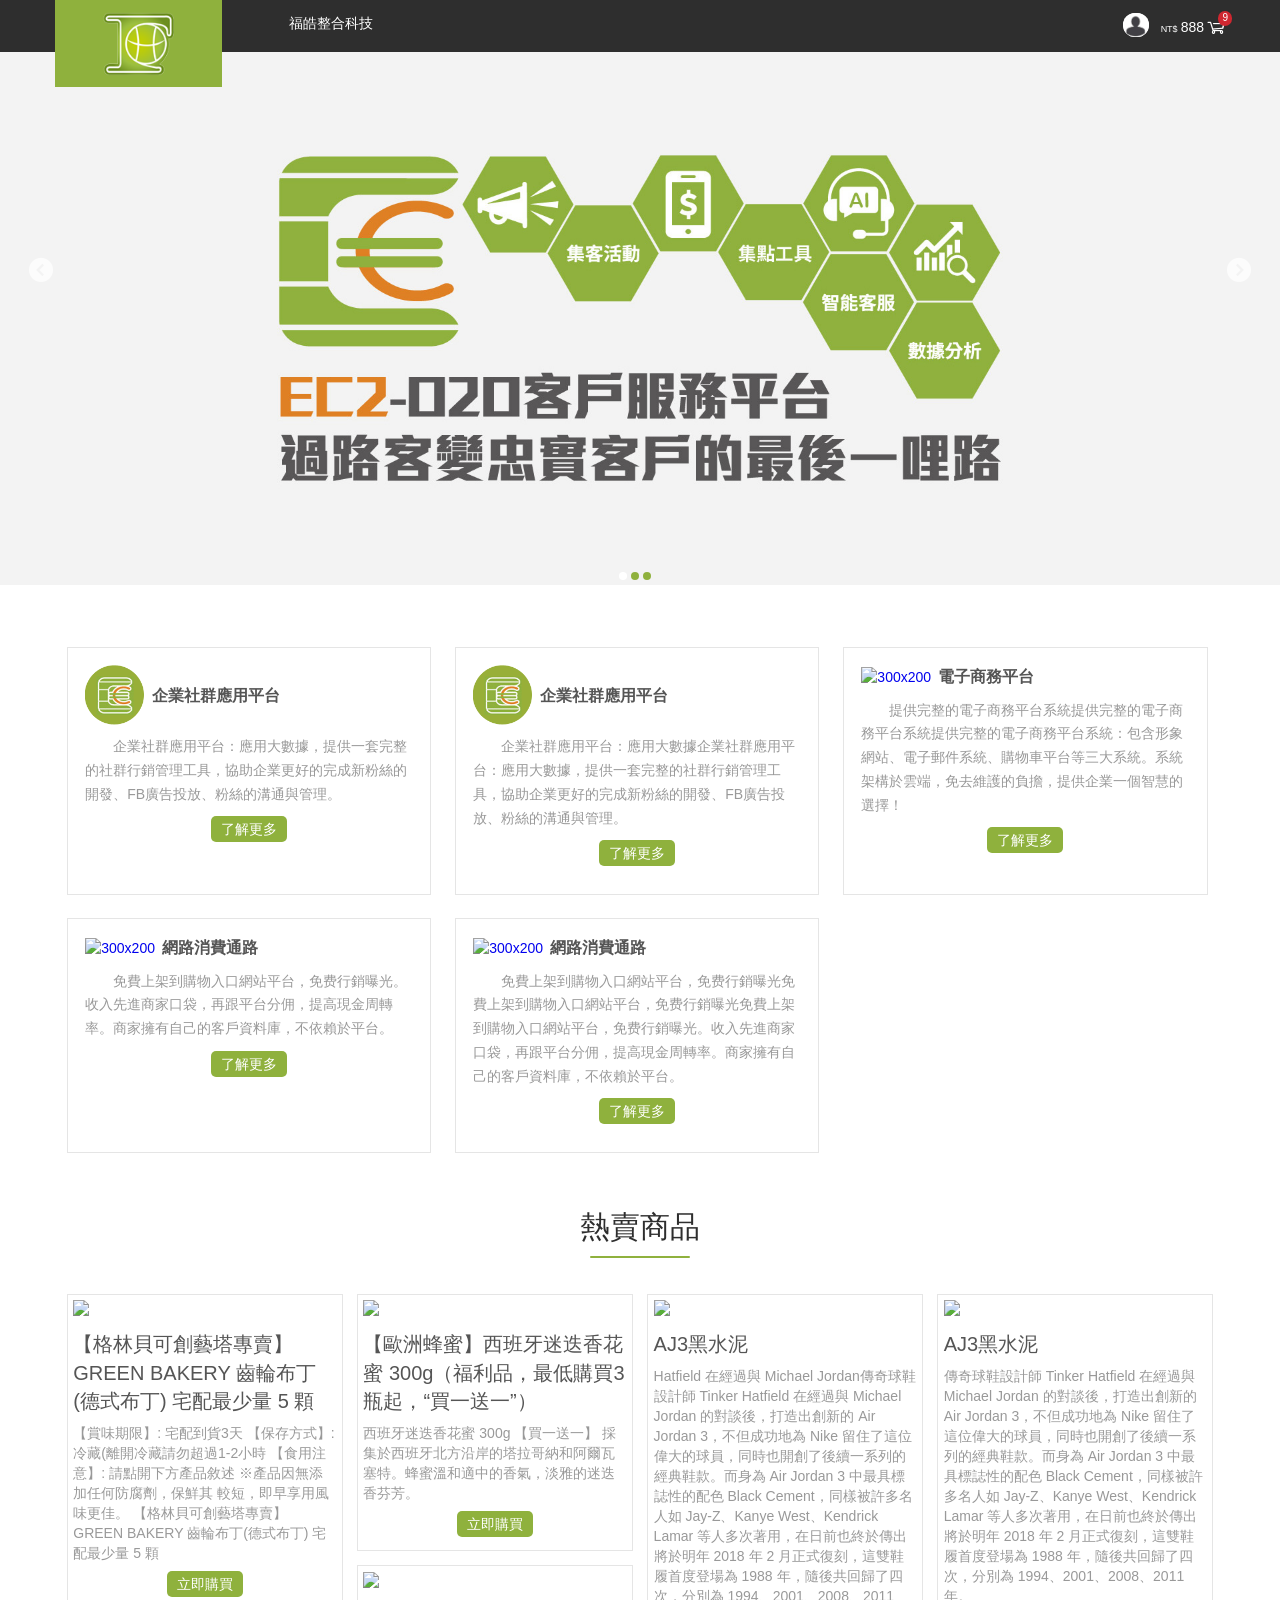
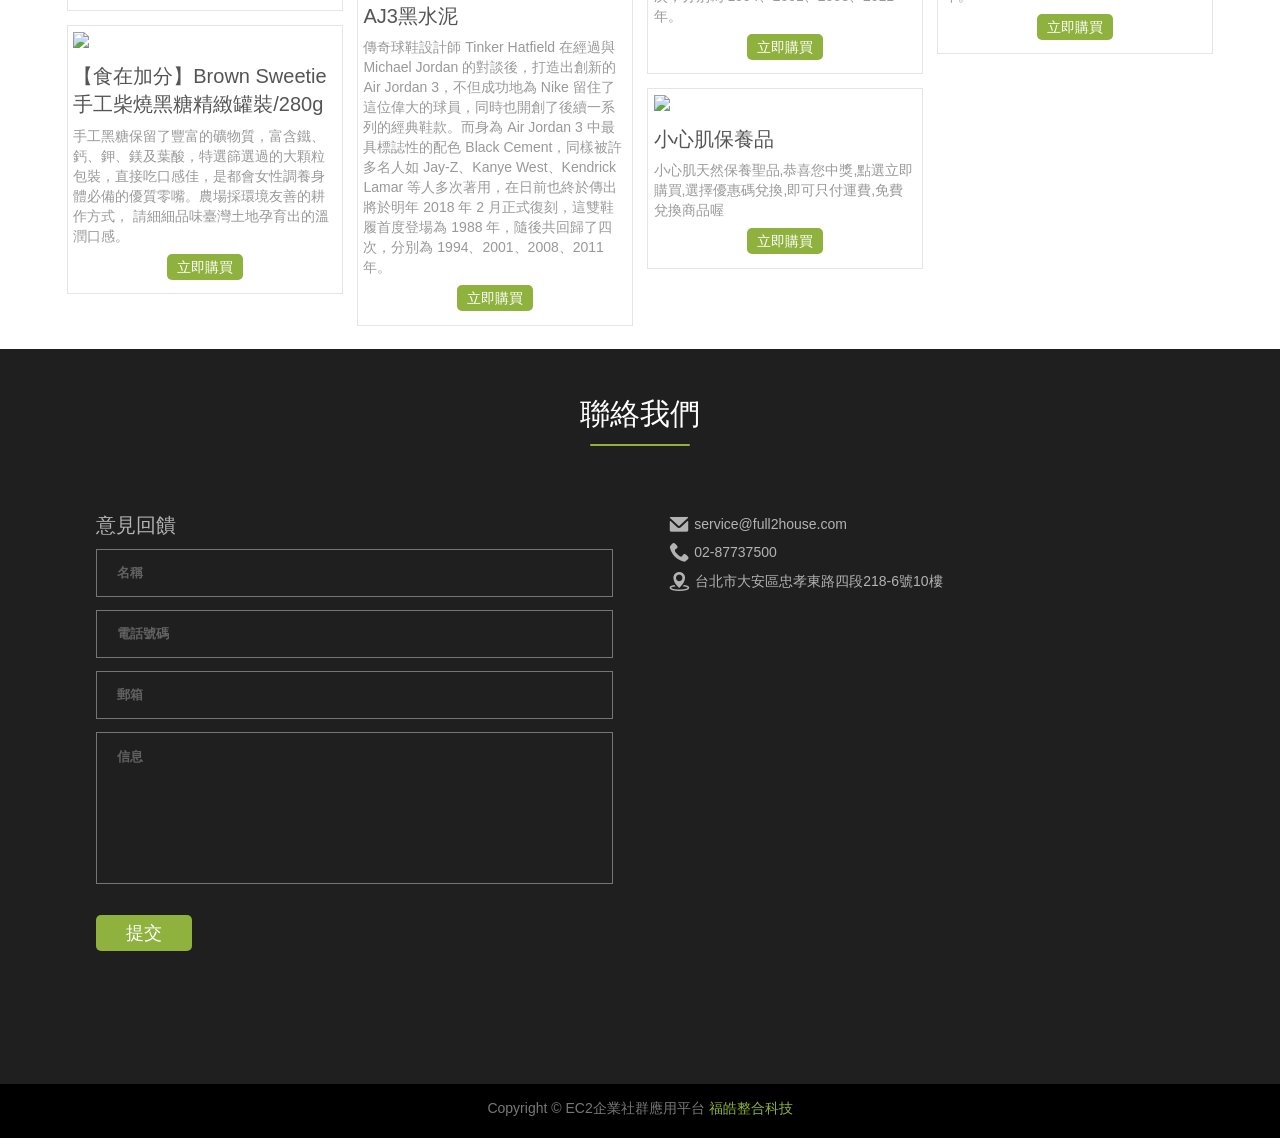
==== index.html @ b78aa19b "添加地图" ====
<!DOCTYPE html>
<html>

<head>
    <title>Home</title>
    <meta name="viewport" content="width=device-width, initial-scale=1">
    <meta http-equiv="Content-Type" content="text/html; charset=utf-8" />
    <!-- <link href="http://site.full2house.com/User/../Public/bootstrap/css/bootstrap.min.css?version=1.1.5" rel="stylesheet" type="text/css"> -->
    <link href="css/index.css" rel="stylesheet" type="text/css" media="all" />
    <link href="css/iconfont.css" rel="stylesheet" type="text/css" />
    <link href="css/animate.css" rel="stylesheet" type="text/css" />
    <script src="js/jquery.min.js"></script>
</head>

<body>
    <!--header-->
    <div class="ec-header">
        <div class="container">
            <div class="head">
                <div class=" logo">
                    <a href="index.html"><img class="animated tada" src="images/logo.png" alt=""></a>
                </div>
            </div>
        </div>
        <div class="ec-header-top">
            <div class="container">
                <span class="header-name">
                    福皓整合科技
            </span>
                <div class="shopping-cart">

                    <a href="#" class="user"><img src="images/user.png"></a>
                    <a href="#" class="car"><span class="num">9</span><span><em>NT$</em>888</span><i class="icon iconfont icon-gouwuche1"></i></a>
                </div>
                <div class="clearfix"> </div>
            </div>
        </div>
    </div>
    <section class="img-container">
    </section>
    <!--content-->
    <div class="content">
        <div class="container">
            <section class="flexbox">
                <div class="innerbox">
                    <div class="innerflex">
                        <a href="http://www.full2house.com/ecc.html">
                            <img src="images/ec2.png">
                        </a>
                        <h3>企業社群應用平台</h3>
                    </div>

                    <p class="desc">企業社群應用平台：應用大數據，提供一套完整的社群行銷管理工具，協助企業更好的完成新粉絲的開發、FB廣告投放、粉絲的溝通與管理。</p>
                    <p class="btncon"><a class="btn btn-green animated" href="http://www.full2house.com/ecc.html">了解更多</a></p>
                </div>
                <div class="innerbox">
                    <div class="innerflex">
                        <a href="http://www.full2house.com/ecc.html">
                            <img src="images/ec2.png">
                        </a>
                        <h3>企業社群應用平台</h3>
                    </div>

                    <p class="desc">企業社群應用平台：應用大數據企業社群應用平台：應用大數據，提供一套完整的社群行銷管理工具，協助企業更好的完成新粉絲的開發、FB廣告投放、粉絲的溝通與管理。</p>
                    <p class="btncon"><a class="btn btn-green animated" href="http://www.full2house.com/ecc.html">了解更多</a></p>
                </div>
                <div class="innerbox">
                    <div class="innerflex">
                        <a href="http://site.full2house.com/User/index.php?sid=5&a=Website&m=service">
                            <img alt="300x200" src="http://ec2.full2house.com/Upload/Form/Files/201707/201707121455432258.png">
                        </a>
                        <h3>電子商務平台</h3>
                    </div>
                    <p class="desc">提供完整的電子商務平台系統提供完整的電子商務平台系統提供完整的電子商務平台系統：包含形象網站、電子郵件系統、購物車平台等三大系統。系統架構於雲端，免去維護的負擔，提供企業一個智慧的選擇！</p>
                    <p class="btncon"><a class="btn btn-green animated" href="http://www.full2house.com/ecc.html">了解更多</a></p>
                </div>
                <div class="innerbox">
                    <div class="innerflex">
                        <a href="http://site.full2house.com/User/index.php?sid=6&a=Website&m=service">
                            <img alt="300x200" src="http://ec2.full2house.com/Upload/Form/Files/201707/201707121500451761.png">
                        </a>
                        <h3>網路消費通路</h3>
                    </div>
                    <p class="desc">免費上架到購物入口網站平台，免费行銷曝光。收入先進商家口袋，再跟平台分佣，提高現金周轉率。商家擁有自己的客戶資料庫，不依賴於平台。</p>
                    <p class="btncon"><a class="btn btn-green animated" href="http://www.full2house.com/ecc.html">了解更多</a></p>
                </div>
                <div class="innerbox">
                    <div class="innerflex">
                        <a href="http://site.full2house.com/User/index.php?sid=6&a=Website&m=service">
                            <img alt="300x200" src="http://ec2.full2house.com/Upload/Form/Files/201707/201707121500451761.png">
                        </a>
                        <h3>網路消費通路</h3>
                    </div>
                    <p class="desc">免費上架到購物入口網站平台，免费行銷曝光免費上架到購物入口網站平台，免费行銷曝光免費上架到購物入口網站平台，免费行銷曝光。收入先進商家口袋，再跟平台分佣，提高現金周轉率。商家擁有自己的客戶資料庫，不依賴於平台。</p>
                    <p class="btncon"><a class="btn btn-green animated" href="http://www.full2house.com/ecc.html">了解更多</a></p>
                </div>
            </section>
            <section class="flowcon">
                <h3>熱賣商品</h3>
                <label class="line"></label>
                <div class="flowflex">
                    <div class="item">
                        <div class="imgcon">
                            <a href="javascript:;"><img src="http://ec2.full2house.com/Upload/Form/Files/201801/201801101109026038.jpg"></a>
                        </div>
                        <p class="pro-name">【格林貝可創藝塔專賣】GREEN BAKERY 齒輪布丁(德式布丁) 宅配最少量 5 顆</p>
                        <p class="pro-desc">【賞味期限】: 宅配到貨3天 【保存方式】: 冷藏(離開冷藏請勿超過1-2小時 【食用注意】: 請點開下方產品敘述 ※產品因無添加任何防腐劑，保鮮其 較短，即早享用風味更佳。 【格林貝可創藝塔專賣】GREEN BAKERY 齒輪布丁(德式布丁) 宅配最少量 5 顆</p>
                        <p class="btncon">
                            <a class="btn btn-green animated" href="">立即購買</a>
                        </p>
                    </div>
                    <div class="item">
                        <div class="imgcon">
                            <a href="javascript:;">
                                <img src="http://ec2.full2house.com/Upload/Form/Files/201802/201802071704459237.jpg"></a>
                        </div>
                        <p class="pro-name">【食在加分】Brown Sweetie 手工柴燒黑糖精緻罐裝/280g</p>
                        <p class="pro-desc">手工黑糖保留了豐富的礦物質，富含鐵、鈣、鉀、鎂及葉酸，特選篩選過的大顆粒包裝，直接吃口感佳，是都會女性調養身體必備的優質零嘴。農場採環境友善的耕作方式， 請細細品味臺灣土地孕育出的溫潤口感。</p>
                        <p class="btncon"><a class="btn btn-green animated" href="">立即購買</a></p>
                    </div>
                    <div class="item">
                        <div class="imgcon">
                            <a href="javascript:;">
                                <img src="http://ec2.full2house.com/Upload/Form/Files/201802/201802071700107934.jpg"></a>
                        </div>
                        <p class="pro-name">【歐洲蜂蜜】西班牙迷迭香花蜜 300g（福利品，最低購買3瓶起，“買一送一”）</p>
                        <p class="pro-desc">西班牙迷迭香花蜜 300g 【買一送一】 採集於西班牙北方沿岸的塔拉哥納和阿爾瓦塞特。蜂蜜溫和適中的香氣，淡雅的迷迭香芬芳。</p>
                        <p class="btncon"><a class="btn btn-green animated" href="">立即購買</a></p>
                    </div>
                    <div class="item">
                        <div class="imgcon">
                            <a href="javascript:;">
                                <img src="http://ec2.full2house.com/Upload/Form/Files/201803/201803271743496788.jpg"></a>
                        </div>
                        <p class="pro-name">AJ3黑水泥</p>
                        <p class="pro-desc">傳奇球鞋設計師 Tinker Hatfield 在經過與 Michael Jordan 的對談後，打造出創新的 Air Jordan 3，不但成功地為 Nike 留住了這位偉大的球員，同時也開創了後續一系列的經典鞋款。而身為 Air Jordan 3 中最具標誌性的配色 Black Cement，同樣被許多名人如 Jay-Z、Kanye West、Kendrick Lamar 等人多次著用，在日前也終於傳出將於明年 2018 年 2 月正式復刻，這雙鞋履首度登場為
                            1988 年，隨後共回歸了四次，分別為 1994、2001、2008、2011 年。</p>
                        <p class="btncon"><a class="btn btn-green animated" href="">立即購買</a></p>
                    </div>
                    <div class="item">
                        <div class="imgcon">
                            <a href="javascript:;">
                                <img src="http://ec2.full2house.com/Upload/Form/Files/201803/201803271743496788.jpg"></a>
                        </div>
                        <p class="pro-name">AJ3黑水泥</p>
                        <p class="pro-desc"> Hatfield 在經過與 Michael Jordan傳奇球鞋設計師 Tinker Hatfield 在經過與 Michael Jordan 的對談後，打造出創新的 Air Jordan 3，不但成功地為 Nike 留住了這位偉大的球員，同時也開創了後續一系列的經典鞋款。而身為 Air Jordan 3 中最具標誌性的配色 Black Cement，同樣被許多名人如 Jay-Z、Kanye West、Kendrick Lamar 等人多次著用，在日前也終於傳出將於明年
                            2018 年 2 月正式復刻，這雙鞋履首度登場為 1988 年，隨後共回歸了四次，分別為 1994、2001、2008、2011 年。</p>
                        <p class="btncon"><a class="btn btn-green animated" href="">立即購買</a></p>
                    </div>

                    <div class="item">
                        <div class="imgcon">
                            <a href="http://ec2.full2house.com/Mall/index.php?a=Mall&amp;m=goods_detail&amp;ent_id=VKMQti0H&amp;goods_id=g7NzccYa7"><img src="http://ec2.full2house.com/Upload/Form/Files/201804/201804111022284966.jpg"></a>
                        </div>
                        <p class="pro-name">小心肌保養品</p>
                        <p class="pro-desc">小心肌天然保養聖品,恭喜您中獎,點選立即購買,選擇優惠碼兌換,即可只付運費,免費兌換商品喔</p>
                        <p class="btncon">
                            <a class="btn btn-green animated" href="http://ec2.full2house.com/Mall/index.php?a=Mall&amp;m=goods_detail&amp;ent_id=VKMQti0H&amp;goods_id=g7NzccYa7">立即購買</a>
                        </p>
                    </div>
                    <div class="item">
                        <div class="imgcon">
                            <a href="javascript:;">
                                <img src="http://ec2.full2house.com/Upload/Form/Files/201803/201803271743496788.jpg"></a>
                        </div>
                        <p class="pro-name">AJ3黑水泥</p>
                        <p class="pro-desc">傳奇球鞋設計師 Tinker Hatfield 在經過與 Michael Jordan 的對談後，打造出創新的 Air Jordan 3，不但成功地為 Nike 留住了這位偉大的球員，同時也開創了後續一系列的經典鞋款。而身為 Air Jordan 3 中最具標誌性的配色 Black Cement，同樣被許多名人如 Jay-Z、Kanye West、Kendrick Lamar 等人多次著用，在日前也終於傳出將於明年 2018 年 2 月正式復刻，這雙鞋履首度登場為
                            1988 年，隨後共回歸了四次，分別為 1994、2001、2008、2011 年。</p>
                        <p class="btncon"><a class="btn btn-green animated" href="">立即購買</a></p>
                    </div>

                </div>
            </section>
        </div>
    </div>
    <!--//content-->
    <!--//footer-->
    <div class="footer">
        <div class="footer-middle">
            <div class="container">
                <h3>聯絡我們</h3>
                <label class="line"></label>
                <div class="flexcon">


                    <div class="wrap">
                        <h4>意見回饋</h4>
                        <form>
                            <input type="text" class="text" maxlength="20" value="名稱" onfocus="this.value = '';" onblur="if (this.value == '') {this.value = '姓名';}">
                            <input type="text" class="text" maxlength="20" value="電話號碼" onfocus="this.value = '';" onblur="if (this.value == '') {this.value = '電話號碼';}">
                            <input type="text" class="text" maxlength="20" value="郵箱" onfocus="this.value = '';" onblur="if (this.value == '') {this.value = '郵箱';}">
                            <textarea class="text" value="信息" onfocus="this.value = ''" onblur="if (this.value == '') {this.value = '信息';}">信息</textarea>
                            <input type="submit" class="btn-green" value="提交">
                        </form>

                    </div>
                    <div class="wrap">
                        <p class="cont"><i class="icon iconfont icon-email"></i>service@full2house.com </p>
                        <p class="cont"><i class="icon iconfont icon-phone"></i>02-87737500 </p>
                        <p class="cont"><i class="icon iconfont icon-dingwei"></i>台北市大安區忠孝東路四段218-6號10樓 </p>
                        <div class="map">
                            <iframe src="https://www.google.com/maps/embed?pb=!1m18!1m12!1m3!1d3614.7963355835836!2d121.55135421438476!3d25.040984844166715!2m3!1f0!2f0!3f0!3m2!1i1024!2i768!4f13.1!3m3!1m2!1s0x3442abc5dd05120b%3A0x43dc2acf1b2c213b!2zMTA25Y-w5rm-5Y-w5YyX5biC5aSn5a6J5Y2A5b-g5a2d5p2x6Lev5Zub5q61MjE4LTbomZ8xMA!5e0!3m2!1szh-CN!2sus!4v1526452213032"
                                width="100%" height="400" frameborder="0" style="border:0" allowfullscreen></iframe>
                        </div>
                    </div>
                </div>
            </div>
        </div>
        <div class="footer-bottom">
            <div class="container">
                Copyright © EC2企業社群應用平台 <a href="javascript">福皓整合科技</a>
            </div>
        </div>
    </div>
    <!--//footer-->
    <!-- slide -->
    <!--  <script src="js/bootstrap.min.js"></script> -->
    <script src="./js/base.js"></script>
    <script src="./js/touchwipe.min.js"></script>
    <script type="text/javascript" charset="utf-8">
        $(function() {
            var baseUrl = './images/';
            var slideimgs = [baseUrl + 'banner-1.jpg', baseUrl + 'banner-2.jpg', baseUrl + 'banner-3.jpg'];
            mybase.preloadimages(slideimgs).done(function(images) {
                $('#loading').hide();
                mybase.myScroll({
                    autoplay: true, //是否自动播放
                    el: '.img-container',
                    imgList: slideimgs,
                    currcolor: '#ffffff',
                    bgcolor: '#8fb13d'
                });
            })

        })
    </script>
</body>

</html>
---- css/index.css ----
* {
  padding: 0;
  margin: 0;
}
body,
html,
p,
div,
ul,
li,
a {
  padding: 0;
  margin: 0;
}
html {
  font-size: 62.5%;
}
ul,
li {
  list-style: none;
}
body {
  font-family: "微软雅黑", Helvetica, Arial, sans-serif;
  font-size: 14px;
  line-height: 1.42857143;
  color: #555;
  overflow-x: hidden;
  background: #000;
}
body a {
  transition: 0.5s all;
  -webkit-transition: 0.5s all;
  -o-transition: 0.5s all;
  -moz-transition: 0.5s all;
  -ms-transition: 0.5s all;
  text-decoration: none;
}
.content {
  background: #fff;
  padding-top: 3%;
}
.container {
  padding-right: 15px;
  padding-left: 15px;
  margin-right: auto;
  margin-left: auto;
}
.clearfix {
  zoom: 1;
}
.clearfix:after,
.container:after {
  content: ".";
  display: block;
  height: 0;
  visibility: hidden;
  clear: both;
}
img {
  border: none;
  vertical-align: top;
}
.text-center {
  text-align: center;
}
/*--header--*/
.ec-header {
  color: #fff;
}
.ec-header .logo {
  text-align: center;
  position: absolute;
  top: 0;
  padding: 1% 2%;
  background: #8fb13d;
  z-index: 1001;
}
.ec-header .logo a {
  display: inline-block;
}
.ec-header .head {
  position: relative;
}
.ec-header .ec-header-top {
  background-color: #2E2E2E;
  padding: 1% 0;
}
.ec-header .header-name {
  margin-left: 24%;
  width: 33%;
  float: left;
}
.ec-header .shopping-cart {
  text-align: right;
  float: right;
  width: 35%;
}
.ec-header .shopping-cart .car {
  color: #fff;
  display: inline-block;
  position: relative;
}
.ec-header .shopping-cart .user {
  display: inline-block;
  width: 20px;
  border-radius: 10px;
  text-decoration: none;
  background: #fff;
  margin-right: 2%;
}
.ec-header .shopping-cart .user img {
  width: 100%;
  border-radius: 10px;
  border: none;
  vertical-align: bottom;
}
.ec-header .shopping-cart .car em {
  font-size: 0.9rem;
  font-style: normal;
  padding-right: 3px;
}
.ec-header .shopping-cart .icon-gouwuche1 {
  padding-left: 3px;
  font-size: 18px;
}
.ec-header .shopping-cart .num {
  position: absolute;
  right: -7px;
  top: -2px;
  padding: 0 4px;
  background: #cf2730;
  border-radius: 10px;
  font-size: 10px;
}
.flexbox {
  display: -webkit-flex;
  /* Safari */
  display: flex;
  flex-direction: row;
  /*     align-items:stretch; */
  flex-wrap: wrap;
  width: 100%;
  margin-top: 1%;
}
.flexbox .innerbox {
  margin: 1%;
  padding: 1.5%;
  border: 1px solid #e5e5e5;
  width: 28%;
  background: #fff;
  transition: 0.5s ease-in;
  -webkit-transition: 0.5s ease-in;
  -moz-transition: 0.5s ease-in;
  -o-transition: 0.5s ease-in;
  -ms-transition: 0.5s ease-in;
}
.flexbox .innerbox:hover {
  background: #333;
  color: #fff;
}
.flexbox .innerbox .desc {
  color: #999;
  margin-top: 3%;
  text-indent: 2em;
  line-height: 170%;
}
.flexbox .innerflex {
  display: -webkit-flex;
  /* Safari */
  display: flex;
  align-items: center;
}
.flexbox .innerflex img {
  width: 60px;
}
.flexbox .innerflex h3 {
  margin-left: 2%;
}
.btncon {
  text-align: center;
  color: #fff;
  margin: 3% 0;
}
.btn {
  display: inline-block;
  padding: 3px 10px;
  border-radius: 5px;
}
.btn-green {
  background: #8fb13d;
  color: #fff;
}
.btn-green:hover {
  -webkit-animation-name: swing;
  animation-name: swing;
}
.flowcon {
  margin-top: 3%;
  /*一个内容层*/
}
.flowcon label.line {
  width: 150px;
  height: 2px;
  display: block;
  background: #8fb13d;
  border-radius: 10px;
  margin: 0.2em auto;
}
.flowcon h3 {
  font-size: 26px;
  line-height: 1.8em;
  text-align: center;
  color: #2e2e2e;
  font-weight: normal;
}
.flowcon .flowflex {
  -moz-column-count: 2;
  /* Firefox */
  -webkit-column-count: 2;
  /* Safari 和 Chrome */
  column-count: 2;
  -moz-column-gap: 1em;
  -webkit-column-gap: 1em;
  column-gap: 1em;
  margin: 3% 1% 2% 1%;
}
.flowcon .item {
  padding: 0.4em;
  margin: 0 0 1em 0;
  -moz-page-break-inside: avoid;
  -webkit-column-break-inside: avoid;
  break-inside: avoid;
  border: 1px solid #e5e5e5;
}
.flowcon .item img {
  width: 100%;
  cursor: pointer;
  transition: all 0.6s;
}
.flowcon .item img:hover {
  transform: scale(1.2);
}
.flowcon .pro-name {
  font-size: 20px;
}
.flowcon .pro-desc {
  font-size: 14px;
  color: #999;
  margin: 7px 0;
}
.flowcon .imgcon {
  width: 100%;
  margin-bottom: 10px;
  overflow: hidden;
}
/*footer*/
.footer .footer-middle {
  background: #1F1F1F;
  padding: 3% 0;
  color: #B3B3B3;
}
.footer .footer-middle label.line {
  width: 100px;
  height: 2px;
  display: block;
  background: #8fb13d;
  border-radius: 10px;
  margin: 0.2em auto;
}
.footer .footer-middle h3 {
  font-size: 26px;
  color: #fff;
  line-height: 1.8em;
  text-align: center;
  font-weight: normal;
}
.footer .footer-middle .map {
  margin-top: 3%;
}
.footer .footer-middle h4 {
  font-size: 20px;
  font-weight: normal;
  margin-bottom: 2%;
}
.footer .footer-middle .flexcon {
  display: -webkit-flex;
  display: flex;
  flex-direction: row;
  flex-wrap: wrap;
  width: 100%;
  margin-top: 3%;
  justify-content: center;
}
.footer .footer-middle .flexcon .wrap {
  margin: 1%;
  padding: 1.5%;
  width: 44%;
}
.footer .footer-middle .flexcon form input[type="text"],
.footer .footer-middle .flexcon form input[type="number"] {
  width: 100%;
  padding: 3% 0;
  font-weight: 600;
  text-indent: 20px;
  color: #616161;
  outline: none;
  border: solid 1px #747576;
  margin-bottom: 2.5%;
  background: none;
}
.footer .footer-middle .flexcon form textarea {
  width: 100%;
  resize: none;
  padding: 3% 0;
  font-weight: 600;
  text-indent: 20px;
  color: #616161;
  outline: none;
  border: solid 1px #747576;
  margin-bottom: 5%;
  background: none;
  min-height: 120px;
}
.footer .footer-middle .flexcon form input[type="submit"] {
  padding: 6px 30px;
  border-radius: 5px;
  font-size: 18px;
  font-weight: 300;
  border: none;
}
.footer .footer-middle .iconfont {
  font-size: 20px;
  margin-right: 5px;
  vertical-align: middle;
}
.footer .footer-bottom {
  background: #000;
  padding: 1em 0;
  text-align: center;
  color: #777;
}
.footer .footer-bottom a {
  color: #8fb13d;
}
.footer .footer-bottom a:hover {
  color: #fff;
}
/*滚动*/
.img-container {
  width: 100%;
  margin: 0 auto;
}
.img-container .img_scroll {
  width: 100%;
  overflow: hidden;
  position: relative;
  top: 0;
  left: 0;
  z-index: 99;
  background: #f3f3f3;
}
.img-container .rollbtn_type .roll_btn {
  width: 5%;
  text-align: center;
  color: rgba(255, 255, 255, 0.7);
  font-size: 3rem;
}
.img-container .rollbtn_type .prev:before,
.img-container .rollbtn_type .next:before {
  background: none;
  font-family: "iconfont" !important;
  cursor: pointer;
}
.img-container .rollbtn_type .next:before {
  content: "\e608";
  position: absolute;
  right: 0;
}
.img-container .rollbtn_type .prev:before {
  content: "\e609";
  position: absolute;
  left: 0;
}
.img-container .rollbtn_type .prev {
  position: absolute;
  left: 2%;
  top: 37%;
  z-index: 100;
}
.img-container .rollbtn_type .next {
  position: absolute;
  right: 2%;
  top: 37%;
  z-index: 100;
}
.img-container .slidebg {
  position: absolute;
  left: 0;
  top: 0;
  z-index: 99;
}
.img-container .img-list {
  overflow: hidden;
  position: relative;
  width: 100%;
}
.img-container .img-list ul {
  width: 9999px;
}
.img-container .img_scroll .img-list li {
  float: left;
}
.img-container .JQ-slide-nav {
  position: absolute;
  bottom: 10px;
  right: 5px;
  height: 10px;
  z-index: 1;
  width: 100%;
  text-align: center;
}
.img-container .JQ-slide-nav li {
  width: 8px;
  height: 8px;
  margin: 0 2px;
  border-radius: 4px;
  background: #8fb13d;
  display: inline-block;
}
.img-container .JQ-slide-nav li.on {
  background: #ec9f1e;
}
@media (max-width: 390px) {
  .ec-header .logo {
    padding: 1.5% 0;
  }
  .ec-header .logo img {
    width: 66%;
  }
  .flowcon label.line {
    width: 100px;
  }
  .flowcon h3 {
    font-size: 20px;
  }
  .flowcon .flowflex {
    -moz-column-count: 1;
    /* Firefox */
    -webkit-column-count: 1;
    /* Safari 和 Chrome */
    column-count: 1;
  }
  .flowcon .pro-name {
    font-size: 16px;
  }
  .flowcon .pro-desc {
    font-size: 12px;
  }
  .footer .footer-middle label.line {
    width: 80px;
  }
  .footer .footer-middle h3 {
    font-size: 20px;
  }
  .footer .footer-middle .flexcon .wrap {
    width: 96%;
  }
  .footer .footer-bottom {
    font-size: 12px;
  }
}
@media (max-width: 568px) {
  .ec-header .logo {
    padding: 1.5% 0;
  }
  .ec-header .logo img {
    width: 56%;
  }
  .ec-header .header-name {
    margin-left: 35%;
    width: 65%;
    text-align: right;
    padding: 0;
  }
  .ec-header .shopping-cart {
    padding: 0;
    margin-top: 2px;
    width: 65%;
  }
  .flexbox {
    flex-direction: column;
  }
  .flexbox .innerbox {
    width: 95%;
  }
  .flowcon label.line {
    width: 90px;
  }
  .flowcon h3 {
    font-size: 24px;
  }
  .flowcon .flowflex {
    -moz-column-count: 1;
    /* Firefox */
    -webkit-column-count: 1;
    /* Safari 和 Chrome */
    column-count: 1;
  }
  .flowcon .pro-name {
    font-size: 18px;
  }
  .flowcon .pro-desc {
    font-size: 14px;
  }
  .footer .footer-middle label.line {
    width: 90px;
  }
  .footer .footer-middle h3 {
    font-size: 24px;
  }
  .footer .footer-middle .flexcon .wrap {
    width: 96%;
  }
}
@media (min-width: 768px) {
  .container {
    width: 750px;
  }
  .ec-header .shopping-cart .user {
    width: 26px;
    border-radius: 13px;
  }
  .ec-header .shopping-cart .user img {
    border-radius: 13px;
  }
}
@media (min-width: 1000px) {
  .ec-header .logo img {
    width: 80%;
  }
  .ec-header .header-name {
    margin-left: 20%;
  }
  .container {
    width: 970px;
  }
  .flowcon label.line {
    width: 100px;
  }
  .flowcon h3 {
    font-size: 30px;
  }
  .flowcon .flowflex {
    -moz-column-count: 4;
    /* Firefox */
    -webkit-column-count: 4;
    /* Safari 和 Chrome */
    column-count: 4;
  }
  .footer .footer-middle label.line {
    width: 100px;
  }
  .footer .footer-middle h3 {
    font-size: 30px;
  }
}
@media (min-width: 1200px) {
  .container {
    width: 1170px;
  }
}
---- css/iconfont.css ----
@font-face {
    font-family: "iconfont";
    src: url('../iconfont.eot?t=1524038188802');
    /* IE9*/
    src: url('../iconfont.eot?t=1524038188802#iefix') format('embedded-opentype'), /* IE6-IE8 */
    url('[data-uri]') format('woff'), url('../iconfont.ttf?t=1524038188802') format('truetype'), /* chrome, firefox, opera, Safari, Android, iOS 4.2+*/
    url('../iconfont.svg?t=1524038188802#iconfont') format('svg');
    /* iOS 4.1- */
}

.iconfont {
    font-family: "iconfont" !important;
    font-size: 16px;
    font-style: normal;
    -webkit-font-smoothing: antialiased;
    -moz-osx-font-smoothing: grayscale;
}

.icon-sousuo:before {
    content: "\e6c3";
}

.icon-phone:before {
    content: "\e792";
}

.icon-gouwuche:before {
    content: "\e613";
}

.icon-gouwuche1:before {
    content: "\e601";
}

.icon-jia:before {
    content: "\e6ff";
}

.icon-duigou11:before {
    content: "\e677";
}

.icon-email:before {
    content: "\e6eb";
}

.icon-jian1:before {
    content: "\e61e";
}

.icon-yuanquan:before {
    content: "\e628";
}

.icon-dingwei:before {
    content: "\e610";
}

.icon-jiazai:before {
    content: "\e600";
}

.icon-duigou-copy:before {
    content: "\e629";
}

.icon-cuowu:before {
    content: "\e625";
}

.icon-right:before {
    content: "\e608";
}

.icon-left:before {
    content: "\e609";
}
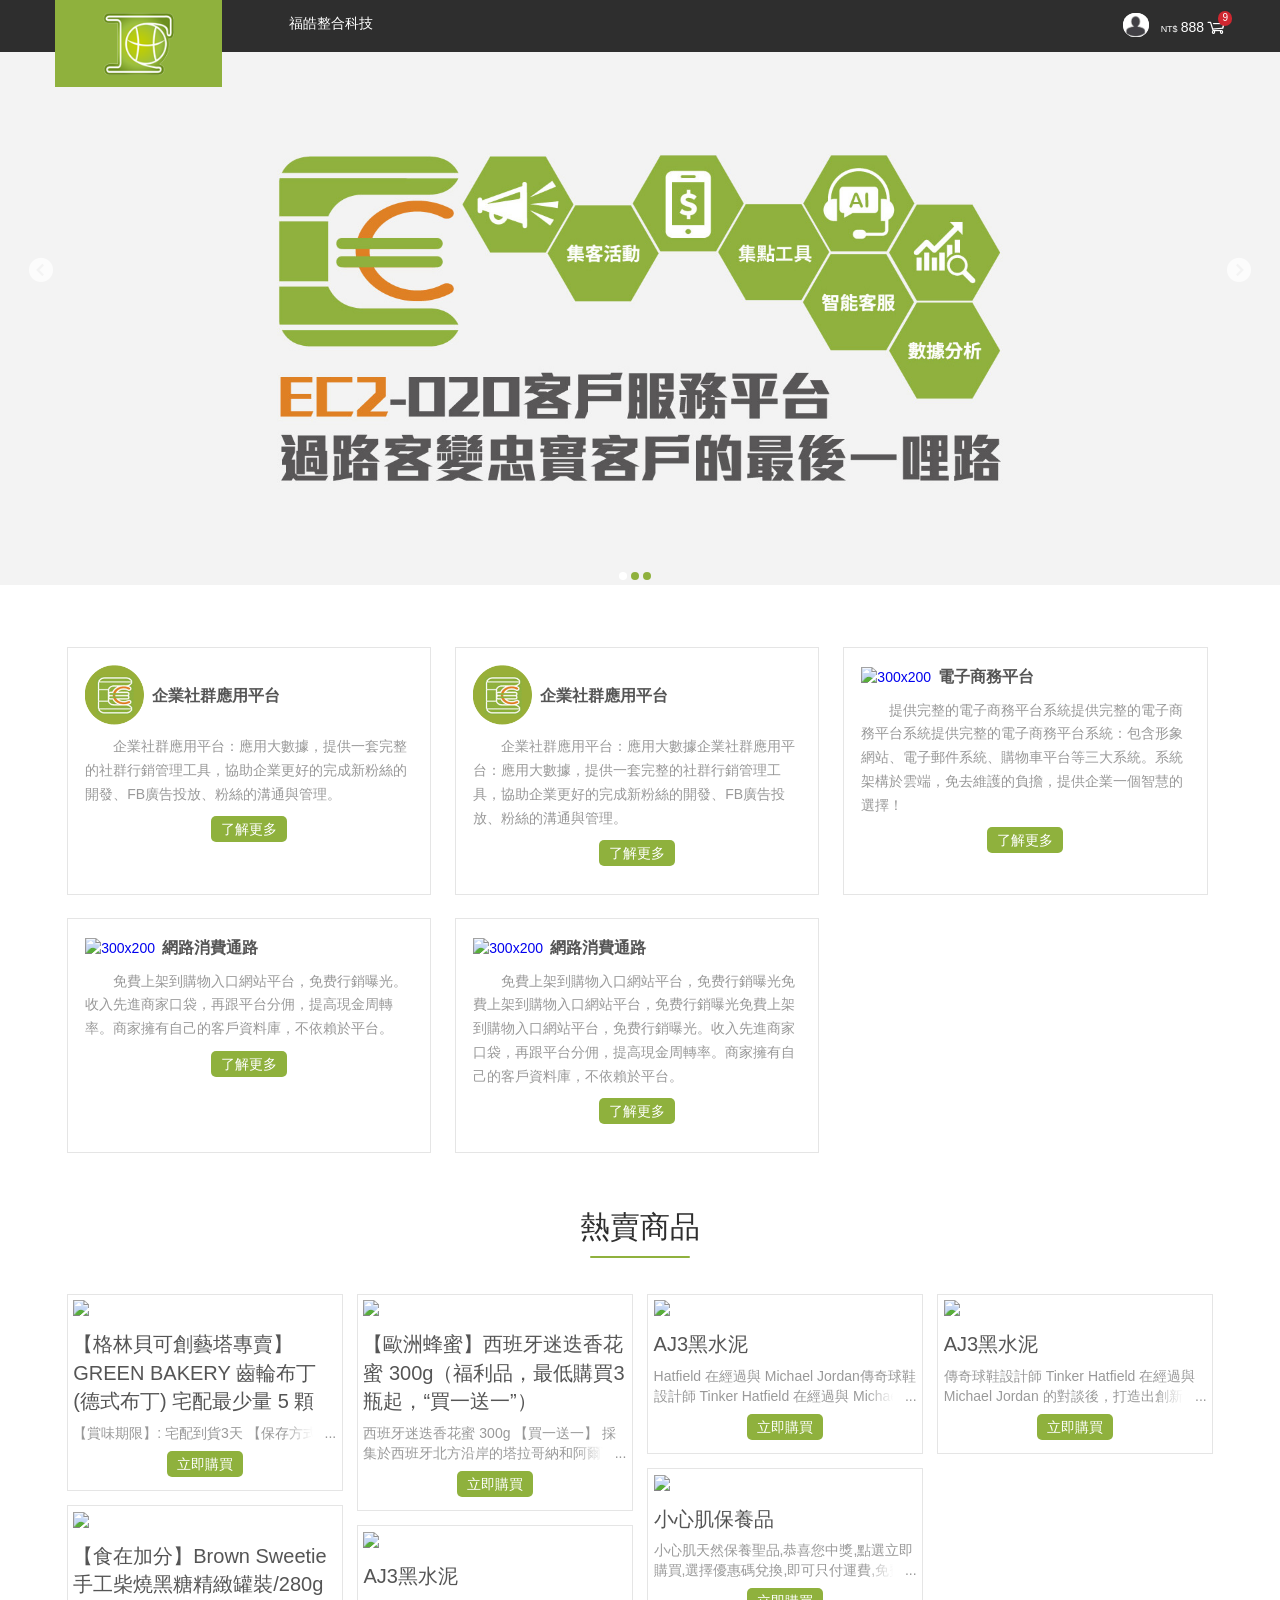
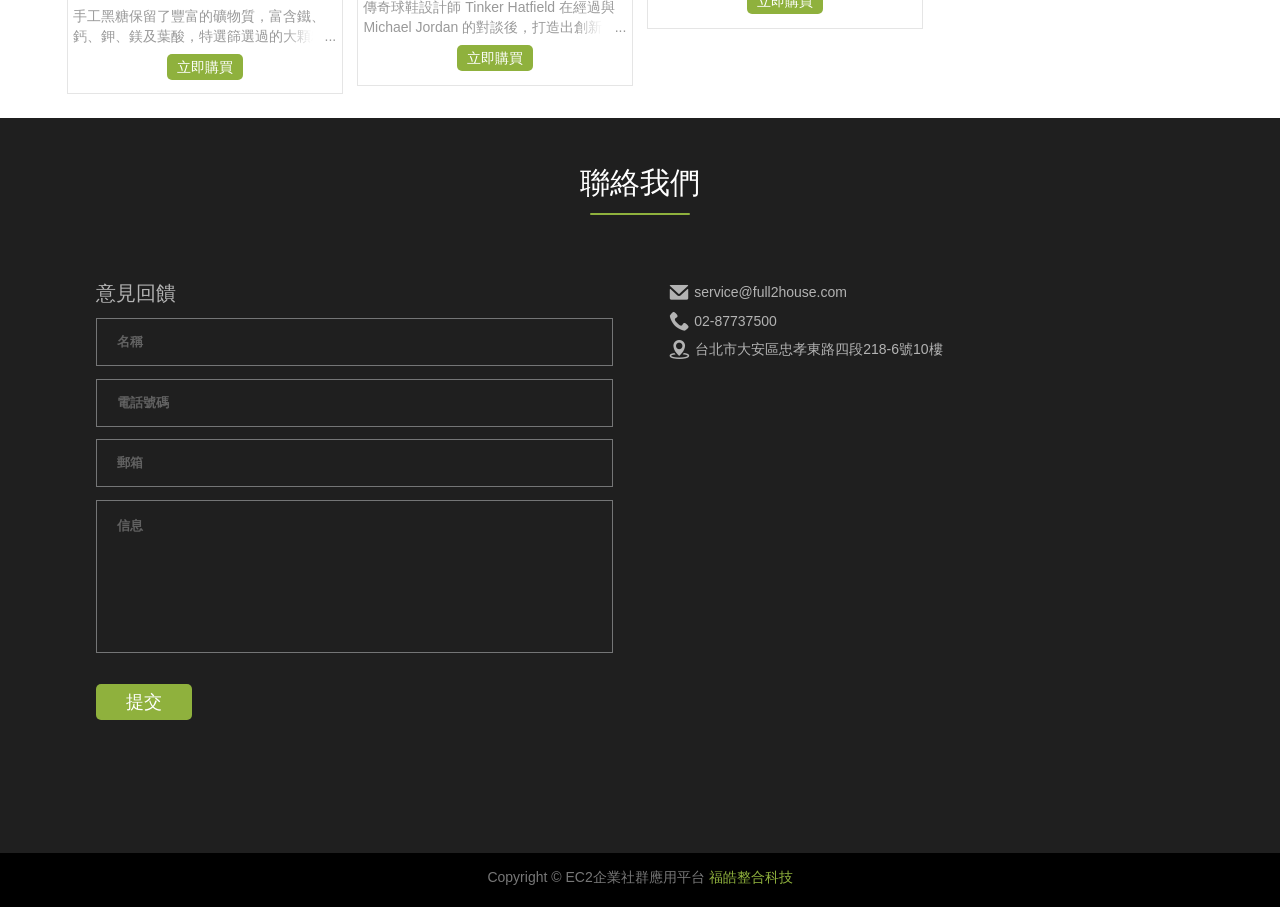
==== commit 58996842: "修改热卖商品两行" ====
--- a/index.html
+++ b/index.html
@@ -26,11 +26,12 @@
             <div class="container">
                 <span class="header-name">
                     福皓整合科技
-            </span>
+                </span>
                 <div class="shopping-cart">
 
                     <a href="#" class="user"><img src="images/user.png"></a>
-                    <a href="#" class="car"><span class="num">9</span><span><em>NT$</em>888</span><i class="icon iconfont icon-gouwuche1"></i></a>
+                    <a href="#" class="car"><span class="num">9</span><span><em>NT$</em>888</span><i
+                            class="icon iconfont icon-gouwuche1"></i></a>
                 </div>
                 <div class="clearfix"> </div>
             </div>
@@ -71,7 +72,9 @@
                         </a>
                         <h3>電子商務平台</h3>
                     </div>
-                    <p class="desc">提供完整的電子商務平台系統提供完整的電子商務平台系統提供完整的電子商務平台系統：包含形象網站、電子郵件系統、購物車平台等三大系統。系統架構於雲端，免去維護的負擔，提供企業一個智慧的選擇！</p>
+                    <p class="desc">
+                        提供完整的電子商務平台系統提供完整的電子商務平台系統提供完整的電子商務平台系統：包含形象網站、電子郵件系統、購物車平台等三大系統。系統架構於雲端，免去維護的負擔，提供企業一個智慧的選擇！
+                    </p>
                     <p class="btncon"><a class="btn btn-green animated" href="http://www.full2house.com/ecc.html">了解更多</a></p>
                 </div>
                 <div class="innerbox">
@@ -91,7 +94,9 @@
                         </a>
                         <h3>網路消費通路</h3>
                     </div>
-                    <p class="desc">免費上架到購物入口網站平台，免费行銷曝光免費上架到購物入口網站平台，免费行銷曝光免費上架到購物入口網站平台，免费行銷曝光。收入先進商家口袋，再跟平台分佣，提高現金周轉率。商家擁有自己的客戶資料庫，不依賴於平台。</p>
+                    <p class="desc">
+                        免費上架到購物入口網站平台，免费行銷曝光免費上架到購物入口網站平台，免费行銷曝光免費上架到購物入口網站平台，免费行銷曝光。收入先進商家口袋，再跟平台分佣，提高現金周轉率。商家擁有自己的客戶資料庫，不依賴於平台。
+                    </p>
                     <p class="btncon"><a class="btn btn-green animated" href="http://www.full2house.com/ecc.html">了解更多</a></p>
                 </div>
             </section>
@@ -104,7 +109,7 @@
                             <a href="javascript:;"><img src="http://ec2.full2house.com/Upload/Form/Files/201801/201801101109026038.jpg"></a>
                         </div>
                         <p class="pro-name">【格林貝可創藝塔專賣】GREEN BAKERY 齒輪布丁(德式布丁) 宅配最少量 5 顆</p>
-                        <p class="pro-desc">【賞味期限】: 宅配到貨3天 【保存方式】: 冷藏(離開冷藏請勿超過1-2小時 【食用注意】: 請點開下方產品敘述 ※產品因無添加任何防腐劑，保鮮其 較短，即早享用風味更佳。 【格林貝可創藝塔專賣】GREEN BAKERY 齒輪布丁(德式布丁) 宅配最少量 5 顆</p>
+                        <p class="pro-desc">【賞味期限】: 宅配到貨3天 【保存方式】</p>
                         <p class="btncon">
                             <a class="btn btn-green animated" href="">立即購買</a>
                         </p>
@@ -115,7 +120,8 @@
                                 <img src="http://ec2.full2house.com/Upload/Form/Files/201802/201802071704459237.jpg"></a>
                         </div>
                         <p class="pro-name">【食在加分】Brown Sweetie 手工柴燒黑糖精緻罐裝/280g</p>
-                        <p class="pro-desc">手工黑糖保留了豐富的礦物質，富含鐵、鈣、鉀、鎂及葉酸，特選篩選過的大顆粒包裝，直接吃口感佳，是都會女性調養身體必備的優質零嘴。農場採環境友善的耕作方式， 請細細品味臺灣土地孕育出的溫潤口感。</p>
+                        <p class="pro-desc">手工黑糖保留了豐富的礦物質，富含鐵、鈣、鉀、鎂及葉酸，特選篩選過的大顆粒包裝，直接吃口感佳，是都會女性調養身體必備的優質零嘴。農場採環境友善的耕作方式， 請細細品味臺灣土地孕育出的溫潤口感。
+                        </p>
                         <p class="btncon"><a class="btn btn-green animated" href="">立即購買</a></p>
                     </div>
                     <div class="item">
--- a/css/index.css
+++ b/css/index.css
@@ -247,6 +247,16 @@
   font-size: 14px;
   color: #999;
   margin: 7px 0;
+  position: relative; 
+  line-height: 20px; 
+  max-height: 40px;
+  overflow: hidden
+}
+.pro-desc::after{content: "..."; position: absolute; bottom: 0; right: 0; padding-left: 40px;
+background: -webkit-linear-gradient(left, transparent, #fff 55%);
+background: -o-linear-gradient(right, transparent, #fff 55%);
+background: -moz-linear-gradient(right, transparent, #fff 55%);
+background: linear-gradient(to right, transparent, #fff 55%);
 }
 .flowcon .imgcon {
   width: 100%;
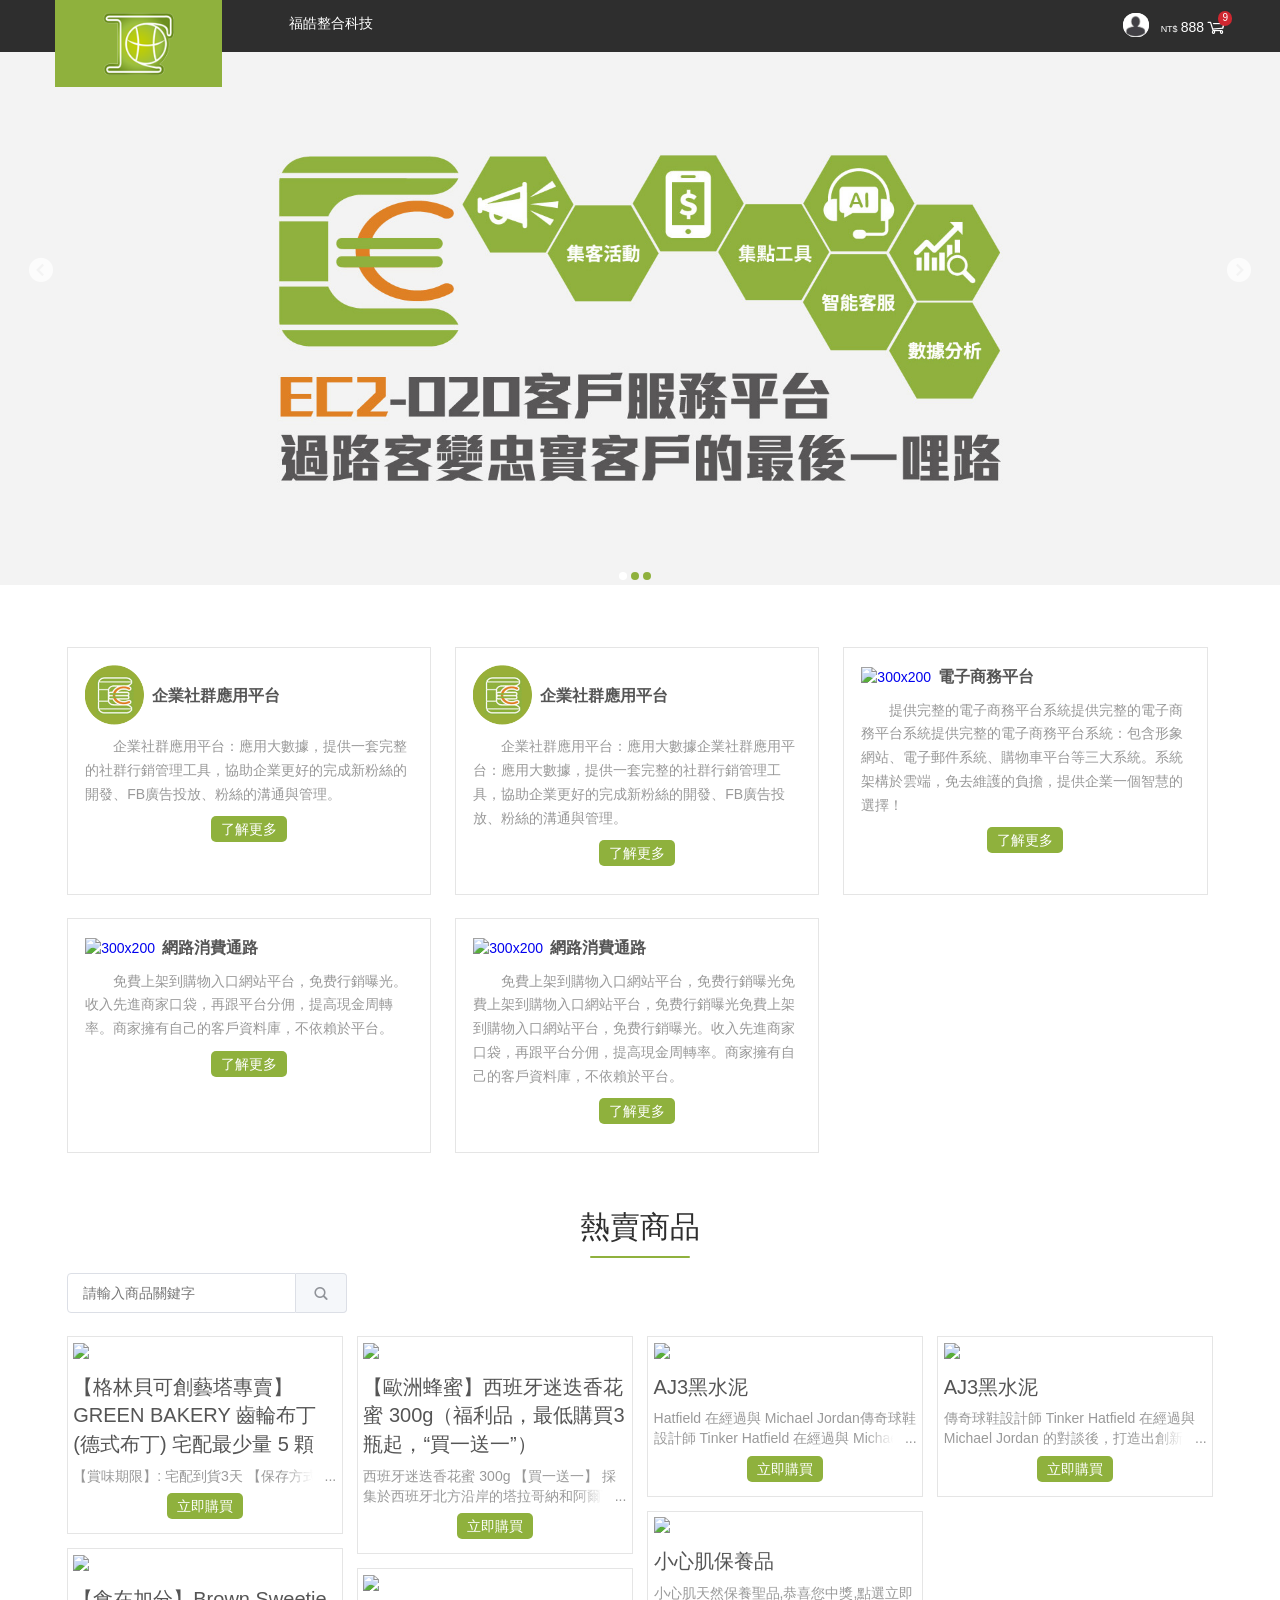
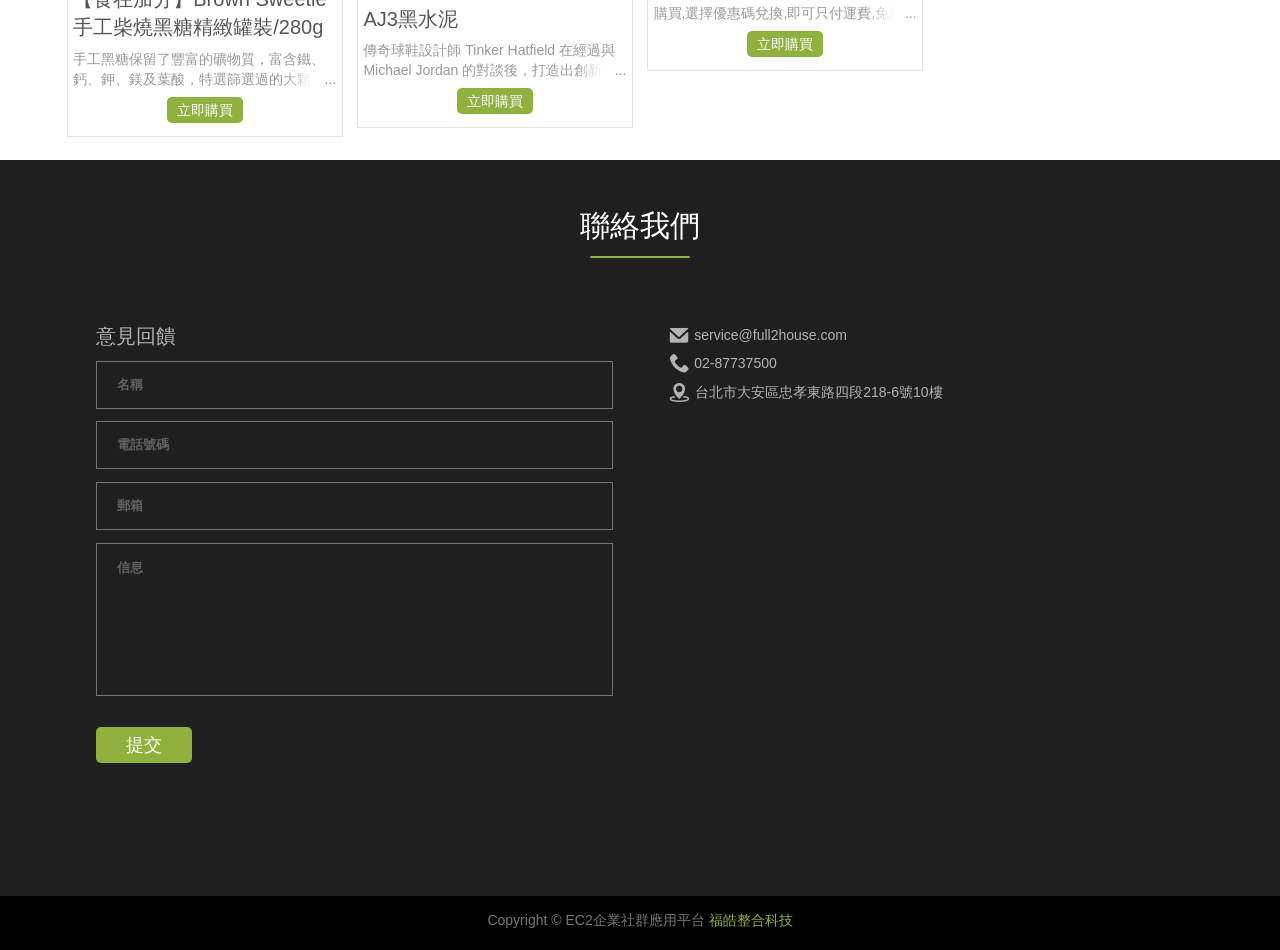
==== commit 762cd35f: "增加搜索框" ====
--- a/index.html
+++ b/index.html
@@ -103,6 +103,18 @@
             <section class="flowcon">
                 <h3>熱賣商品</h3>
                 <label class="line"></label>
+                <div class="search-con">
+
+                    <div class="search">
+                        <input type="text" autocomplete="off" placeholder="請輸入商品關鍵字">
+                    </div>
+                    <div class="btnSearch no-boder-left">
+                        <button type="button" class="el-button el-button--default"><i class="icon iconfont icon-sousuo"></i></button>
+
+                        <!-- <button type="button" id="btnSearch" class="btn btnSearch"><i class="fa fa-search" aria-hidden="true"></i></button> -->
+                    </div>
+
+                </div>
                 <div class="flowflex">
                     <div class="item">
                         <div class="imgcon">
--- a/css/index.css
+++ b/css/index.css
@@ -1,7 +1,8 @@
 * {
-  padding: 0;
-  margin: 0;
-}
+    padding: 0;
+    margin: 0;
+}
+
 body,
 html,
 p,
@@ -9,573 +10,739 @@
 ul,
 li,
 a {
-  padding: 0;
-  margin: 0;
-}
+    padding: 0;
+    margin: 0;
+}
+
 html {
-  font-size: 62.5%;
-}
+    font-size: 62.5%;
+}
+
 ul,
 li {
-  list-style: none;
-}
+    list-style: none;
+}
+
 body {
-  font-family: "微软雅黑", Helvetica, Arial, sans-serif;
-  font-size: 14px;
-  line-height: 1.42857143;
-  color: #555;
-  overflow-x: hidden;
-  background: #000;
-}
+    font-family: "微软雅黑", Helvetica, Arial, sans-serif;
+    font-size: 14px;
+    line-height: 1.42857143;
+    color: #555;
+    overflow-x: hidden;
+    background: #000;
+}
+
 body a {
-  transition: 0.5s all;
-  -webkit-transition: 0.5s all;
-  -o-transition: 0.5s all;
-  -moz-transition: 0.5s all;
-  -ms-transition: 0.5s all;
-  text-decoration: none;
-}
+    transition: 0.5s all;
+    -webkit-transition: 0.5s all;
+    -o-transition: 0.5s all;
+    -moz-transition: 0.5s all;
+    -ms-transition: 0.5s all;
+    text-decoration: none;
+}
+
 .content {
-  background: #fff;
-  padding-top: 3%;
-}
+    background: #fff;
+    padding-top: 3%;
+}
+
 .container {
-  padding-right: 15px;
-  padding-left: 15px;
-  margin-right: auto;
-  margin-left: auto;
-}
+    padding-right: 15px;
+    padding-left: 15px;
+    margin-right: auto;
+    margin-left: auto;
+}
+
 .clearfix {
-  zoom: 1;
-}
+    zoom: 1;
+}
+
 .clearfix:after,
 .container:after {
-  content: ".";
-  display: block;
-  height: 0;
-  visibility: hidden;
-  clear: both;
-}
+    content: ".";
+    display: block;
+    height: 0;
+    visibility: hidden;
+    clear: both;
+}
+
 img {
-  border: none;
-  vertical-align: top;
-}
+    border: none;
+    vertical-align: top;
+}
+
 .text-center {
-  text-align: center;
-}
+    text-align: center;
+}
+
+
 /*--header--*/
+
 .ec-header {
-  color: #fff;
-}
+    color: #fff;
+}
+
 .ec-header .logo {
-  text-align: center;
-  position: absolute;
-  top: 0;
-  padding: 1% 2%;
-  background: #8fb13d;
-  z-index: 1001;
-}
+    text-align: center;
+    position: absolute;
+    top: 0;
+    padding: 1% 2%;
+    background: #8fb13d;
+    z-index: 1001;
+}
+
 .ec-header .logo a {
-  display: inline-block;
-}
+    display: inline-block;
+}
+
 .ec-header .head {
-  position: relative;
-}
+    position: relative;
+}
+
 .ec-header .ec-header-top {
-  background-color: #2E2E2E;
-  padding: 1% 0;
-}
+    background-color: #2E2E2E;
+    padding: 1% 0;
+}
+
 .ec-header .header-name {
-  margin-left: 24%;
-  width: 33%;
-  float: left;
-}
+    margin-left: 24%;
+    width: 33%;
+    float: left;
+}
+
 .ec-header .shopping-cart {
-  text-align: right;
-  float: right;
-  width: 35%;
-}
+    text-align: right;
+    float: right;
+    width: 35%;
+}
+
 .ec-header .shopping-cart .car {
-  color: #fff;
-  display: inline-block;
-  position: relative;
-}
+    color: #fff;
+    display: inline-block;
+    position: relative;
+}
+
 .ec-header .shopping-cart .user {
-  display: inline-block;
-  width: 20px;
-  border-radius: 10px;
-  text-decoration: none;
-  background: #fff;
-  margin-right: 2%;
-}
+    display: inline-block;
+    width: 20px;
+    border-radius: 10px;
+    text-decoration: none;
+    background: #fff;
+    margin-right: 2%;
+}
+
 .ec-header .shopping-cart .user img {
-  width: 100%;
-  border-radius: 10px;
-  border: none;
-  vertical-align: bottom;
-}
+    width: 100%;
+    border-radius: 10px;
+    border: none;
+    vertical-align: bottom;
+}
+
 .ec-header .shopping-cart .car em {
-  font-size: 0.9rem;
-  font-style: normal;
-  padding-right: 3px;
-}
+    font-size: 0.9rem;
+    font-style: normal;
+    padding-right: 3px;
+}
+
 .ec-header .shopping-cart .icon-gouwuche1 {
-  padding-left: 3px;
-  font-size: 18px;
-}
+    padding-left: 3px;
+    font-size: 18px;
+}
+
 .ec-header .shopping-cart .num {
-  position: absolute;
-  right: -7px;
-  top: -2px;
-  padding: 0 4px;
-  background: #cf2730;
-  border-radius: 10px;
-  font-size: 10px;
-}
+    position: absolute;
+    right: -7px;
+    top: -2px;
+    padding: 0 4px;
+    background: #cf2730;
+    border-radius: 10px;
+    font-size: 10px;
+}
+
 .flexbox {
-  display: -webkit-flex;
-  /* Safari */
-  display: flex;
-  flex-direction: row;
-  /*     align-items:stretch; */
-  flex-wrap: wrap;
-  width: 100%;
-  margin-top: 1%;
-}
+    display: -webkit-flex;
+    /* Safari */
+    display: flex;
+    flex-direction: row;
+    /*     align-items:stretch; */
+    flex-wrap: wrap;
+    width: 100%;
+    margin-top: 1%;
+}
+
 .flexbox .innerbox {
-  margin: 1%;
-  padding: 1.5%;
-  border: 1px solid #e5e5e5;
-  width: 28%;
-  background: #fff;
-  transition: 0.5s ease-in;
-  -webkit-transition: 0.5s ease-in;
-  -moz-transition: 0.5s ease-in;
-  -o-transition: 0.5s ease-in;
-  -ms-transition: 0.5s ease-in;
-}
+    margin: 1%;
+    padding: 1.5%;
+    border: 1px solid #e5e5e5;
+    width: 28%;
+    background: #fff;
+    transition: 0.5s ease-in;
+    -webkit-transition: 0.5s ease-in;
+    -moz-transition: 0.5s ease-in;
+    -o-transition: 0.5s ease-in;
+    -ms-transition: 0.5s ease-in;
+}
+
 .flexbox .innerbox:hover {
-  background: #333;
-  color: #fff;
-}
+    background: #333;
+    color: #fff;
+}
+
 .flexbox .innerbox .desc {
-  color: #999;
-  margin-top: 3%;
-  text-indent: 2em;
-  line-height: 170%;
-}
+    color: #999;
+    margin-top: 3%;
+    text-indent: 2em;
+    line-height: 170%;
+}
+
 .flexbox .innerflex {
-  display: -webkit-flex;
-  /* Safari */
-  display: flex;
-  align-items: center;
-}
+    display: -webkit-flex;
+    /* Safari */
+    display: flex;
+    align-items: center;
+}
+
 .flexbox .innerflex img {
-  width: 60px;
-}
+    width: 60px;
+}
+
 .flexbox .innerflex h3 {
-  margin-left: 2%;
-}
+    margin-left: 2%;
+}
+
 .btncon {
-  text-align: center;
-  color: #fff;
-  margin: 3% 0;
-}
+    text-align: center;
+    color: #fff;
+    margin: 3% 0;
+}
+
 .btn {
-  display: inline-block;
-  padding: 3px 10px;
-  border-radius: 5px;
-}
+    display: inline-block;
+    padding: 3px 10px;
+    border-radius: 5px;
+}
+
 .btn-green {
-  background: #8fb13d;
-  color: #fff;
-}
+    background: #8fb13d;
+    color: #fff;
+}
+
 .btn-green:hover {
-  -webkit-animation-name: swing;
-  animation-name: swing;
-}
+    -webkit-animation-name: swing;
+    animation-name: swing;
+}
+
 .flowcon {
-  margin-top: 3%;
-  /*一个内容层*/
-}
+    margin-top: 3%;
+    /*一个内容层*/
+}
+
 .flowcon label.line {
-  width: 150px;
-  height: 2px;
-  display: block;
-  background: #8fb13d;
-  border-radius: 10px;
-  margin: 0.2em auto;
-}
+    width: 150px;
+    height: 2px;
+    display: block;
+    background: #8fb13d;
+    border-radius: 10px;
+    margin: 0.2em auto;
+}
+
 .flowcon h3 {
-  font-size: 26px;
-  line-height: 1.8em;
-  text-align: center;
-  color: #2e2e2e;
-  font-weight: normal;
-}
+    font-size: 26px;
+    line-height: 1.8em;
+    text-align: center;
+    color: #2e2e2e;
+    font-weight: normal;
+}
+
 .flowcon .flowflex {
-  -moz-column-count: 2;
-  /* Firefox */
-  -webkit-column-count: 2;
-  /* Safari 和 Chrome */
-  column-count: 2;
-  -moz-column-gap: 1em;
-  -webkit-column-gap: 1em;
-  column-gap: 1em;
-  margin: 3% 1% 2% 1%;
-}
+    -moz-column-count: 2;
+    /* Firefox */
+    -webkit-column-count: 2;
+    /* Safari 和 Chrome */
+    column-count: 2;
+    -moz-column-gap: 1em;
+    -webkit-column-gap: 1em;
+    column-gap: 1em;
+    margin: 1% 1% 2% 1%;
+}
+
 .flowcon .item {
-  padding: 0.4em;
-  margin: 0 0 1em 0;
-  -moz-page-break-inside: avoid;
-  -webkit-column-break-inside: avoid;
-  break-inside: avoid;
-  border: 1px solid #e5e5e5;
-}
+    padding: 0.4em;
+    margin: 0 0 1em 0;
+    -moz-page-break-inside: avoid;
+    -webkit-column-break-inside: avoid;
+    break-inside: avoid;
+    border: 1px solid #e5e5e5;
+}
+
 .flowcon .item img {
-  width: 100%;
-  cursor: pointer;
-  transition: all 0.6s;
-}
+    width: 100%;
+    cursor: pointer;
+    transition: all 0.6s;
+}
+
 .flowcon .item img:hover {
-  transform: scale(1.2);
-}
+    transform: scale(1.2);
+}
+
 .flowcon .pro-name {
-  font-size: 20px;
-}
+    font-size: 20px;
+}
+
 .flowcon .pro-desc {
-  font-size: 14px;
-  color: #999;
-  margin: 7px 0;
-  position: relative; 
-  line-height: 20px; 
-  max-height: 40px;
-  overflow: hidden
-}
-.pro-desc::after{content: "..."; position: absolute; bottom: 0; right: 0; padding-left: 40px;
-background: -webkit-linear-gradient(left, transparent, #fff 55%);
-background: -o-linear-gradient(right, transparent, #fff 55%);
-background: -moz-linear-gradient(right, transparent, #fff 55%);
-background: linear-gradient(to right, transparent, #fff 55%);
-}
+    font-size: 14px;
+    color: #999;
+    margin: 7px 0;
+    position: relative;
+    line-height: 20px;
+    max-height: 40px;
+    overflow: hidden
+}
+
+.pro-desc::after {
+    content: "...";
+    position: absolute;
+    bottom: 0;
+    right: 0;
+    padding-left: 40px;
+    background: -webkit-linear-gradient(left, transparent, #fff 55%);
+    background: -o-linear-gradient(right, transparent, #fff 55%);
+    background: -moz-linear-gradient(right, transparent, #fff 55%);
+    background: linear-gradient(to right, transparent, #fff 55%);
+}
+
 .flowcon .imgcon {
-  width: 100%;
-  margin-bottom: 10px;
-  overflow: hidden;
-}
+    width: 100%;
+    margin-bottom: 10px;
+    overflow: hidden;
+}
+
+
 /*footer*/
+
 .footer .footer-middle {
-  background: #1F1F1F;
-  padding: 3% 0;
-  color: #B3B3B3;
-}
+    background: #1F1F1F;
+    padding: 3% 0;
+    color: #B3B3B3;
+}
+
 .footer .footer-middle label.line {
-  width: 100px;
-  height: 2px;
-  display: block;
-  background: #8fb13d;
-  border-radius: 10px;
-  margin: 0.2em auto;
-}
+    width: 100px;
+    height: 2px;
+    display: block;
+    background: #8fb13d;
+    border-radius: 10px;
+    margin: 0.2em auto;
+}
+
 .footer .footer-middle h3 {
-  font-size: 26px;
-  color: #fff;
-  line-height: 1.8em;
-  text-align: center;
-  font-weight: normal;
-}
+    font-size: 26px;
+    color: #fff;
+    line-height: 1.8em;
+    text-align: center;
+    font-weight: normal;
+}
+
 .footer .footer-middle .map {
-  margin-top: 3%;
-}
+    margin-top: 3%;
+}
+
 .footer .footer-middle h4 {
-  font-size: 20px;
-  font-weight: normal;
-  margin-bottom: 2%;
-}
+    font-size: 20px;
+    font-weight: normal;
+    margin-bottom: 2%;
+}
+
 .footer .footer-middle .flexcon {
-  display: -webkit-flex;
-  display: flex;
-  flex-direction: row;
-  flex-wrap: wrap;
-  width: 100%;
-  margin-top: 3%;
-  justify-content: center;
-}
+    display: -webkit-flex;
+    display: flex;
+    flex-direction: row;
+    flex-wrap: wrap;
+    width: 100%;
+    margin-top: 3%;
+    justify-content: center;
+}
+
 .footer .footer-middle .flexcon .wrap {
-  margin: 1%;
-  padding: 1.5%;
-  width: 44%;
-}
+    margin: 1%;
+    padding: 1.5%;
+    width: 44%;
+}
+
 .footer .footer-middle .flexcon form input[type="text"],
 .footer .footer-middle .flexcon form input[type="number"] {
-  width: 100%;
-  padding: 3% 0;
-  font-weight: 600;
-  text-indent: 20px;
-  color: #616161;
-  outline: none;
-  border: solid 1px #747576;
-  margin-bottom: 2.5%;
-  background: none;
-}
+    width: 100%;
+    padding: 3% 0;
+    font-weight: 600;
+    text-indent: 20px;
+    color: #616161;
+    outline: none;
+    border: solid 1px #747576;
+    margin-bottom: 2.5%;
+    background: none;
+}
+
 .footer .footer-middle .flexcon form textarea {
-  width: 100%;
-  resize: none;
-  padding: 3% 0;
-  font-weight: 600;
-  text-indent: 20px;
-  color: #616161;
-  outline: none;
-  border: solid 1px #747576;
-  margin-bottom: 5%;
-  background: none;
-  min-height: 120px;
-}
+    width: 100%;
+    resize: none;
+    padding: 3% 0;
+    font-weight: 600;
+    text-indent: 20px;
+    color: #616161;
+    outline: none;
+    border: solid 1px #747576;
+    margin-bottom: 5%;
+    background: none;
+    min-height: 120px;
+}
+
 .footer .footer-middle .flexcon form input[type="submit"] {
-  padding: 6px 30px;
-  border-radius: 5px;
-  font-size: 18px;
-  font-weight: 300;
-  border: none;
-}
+    padding: 6px 30px;
+    border-radius: 5px;
+    font-size: 18px;
+    font-weight: 300;
+    border: none;
+}
+
 .footer .footer-middle .iconfont {
-  font-size: 20px;
-  margin-right: 5px;
-  vertical-align: middle;
-}
+    font-size: 20px;
+    margin-right: 5px;
+    vertical-align: middle;
+}
+
 .footer .footer-bottom {
-  background: #000;
-  padding: 1em 0;
-  text-align: center;
-  color: #777;
-}
+    background: #000;
+    padding: 1em 0;
+    text-align: center;
+    color: #777;
+}
+
 .footer .footer-bottom a {
-  color: #8fb13d;
-}
+    color: #8fb13d;
+}
+
 .footer .footer-bottom a:hover {
-  color: #fff;
-}
+    color: #fff;
+}
+
+
 /*滚动*/
+
 .img-container {
-  width: 100%;
-  margin: 0 auto;
-}
+    width: 100%;
+    margin: 0 auto;
+}
+
 .img-container .img_scroll {
-  width: 100%;
-  overflow: hidden;
-  position: relative;
-  top: 0;
-  left: 0;
-  z-index: 99;
-  background: #f3f3f3;
-}
+    width: 100%;
+    overflow: hidden;
+    position: relative;
+    top: 0;
+    left: 0;
+    z-index: 99;
+    background: #f3f3f3;
+}
+
 .img-container .rollbtn_type .roll_btn {
-  width: 5%;
-  text-align: center;
-  color: rgba(255, 255, 255, 0.7);
-  font-size: 3rem;
-}
+    width: 5%;
+    text-align: center;
+    color: rgba(255, 255, 255, 0.7);
+    font-size: 3rem;
+}
+
 .img-container .rollbtn_type .prev:before,
 .img-container .rollbtn_type .next:before {
-  background: none;
-  font-family: "iconfont" !important;
-  cursor: pointer;
-}
+    background: none;
+    font-family: "iconfont" !important;
+    cursor: pointer;
+}
+
 .img-container .rollbtn_type .next:before {
-  content: "\e608";
-  position: absolute;
-  right: 0;
-}
+    content: "\e608";
+    position: absolute;
+    right: 0;
+}
+
 .img-container .rollbtn_type .prev:before {
-  content: "\e609";
-  position: absolute;
-  left: 0;
-}
+    content: "\e609";
+    position: absolute;
+    left: 0;
+}
+
 .img-container .rollbtn_type .prev {
-  position: absolute;
-  left: 2%;
-  top: 37%;
-  z-index: 100;
-}
+    position: absolute;
+    left: 2%;
+    top: 37%;
+    z-index: 100;
+}
+
 .img-container .rollbtn_type .next {
-  position: absolute;
-  right: 2%;
-  top: 37%;
-  z-index: 100;
-}
+    position: absolute;
+    right: 2%;
+    top: 37%;
+    z-index: 100;
+}
+
 .img-container .slidebg {
-  position: absolute;
-  left: 0;
-  top: 0;
-  z-index: 99;
-}
+    position: absolute;
+    left: 0;
+    top: 0;
+    z-index: 99;
+}
+
 .img-container .img-list {
-  overflow: hidden;
-  position: relative;
-  width: 100%;
-}
+    overflow: hidden;
+    position: relative;
+    width: 100%;
+}
+
 .img-container .img-list ul {
-  width: 9999px;
-}
+    width: 9999px;
+}
+
 .img-container .img_scroll .img-list li {
-  float: left;
-}
+    float: left;
+}
+
 .img-container .JQ-slide-nav {
-  position: absolute;
-  bottom: 10px;
-  right: 5px;
-  height: 10px;
-  z-index: 1;
-  width: 100%;
-  text-align: center;
-}
+    position: absolute;
+    bottom: 10px;
+    right: 5px;
+    height: 10px;
+    z-index: 1;
+    width: 100%;
+    text-align: center;
+}
+
 .img-container .JQ-slide-nav li {
-  width: 8px;
-  height: 8px;
-  margin: 0 2px;
-  border-radius: 4px;
-  background: #8fb13d;
-  display: inline-block;
-}
+    width: 8px;
+    height: 8px;
+    margin: 0 2px;
+    border-radius: 4px;
+    background: #8fb13d;
+    display: inline-block;
+}
+
 .img-container .JQ-slide-nav li.on {
-  background: #ec9f1e;
-}
+    background: #ec9f1e;
+}
+
+
+/*查询*/
+
+.search-con {
+    line-height: normal;
+    display: inline-table;
+    width: 280px;
+    border-collapse: separate;
+    border-spacing: 0;
+    margin: 1%;
+}
+
+.search-con input {
+    -webkit-appearance: none;
+    background-color: #fff;
+    background-image: none;
+    border-top-left-radius: 4px;
+    border-bottom-left-radius: 4px;
+    border: 1px solid #dcdfe6;
+    box-sizing: border-box;
+    color: #606266;
+    display: inline-block;
+    font-size: inherit;
+    height: 40px;
+    line-height: 40px;
+    outline: none;
+    padding: 0 15px;
+    /* transition: border-color .2s cubic-bezier(.645,.045,.355,1); */
+    width: 100%;
+}
+
+.search-con .search input:focus {
+    border-color: #3a8ee6;
+}
+
+.search-con .btnSearch button {
+    border-color: transparent;
+    background-color: transparent;
+    color: inherit;
+    border-top: 0;
+    border-bottom: 0;
+    display: inline-block;
+    line-height: 1;
+    white-space: nowrap;
+    cursor: pointer;
+    -webkit-appearance: none;
+    text-align: center;
+    box-sizing: border-box;
+    outline: none;
+    margin: 0;
+    transition: .1s;
+    font-weight: 500;
+    font-size: 14px;
+}
+
+.search-con .btnSearch {
+    background-color: #f5f7fa;
+    color: #909399;
+    vertical-align: middle;
+    display: table-cell;
+    position: relative;
+    border: 1px solid #dcdfe6;
+    border-left: 0;
+    border-top-right-radius: 4px;
+    border-bottom-right-radius: 4px;
+    padding: 0 15px;
+    width: 1px;
+    white-space: nowrap;
+}
+
+
+/*end-查询*/
+
 @media (max-width: 390px) {
-  .ec-header .logo {
-    padding: 1.5% 0;
-  }
-  .ec-header .logo img {
-    width: 66%;
-  }
-  .flowcon label.line {
-    width: 100px;
-  }
-  .flowcon h3 {
-    font-size: 20px;
-  }
-  .flowcon .flowflex {
-    -moz-column-count: 1;
-    /* Firefox */
-    -webkit-column-count: 1;
-    /* Safari 和 Chrome */
-    column-count: 1;
-  }
-  .flowcon .pro-name {
-    font-size: 16px;
-  }
-  .flowcon .pro-desc {
-    font-size: 12px;
-  }
-  .footer .footer-middle label.line {
-    width: 80px;
-  }
-  .footer .footer-middle h3 {
-    font-size: 20px;
-  }
-  .footer .footer-middle .flexcon .wrap {
-    width: 96%;
-  }
-  .footer .footer-bottom {
-    font-size: 12px;
-  }
-}
+    .ec-header .logo {
+        padding: 1.5% 0;
+    }
+    .ec-header .logo img {
+        width: 66%;
+    }
+    .flowcon label.line {
+        width: 100px;
+    }
+    .flowcon h3 {
+        font-size: 20px;
+    }
+    .flowcon .flowflex {
+        -moz-column-count: 1;
+        /* Firefox */
+        -webkit-column-count: 1;
+        /* Safari 和 Chrome */
+        column-count: 1;
+    }
+    .flowcon .pro-name {
+        font-size: 16px;
+    }
+    .flowcon .pro-desc {
+        font-size: 12px;
+    }
+    .footer .footer-middle label.line {
+        width: 80px;
+    }
+    .footer .footer-middle h3 {
+        font-size: 20px;
+    }
+    .footer .footer-middle .flexcon .wrap {
+        width: 96%;
+    }
+    .footer .footer-bottom {
+        font-size: 12px;
+    }
+}
+
 @media (max-width: 568px) {
-  .ec-header .logo {
-    padding: 1.5% 0;
-  }
-  .ec-header .logo img {
-    width: 56%;
-  }
-  .ec-header .header-name {
-    margin-left: 35%;
-    width: 65%;
-    text-align: right;
-    padding: 0;
-  }
-  .ec-header .shopping-cart {
-    padding: 0;
-    margin-top: 2px;
-    width: 65%;
-  }
-  .flexbox {
-    flex-direction: column;
-  }
-  .flexbox .innerbox {
-    width: 95%;
-  }
-  .flowcon label.line {
-    width: 90px;
-  }
-  .flowcon h3 {
-    font-size: 24px;
-  }
-  .flowcon .flowflex {
-    -moz-column-count: 1;
-    /* Firefox */
-    -webkit-column-count: 1;
-    /* Safari 和 Chrome */
-    column-count: 1;
-  }
-  .flowcon .pro-name {
-    font-size: 18px;
-  }
-  .flowcon .pro-desc {
-    font-size: 14px;
-  }
-  .footer .footer-middle label.line {
-    width: 90px;
-  }
-  .footer .footer-middle h3 {
-    font-size: 24px;
-  }
-  .footer .footer-middle .flexcon .wrap {
-    width: 96%;
-  }
-}
+    .ec-header .logo {
+        padding: 1.5% 0;
+    }
+    .ec-header .logo img {
+        width: 56%;
+    }
+    .ec-header .header-name {
+        margin-left: 35%;
+        width: 65%;
+        text-align: right;
+        padding: 0;
+    }
+    .ec-header .shopping-cart {
+        padding: 0;
+        margin-top: 2px;
+        width: 65%;
+    }
+    .flexbox {
+        flex-direction: column;
+    }
+    .flexbox .innerbox {
+        width: 95%;
+    }
+    .flowcon label.line {
+        width: 90px;
+    }
+    .flowcon h3 {
+        font-size: 24px;
+    }
+    .flowcon .flowflex {
+        -moz-column-count: 1;
+        /* Firefox */
+        -webkit-column-count: 1;
+        /* Safari 和 Chrome */
+        column-count: 1;
+    }
+    .flowcon .pro-name {
+        font-size: 18px;
+    }
+    .flowcon .pro-desc {
+        font-size: 14px;
+    }
+    .footer .footer-middle label.line {
+        width: 90px;
+    }
+    .footer .footer-middle h3 {
+        font-size: 24px;
+    }
+    .footer .footer-middle .flexcon .wrap {
+        width: 96%;
+    }
+    .search-con {
+        width: 100%;
+    }
+}
+
 @media (min-width: 768px) {
-  .container {
-    width: 750px;
-  }
-  .ec-header .shopping-cart .user {
-    width: 26px;
-    border-radius: 13px;
-  }
-  .ec-header .shopping-cart .user img {
-    border-radius: 13px;
-  }
-}
+    .container {
+        width: 750px;
+    }
+    .ec-header .shopping-cart .user {
+        width: 26px;
+        border-radius: 13px;
+    }
+    .ec-header .shopping-cart .user img {
+        border-radius: 13px;
+    }
+}
+
 @media (min-width: 1000px) {
-  .ec-header .logo img {
-    width: 80%;
-  }
-  .ec-header .header-name {
-    margin-left: 20%;
-  }
-  .container {
-    width: 970px;
-  }
-  .flowcon label.line {
-    width: 100px;
-  }
-  .flowcon h3 {
-    font-size: 30px;
-  }
-  .flowcon .flowflex {
-    -moz-column-count: 4;
-    /* Firefox */
-    -webkit-column-count: 4;
-    /* Safari 和 Chrome */
-    column-count: 4;
-  }
-  .footer .footer-middle label.line {
-    width: 100px;
-  }
-  .footer .footer-middle h3 {
-    font-size: 30px;
-  }
-}
+    .ec-header .logo img {
+        width: 80%;
+    }
+    .ec-header .header-name {
+        margin-left: 20%;
+    }
+    .container {
+        width: 970px;
+    }
+    .flowcon label.line {
+        width: 100px;
+    }
+    .flowcon h3 {
+        font-size: 30px;
+    }
+    .flowcon .flowflex {
+        -moz-column-count: 4;
+        /* Firefox */
+        -webkit-column-count: 4;
+        /* Safari 和 Chrome */
+        column-count: 4;
+    }
+    .footer .footer-middle label.line {
+        width: 100px;
+    }
+    .footer .footer-middle h3 {
+        font-size: 30px;
+    }
+}
+
 @media (min-width: 1200px) {
-  .container {
-    width: 1170px;
-  }
-}
+    .container {
+        width: 1170px;
+    }
+}
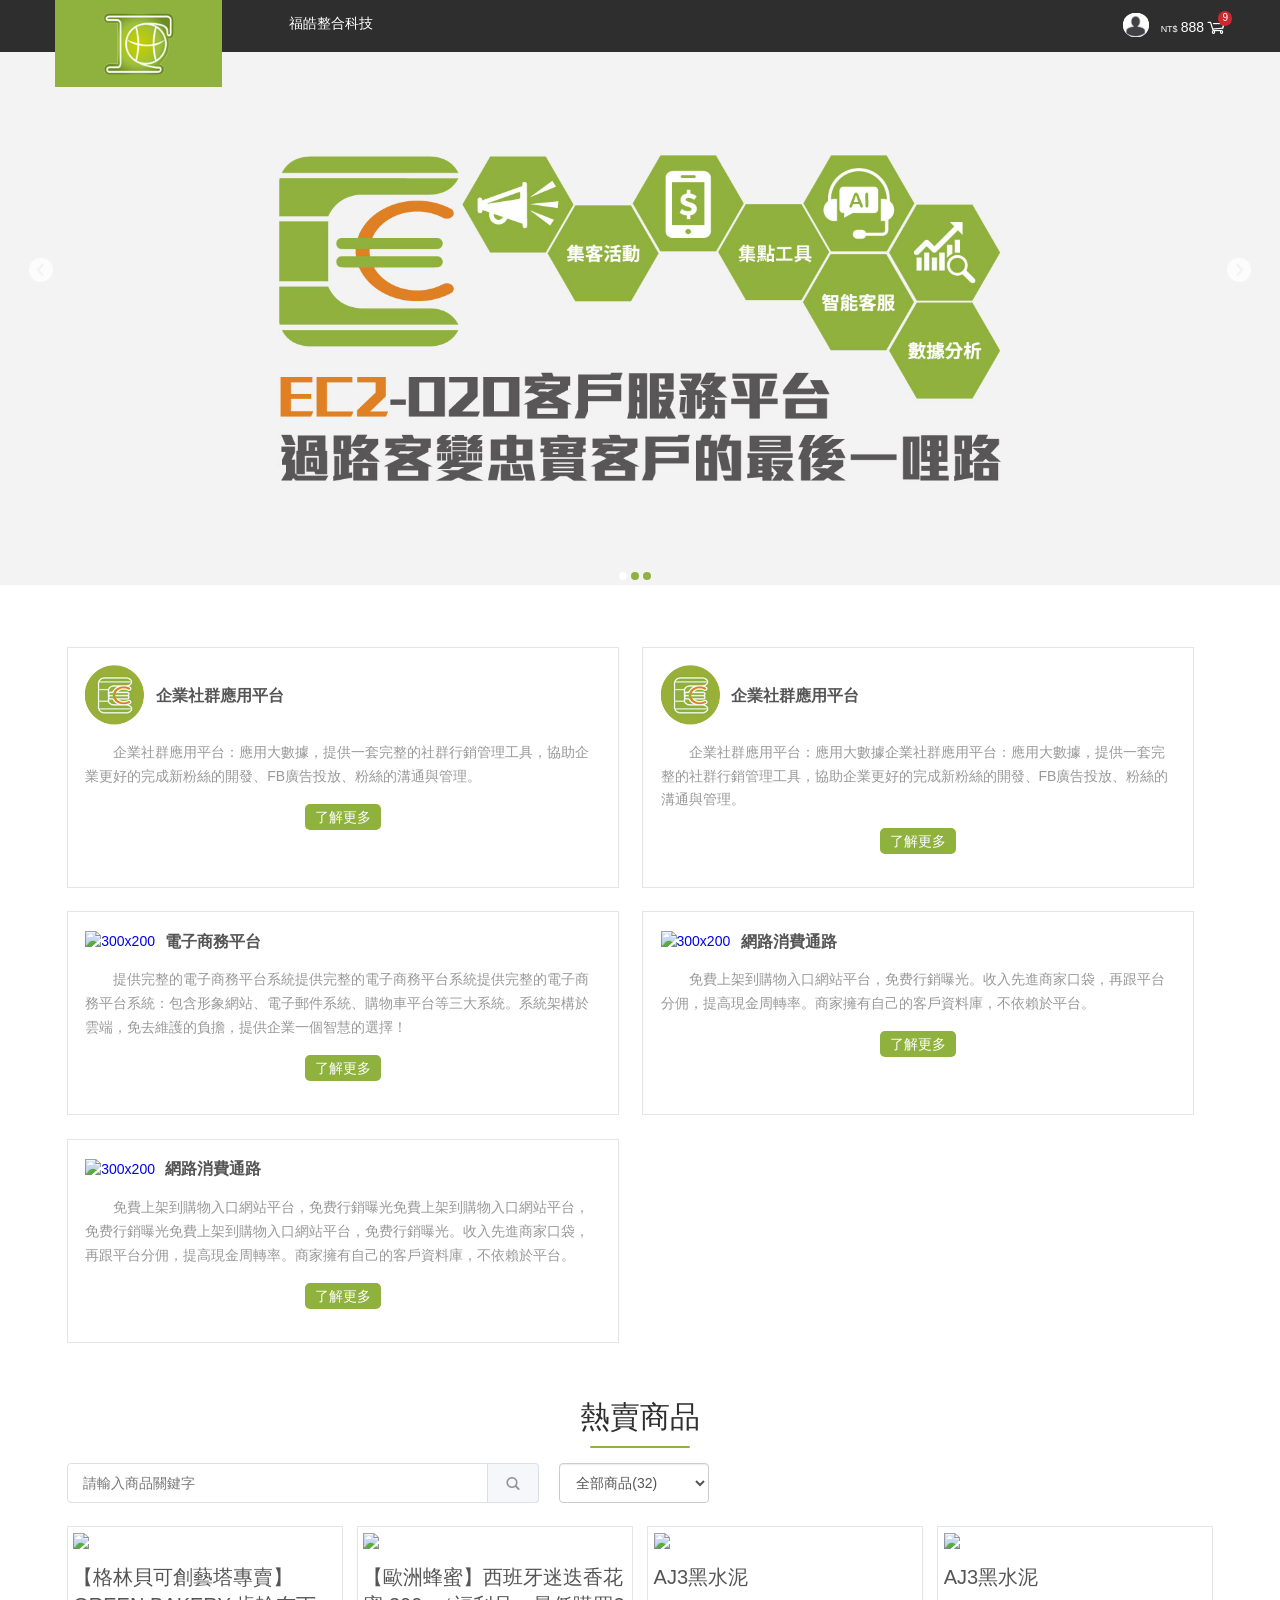
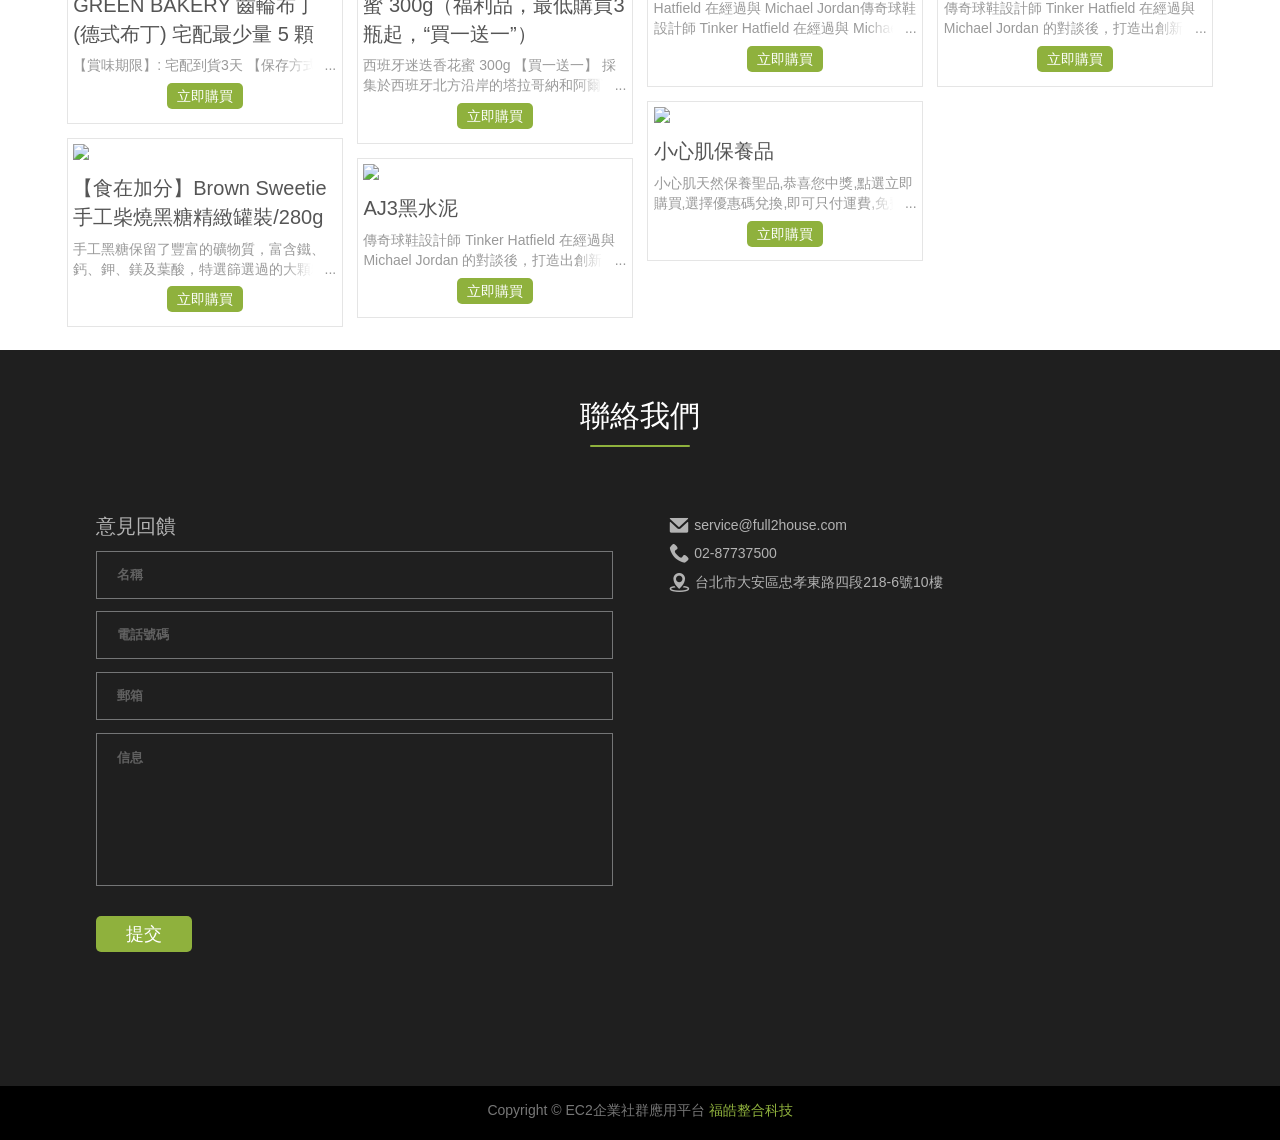
==== commit 3b88a99f: "样式兼容 改成2列" ====
--- a/index.html
+++ b/index.html
@@ -1,257 +1,268 @@
-<!DOCTYPE html>
-<html>
-
-<head>
-    <title>Home</title>
-    <meta name="viewport" content="width=device-width, initial-scale=1">
-    <meta http-equiv="Content-Type" content="text/html; charset=utf-8" />
-    <!-- <link href="http://site.full2house.com/User/../Public/bootstrap/css/bootstrap.min.css?version=1.1.5" rel="stylesheet" type="text/css"> -->
-    <link href="css/index.css" rel="stylesheet" type="text/css" media="all" />
-    <link href="css/iconfont.css" rel="stylesheet" type="text/css" />
-    <link href="css/animate.css" rel="stylesheet" type="text/css" />
-    <script src="js/jquery.min.js"></script>
-</head>
-
-<body>
-    <!--header-->
-    <div class="ec-header">
-        <div class="container">
-            <div class="head">
-                <div class=" logo">
-                    <a href="index.html"><img class="animated tada" src="images/logo.png" alt=""></a>
-                </div>
-            </div>
-        </div>
-        <div class="ec-header-top">
-            <div class="container">
-                <span class="header-name">
-                    福皓整合科技
-                </span>
-                <div class="shopping-cart">
-
-                    <a href="#" class="user"><img src="images/user.png"></a>
-                    <a href="#" class="car"><span class="num">9</span><span><em>NT$</em>888</span><i
-                            class="icon iconfont icon-gouwuche1"></i></a>
-                </div>
-                <div class="clearfix"> </div>
-            </div>
-        </div>
-    </div>
-    <section class="img-container">
-    </section>
-    <!--content-->
-    <div class="content">
-        <div class="container">
-            <section class="flexbox">
-                <div class="innerbox">
-                    <div class="innerflex">
-                        <a href="http://www.full2house.com/ecc.html">
-                            <img src="images/ec2.png">
-                        </a>
-                        <h3>企業社群應用平台</h3>
-                    </div>
-
-                    <p class="desc">企業社群應用平台：應用大數據，提供一套完整的社群行銷管理工具，協助企業更好的完成新粉絲的開發、FB廣告投放、粉絲的溝通與管理。</p>
-                    <p class="btncon"><a class="btn btn-green animated" href="http://www.full2house.com/ecc.html">了解更多</a></p>
-                </div>
-                <div class="innerbox">
-                    <div class="innerflex">
-                        <a href="http://www.full2house.com/ecc.html">
-                            <img src="images/ec2.png">
-                        </a>
-                        <h3>企業社群應用平台</h3>
-                    </div>
-
-                    <p class="desc">企業社群應用平台：應用大數據企業社群應用平台：應用大數據，提供一套完整的社群行銷管理工具，協助企業更好的完成新粉絲的開發、FB廣告投放、粉絲的溝通與管理。</p>
-                    <p class="btncon"><a class="btn btn-green animated" href="http://www.full2house.com/ecc.html">了解更多</a></p>
-                </div>
-                <div class="innerbox">
-                    <div class="innerflex">
-                        <a href="http://site.full2house.com/User/index.php?sid=5&a=Website&m=service">
-                            <img alt="300x200" src="http://ec2.full2house.com/Upload/Form/Files/201707/201707121455432258.png">
-                        </a>
-                        <h3>電子商務平台</h3>
-                    </div>
-                    <p class="desc">
-                        提供完整的電子商務平台系統提供完整的電子商務平台系統提供完整的電子商務平台系統：包含形象網站、電子郵件系統、購物車平台等三大系統。系統架構於雲端，免去維護的負擔，提供企業一個智慧的選擇！
-                    </p>
-                    <p class="btncon"><a class="btn btn-green animated" href="http://www.full2house.com/ecc.html">了解更多</a></p>
-                </div>
-                <div class="innerbox">
-                    <div class="innerflex">
-                        <a href="http://site.full2house.com/User/index.php?sid=6&a=Website&m=service">
-                            <img alt="300x200" src="http://ec2.full2house.com/Upload/Form/Files/201707/201707121500451761.png">
-                        </a>
-                        <h3>網路消費通路</h3>
-                    </div>
-                    <p class="desc">免費上架到購物入口網站平台，免费行銷曝光。收入先進商家口袋，再跟平台分佣，提高現金周轉率。商家擁有自己的客戶資料庫，不依賴於平台。</p>
-                    <p class="btncon"><a class="btn btn-green animated" href="http://www.full2house.com/ecc.html">了解更多</a></p>
-                </div>
-                <div class="innerbox">
-                    <div class="innerflex">
-                        <a href="http://site.full2house.com/User/index.php?sid=6&a=Website&m=service">
-                            <img alt="300x200" src="http://ec2.full2house.com/Upload/Form/Files/201707/201707121500451761.png">
-                        </a>
-                        <h3>網路消費通路</h3>
-                    </div>
-                    <p class="desc">
-                        免費上架到購物入口網站平台，免费行銷曝光免費上架到購物入口網站平台，免费行銷曝光免費上架到購物入口網站平台，免费行銷曝光。收入先進商家口袋，再跟平台分佣，提高現金周轉率。商家擁有自己的客戶資料庫，不依賴於平台。
-                    </p>
-                    <p class="btncon"><a class="btn btn-green animated" href="http://www.full2house.com/ecc.html">了解更多</a></p>
-                </div>
-            </section>
-            <section class="flowcon">
-                <h3>熱賣商品</h3>
-                <label class="line"></label>
-                <div class="search-con">
-
-                    <div class="search">
-                        <input type="text" autocomplete="off" placeholder="請輸入商品關鍵字">
-                    </div>
-                    <div class="btnSearch no-boder-left">
-                        <button type="button" class="el-button el-button--default"><i class="icon iconfont icon-sousuo"></i></button>
-
-                        <!-- <button type="button" id="btnSearch" class="btn btnSearch"><i class="fa fa-search" aria-hidden="true"></i></button> -->
-                    </div>
-
-                </div>
-                <div class="flowflex">
-                    <div class="item">
-                        <div class="imgcon">
-                            <a href="javascript:;"><img src="http://ec2.full2house.com/Upload/Form/Files/201801/201801101109026038.jpg"></a>
-                        </div>
-                        <p class="pro-name">【格林貝可創藝塔專賣】GREEN BAKERY 齒輪布丁(德式布丁) 宅配最少量 5 顆</p>
-                        <p class="pro-desc">【賞味期限】: 宅配到貨3天 【保存方式】</p>
-                        <p class="btncon">
-                            <a class="btn btn-green animated" href="">立即購買</a>
-                        </p>
-                    </div>
-                    <div class="item">
-                        <div class="imgcon">
-                            <a href="javascript:;">
-                                <img src="http://ec2.full2house.com/Upload/Form/Files/201802/201802071704459237.jpg"></a>
-                        </div>
-                        <p class="pro-name">【食在加分】Brown Sweetie 手工柴燒黑糖精緻罐裝/280g</p>
-                        <p class="pro-desc">手工黑糖保留了豐富的礦物質，富含鐵、鈣、鉀、鎂及葉酸，特選篩選過的大顆粒包裝，直接吃口感佳，是都會女性調養身體必備的優質零嘴。農場採環境友善的耕作方式， 請細細品味臺灣土地孕育出的溫潤口感。
-                        </p>
-                        <p class="btncon"><a class="btn btn-green animated" href="">立即購買</a></p>
-                    </div>
-                    <div class="item">
-                        <div class="imgcon">
-                            <a href="javascript:;">
-                                <img src="http://ec2.full2house.com/Upload/Form/Files/201802/201802071700107934.jpg"></a>
-                        </div>
-                        <p class="pro-name">【歐洲蜂蜜】西班牙迷迭香花蜜 300g（福利品，最低購買3瓶起，“買一送一”）</p>
-                        <p class="pro-desc">西班牙迷迭香花蜜 300g 【買一送一】 採集於西班牙北方沿岸的塔拉哥納和阿爾瓦塞特。蜂蜜溫和適中的香氣，淡雅的迷迭香芬芳。</p>
-                        <p class="btncon"><a class="btn btn-green animated" href="">立即購買</a></p>
-                    </div>
-                    <div class="item">
-                        <div class="imgcon">
-                            <a href="javascript:;">
-                                <img src="http://ec2.full2house.com/Upload/Form/Files/201803/201803271743496788.jpg"></a>
-                        </div>
-                        <p class="pro-name">AJ3黑水泥</p>
-                        <p class="pro-desc">傳奇球鞋設計師 Tinker Hatfield 在經過與 Michael Jordan 的對談後，打造出創新的 Air Jordan 3，不但成功地為 Nike 留住了這位偉大的球員，同時也開創了後續一系列的經典鞋款。而身為 Air Jordan 3 中最具標誌性的配色 Black Cement，同樣被許多名人如 Jay-Z、Kanye West、Kendrick Lamar 等人多次著用，在日前也終於傳出將於明年 2018 年 2 月正式復刻，這雙鞋履首度登場為
-                            1988 年，隨後共回歸了四次，分別為 1994、2001、2008、2011 年。</p>
-                        <p class="btncon"><a class="btn btn-green animated" href="">立即購買</a></p>
-                    </div>
-                    <div class="item">
-                        <div class="imgcon">
-                            <a href="javascript:;">
-                                <img src="http://ec2.full2house.com/Upload/Form/Files/201803/201803271743496788.jpg"></a>
-                        </div>
-                        <p class="pro-name">AJ3黑水泥</p>
-                        <p class="pro-desc"> Hatfield 在經過與 Michael Jordan傳奇球鞋設計師 Tinker Hatfield 在經過與 Michael Jordan 的對談後，打造出創新的 Air Jordan 3，不但成功地為 Nike 留住了這位偉大的球員，同時也開創了後續一系列的經典鞋款。而身為 Air Jordan 3 中最具標誌性的配色 Black Cement，同樣被許多名人如 Jay-Z、Kanye West、Kendrick Lamar 等人多次著用，在日前也終於傳出將於明年
-                            2018 年 2 月正式復刻，這雙鞋履首度登場為 1988 年，隨後共回歸了四次，分別為 1994、2001、2008、2011 年。</p>
-                        <p class="btncon"><a class="btn btn-green animated" href="">立即購買</a></p>
-                    </div>
-
-                    <div class="item">
-                        <div class="imgcon">
-                            <a href="http://ec2.full2house.com/Mall/index.php?a=Mall&amp;m=goods_detail&amp;ent_id=VKMQti0H&amp;goods_id=g7NzccYa7"><img src="http://ec2.full2house.com/Upload/Form/Files/201804/201804111022284966.jpg"></a>
-                        </div>
-                        <p class="pro-name">小心肌保養品</p>
-                        <p class="pro-desc">小心肌天然保養聖品,恭喜您中獎,點選立即購買,選擇優惠碼兌換,即可只付運費,免費兌換商品喔</p>
-                        <p class="btncon">
-                            <a class="btn btn-green animated" href="http://ec2.full2house.com/Mall/index.php?a=Mall&amp;m=goods_detail&amp;ent_id=VKMQti0H&amp;goods_id=g7NzccYa7">立即購買</a>
-                        </p>
-                    </div>
-                    <div class="item">
-                        <div class="imgcon">
-                            <a href="javascript:;">
-                                <img src="http://ec2.full2house.com/Upload/Form/Files/201803/201803271743496788.jpg"></a>
-                        </div>
-                        <p class="pro-name">AJ3黑水泥</p>
-                        <p class="pro-desc">傳奇球鞋設計師 Tinker Hatfield 在經過與 Michael Jordan 的對談後，打造出創新的 Air Jordan 3，不但成功地為 Nike 留住了這位偉大的球員，同時也開創了後續一系列的經典鞋款。而身為 Air Jordan 3 中最具標誌性的配色 Black Cement，同樣被許多名人如 Jay-Z、Kanye West、Kendrick Lamar 等人多次著用，在日前也終於傳出將於明年 2018 年 2 月正式復刻，這雙鞋履首度登場為
-                            1988 年，隨後共回歸了四次，分別為 1994、2001、2008、2011 年。</p>
-                        <p class="btncon"><a class="btn btn-green animated" href="">立即購買</a></p>
-                    </div>
-
-                </div>
-            </section>
-        </div>
-    </div>
-    <!--//content-->
-    <!--//footer-->
-    <div class="footer">
-        <div class="footer-middle">
-            <div class="container">
-                <h3>聯絡我們</h3>
-                <label class="line"></label>
-                <div class="flexcon">
-
-
-                    <div class="wrap">
-                        <h4>意見回饋</h4>
-                        <form>
-                            <input type="text" class="text" maxlength="20" value="名稱" onfocus="this.value = '';" onblur="if (this.value == '') {this.value = '姓名';}">
-                            <input type="text" class="text" maxlength="20" value="電話號碼" onfocus="this.value = '';" onblur="if (this.value == '') {this.value = '電話號碼';}">
-                            <input type="text" class="text" maxlength="20" value="郵箱" onfocus="this.value = '';" onblur="if (this.value == '') {this.value = '郵箱';}">
-                            <textarea class="text" value="信息" onfocus="this.value = ''" onblur="if (this.value == '') {this.value = '信息';}">信息</textarea>
-                            <input type="submit" class="btn-green" value="提交">
-                        </form>
-
-                    </div>
-                    <div class="wrap">
-                        <p class="cont"><i class="icon iconfont icon-email"></i>service@full2house.com </p>
-                        <p class="cont"><i class="icon iconfont icon-phone"></i>02-87737500 </p>
-                        <p class="cont"><i class="icon iconfont icon-dingwei"></i>台北市大安區忠孝東路四段218-6號10樓 </p>
-                        <div class="map">
-                            <iframe src="https://www.google.com/maps/embed?pb=!1m18!1m12!1m3!1d3614.7963355835836!2d121.55135421438476!3d25.040984844166715!2m3!1f0!2f0!3f0!3m2!1i1024!2i768!4f13.1!3m3!1m2!1s0x3442abc5dd05120b%3A0x43dc2acf1b2c213b!2zMTA25Y-w5rm-5Y-w5YyX5biC5aSn5a6J5Y2A5b-g5a2d5p2x6Lev5Zub5q61MjE4LTbomZ8xMA!5e0!3m2!1szh-CN!2sus!4v1526452213032"
-                                width="100%" height="400" frameborder="0" style="border:0" allowfullscreen></iframe>
-                        </div>
-                    </div>
-                </div>
-            </div>
-        </div>
-        <div class="footer-bottom">
-            <div class="container">
-                Copyright © EC2企業社群應用平台 <a href="javascript">福皓整合科技</a>
-            </div>
-        </div>
-    </div>
-    <!--//footer-->
-    <!-- slide -->
-    <!--  <script src="js/bootstrap.min.js"></script> -->
-    <script src="./js/base.js"></script>
-    <script src="./js/touchwipe.min.js"></script>
-    <script type="text/javascript" charset="utf-8">
-        $(function() {
-            var baseUrl = './images/';
-            var slideimgs = [baseUrl + 'banner-1.jpg', baseUrl + 'banner-2.jpg', baseUrl + 'banner-3.jpg'];
-            mybase.preloadimages(slideimgs).done(function(images) {
-                $('#loading').hide();
-                mybase.myScroll({
-                    autoplay: true, //是否自动播放
-                    el: '.img-container',
-                    imgList: slideimgs,
-                    currcolor: '#ffffff',
-                    bgcolor: '#8fb13d'
-                });
-            })
-
-        })
-    </script>
-</body>
-
+<!DOCTYPE html>
+<html>
+
+<head>
+    <title>Home</title>
+    <meta name="viewport" content="width=device-width, initial-scale=1">
+    <meta http-equiv="Content-Type" content="text/html; charset=utf-8" />
+    <!-- <link href="http://site.full2house.com/User/../Public/bootstrap/css/bootstrap.min.css?version=1.1.5" rel="stylesheet" type="text/css"> -->
+    <link href="css/index.css" rel="stylesheet" type="text/css" media="all" />
+    <link href="css/iconfont.css" rel="stylesheet" type="text/css" />
+    <link href="css/animate.css" rel="stylesheet" type="text/css" />
+    <script src="js/jquery.min.js"></script>
+</head>
+
+<body>
+    <!--header-->
+    <div class="ec-header">
+        <div class="container">
+            <div class="head">
+                <div class=" logo">
+                    <a href="index.html"><img class="animated tada" src="images/logo.png" alt=""></a>
+                </div>
+            </div>
+        </div>
+        <div class="ec-header-top">
+            <div class="container">
+                <span class="header-name">
+                    福皓整合科技
+                </span>
+                <div class="shopping-cart">
+
+                    <a href="#" class="user"><img src="images/user.png"></a>
+                    <a href="#" class="car"><span class="num">9</span><span><em>NT$</em>888</span><i
+                            class="icon iconfont icon-gouwuche1"></i></a>
+                </div>
+                <div class="clearfix"> </div>
+            </div>
+        </div>
+    </div>
+    <section class="img-container">
+    </section>
+    <!--content-->
+    <div class="content">
+        <div class="container">
+            <section class="flexbox">
+                <div class="innerbox">
+                    <div class="innerflex">
+                        <a href="http://www.full2house.com/ecc.html">
+                            <img src="images/ec2.png">
+                        </a>
+                        <h3>企業社群應用平台</h3>
+                    </div>
+
+                    <p class="desc">企業社群應用平台：應用大數據，提供一套完整的社群行銷管理工具，協助企業更好的完成新粉絲的開發、FB廣告投放、粉絲的溝通與管理。</p>
+                    <p class="btncon"><a class="btn btn-green animated" href="http://www.full2house.com/ecc.html">了解更多</a></p>
+                </div>
+                <div class="innerbox">
+                    <div class="innerflex">
+                        <a href="http://www.full2house.com/ecc.html">
+                            <img src="images/ec2.png">
+                        </a>
+                        <h3>企業社群應用平台</h3>
+                    </div>
+
+                    <p class="desc">企業社群應用平台：應用大數據企業社群應用平台：應用大數據，提供一套完整的社群行銷管理工具，協助企業更好的完成新粉絲的開發、FB廣告投放、粉絲的溝通與管理。</p>
+                    <p class="btncon"><a class="btn btn-green animated" href="http://www.full2house.com/ecc.html">了解更多</a></p>
+                </div>
+                <div class="innerbox">
+                    <div class="innerflex">
+                        <a href="http://site.full2house.com/User/index.php?sid=5&a=Website&m=service">
+                            <img alt="300x200" src="http://ec2.full2house.com/Upload/Form/Files/201707/201707121455432258.png">
+                        </a>
+                        <h3>電子商務平台</h3>
+                    </div>
+                    <p class="desc">
+                        提供完整的電子商務平台系統提供完整的電子商務平台系統提供完整的電子商務平台系統：包含形象網站、電子郵件系統、購物車平台等三大系統。系統架構於雲端，免去維護的負擔，提供企業一個智慧的選擇！
+                    </p>
+                    <p class="btncon"><a class="btn btn-green animated" href="http://www.full2house.com/ecc.html">了解更多</a></p>
+                </div>
+                <div class="innerbox">
+                    <div class="innerflex">
+                        <a href="http://site.full2house.com/User/index.php?sid=6&a=Website&m=service">
+                            <img alt="300x200" src="http://ec2.full2house.com/Upload/Form/Files/201707/201707121500451761.png">
+                        </a>
+                        <h3>網路消費通路</h3>
+                    </div>
+                    <p class="desc">免費上架到購物入口網站平台，免费行銷曝光。收入先進商家口袋，再跟平台分佣，提高現金周轉率。商家擁有自己的客戶資料庫，不依賴於平台。</p>
+                    <p class="btncon"><a class="btn btn-green animated" href="http://www.full2house.com/ecc.html">了解更多</a></p>
+                </div>
+                <div class="innerbox">
+                    <div class="innerflex">
+                        <a href="http://site.full2house.com/User/index.php?sid=6&a=Website&m=service">
+                            <img alt="300x200" src="http://ec2.full2house.com/Upload/Form/Files/201707/201707121500451761.png">
+                        </a>
+                        <h3>網路消費通路</h3>
+                    </div>
+                    <p class="desc">
+                        免費上架到購物入口網站平台，免费行銷曝光免費上架到購物入口網站平台，免费行銷曝光免費上架到購物入口網站平台，免费行銷曝光。收入先進商家口袋，再跟平台分佣，提高現金周轉率。商家擁有自己的客戶資料庫，不依賴於平台。
+                    </p>
+                    <p class="btncon"><a class="btn btn-green animated" href="http://www.full2house.com/ecc.html">了解更多</a></p>
+                </div>
+            </section>
+            <section class="flowcon">
+                <h3>熱賣商品</h3>
+                <label class="line"></label>
+                <div class="search-con">
+
+                    <div class="search">
+                        <input type="text" autocomplete="off" placeholder="請輸入商品關鍵字">
+                    </div>
+                    <div class="btnSearch no-boder-left">
+                        <button type="button" class="el-button el-button--default"><i class="icon iconfont icon-sousuo"></i></button>
+
+                        <!-- <button type="button" id="btnSearch" class="btn btnSearch"><i class="fa fa-search" aria-hidden="true"></i></button> -->
+                    </div>
+                    <select id="selected">
+                        <option value="">全部商品(32)</option>
+                        <option value="hot_sale">热卖商品(3)</option>
+                        <option value="new_product">新品上市(5)</option>
+                        <option value="6">男鞋(2)</option>
+                        <option value="29">甜点与糕点(1)</option>
+                        <option value="3">男装(1)</option>
+                        <option value="40">女童上身(1)</option>
+                        <option value="27">数码(1)</option>
+                        <option value="28">食品与饮料(1)</option>
+                </select>
+
+                </div>
+                <div class="flowflex">
+                    <div class="item">
+                        <div class="imgcon">
+                            <a href="javascript:;"><img src="http://ec2.full2house.com/Upload/Form/Files/201801/201801101109026038.jpg"></a>
+                        </div>
+                        <p class="pro-name">【格林貝可創藝塔專賣】GREEN BAKERY 齒輪布丁(德式布丁) 宅配最少量 5 顆</p>
+                        <p class="pro-desc">【賞味期限】: 宅配到貨3天 【保存方式】</p>
+                        <p class="btncon">
+                            <a class="btn btn-green animated" href="">立即購買</a>
+                        </p>
+                    </div>
+                    <div class="item">
+                        <div class="imgcon">
+                            <a href="javascript:;">
+                                <img src="http://ec2.full2house.com/Upload/Form/Files/201802/201802071704459237.jpg"></a>
+                        </div>
+                        <p class="pro-name">【食在加分】Brown Sweetie 手工柴燒黑糖精緻罐裝/280g</p>
+                        <p class="pro-desc">手工黑糖保留了豐富的礦物質，富含鐵、鈣、鉀、鎂及葉酸，特選篩選過的大顆粒包裝，直接吃口感佳，是都會女性調養身體必備的優質零嘴。農場採環境友善的耕作方式， 請細細品味臺灣土地孕育出的溫潤口感。
+                        </p>
+                        <p class="btncon"><a class="btn btn-green animated" href="">立即購買</a></p>
+                    </div>
+                    <div class="item">
+                        <div class="imgcon">
+                            <a href="javascript:;">
+                                <img src="http://ec2.full2house.com/Upload/Form/Files/201802/201802071700107934.jpg"></a>
+                        </div>
+                        <p class="pro-name">【歐洲蜂蜜】西班牙迷迭香花蜜 300g（福利品，最低購買3瓶起，“買一送一”）</p>
+                        <p class="pro-desc">西班牙迷迭香花蜜 300g 【買一送一】 採集於西班牙北方沿岸的塔拉哥納和阿爾瓦塞特。蜂蜜溫和適中的香氣，淡雅的迷迭香芬芳。</p>
+                        <p class="btncon"><a class="btn btn-green animated" href="">立即購買</a></p>
+                    </div>
+                    <div class="item">
+                        <div class="imgcon">
+                            <a href="javascript:;">
+                                <img src="http://ec2.full2house.com/Upload/Form/Files/201803/201803271743496788.jpg"></a>
+                        </div>
+                        <p class="pro-name">AJ3黑水泥</p>
+                        <p class="pro-desc">傳奇球鞋設計師 Tinker Hatfield 在經過與 Michael Jordan 的對談後，打造出創新的 Air Jordan 3，不但成功地為 Nike 留住了這位偉大的球員，同時也開創了後續一系列的經典鞋款。而身為 Air Jordan 3 中最具標誌性的配色 Black Cement，同樣被許多名人如 Jay-Z、Kanye West、Kendrick Lamar 等人多次著用，在日前也終於傳出將於明年 2018 年 2 月正式復刻，這雙鞋履首度登場為
+                            1988 年，隨後共回歸了四次，分別為 1994、2001、2008、2011 年。</p>
+                        <p class="btncon"><a class="btn btn-green animated" href="">立即購買</a></p>
+                    </div>
+                    <div class="item">
+                        <div class="imgcon">
+                            <a href="javascript:;">
+                                <img src="http://ec2.full2house.com/Upload/Form/Files/201803/201803271743496788.jpg"></a>
+                        </div>
+                        <p class="pro-name">AJ3黑水泥</p>
+                        <p class="pro-desc"> Hatfield 在經過與 Michael Jordan傳奇球鞋設計師 Tinker Hatfield 在經過與 Michael Jordan 的對談後，打造出創新的 Air Jordan 3，不但成功地為 Nike 留住了這位偉大的球員，同時也開創了後續一系列的經典鞋款。而身為 Air Jordan 3 中最具標誌性的配色 Black Cement，同樣被許多名人如 Jay-Z、Kanye West、Kendrick Lamar 等人多次著用，在日前也終於傳出將於明年
+                            2018 年 2 月正式復刻，這雙鞋履首度登場為 1988 年，隨後共回歸了四次，分別為 1994、2001、2008、2011 年。</p>
+                        <p class="btncon"><a class="btn btn-green animated" href="">立即購買</a></p>
+                    </div>
+
+                    <div class="item">
+                        <div class="imgcon">
+                            <a href="http://ec2.full2house.com/Mall/index.php?a=Mall&amp;m=goods_detail&amp;ent_id=VKMQti0H&amp;goods_id=g7NzccYa7"><img src="http://ec2.full2house.com/Upload/Form/Files/201804/201804111022284966.jpg"></a>
+                        </div>
+                        <p class="pro-name">小心肌保養品</p>
+                        <p class="pro-desc">小心肌天然保養聖品,恭喜您中獎,點選立即購買,選擇優惠碼兌換,即可只付運費,免費兌換商品喔</p>
+                        <p class="btncon">
+                            <a class="btn btn-green animated" href="http://ec2.full2house.com/Mall/index.php?a=Mall&amp;m=goods_detail&amp;ent_id=VKMQti0H&amp;goods_id=g7NzccYa7">立即購買</a>
+                        </p>
+                    </div>
+                    <div class="item">
+                        <div class="imgcon">
+                            <a href="javascript:;">
+                                <img src="http://ec2.full2house.com/Upload/Form/Files/201803/201803271743496788.jpg"></a>
+                        </div>
+                        <p class="pro-name">AJ3黑水泥</p>
+                        <p class="pro-desc">傳奇球鞋設計師 Tinker Hatfield 在經過與 Michael Jordan 的對談後，打造出創新的 Air Jordan 3，不但成功地為 Nike 留住了這位偉大的球員，同時也開創了後續一系列的經典鞋款。而身為 Air Jordan 3 中最具標誌性的配色 Black Cement，同樣被許多名人如 Jay-Z、Kanye West、Kendrick Lamar 等人多次著用，在日前也終於傳出將於明年 2018 年 2 月正式復刻，這雙鞋履首度登場為
+                            1988 年，隨後共回歸了四次，分別為 1994、2001、2008、2011 年。</p>
+                        <p class="btncon"><a class="btn btn-green animated" href="">立即購買</a></p>
+                    </div>
+
+                </div>
+            </section>
+        </div>
+    </div>
+    <!--//content-->
+    <!--//footer-->
+    <div class="footer">
+        <div class="footer-middle">
+            <div class="container">
+                <h3>聯絡我們</h3>
+                <label class="line"></label>
+                <div class="flexcon">
+
+
+                    <div class="wrap">
+                        <h4>意見回饋</h4>
+                        <form>
+                            <input type="text" class="text" maxlength="20" value="名稱" onfocus="this.value = '';" onblur="if (this.value == '') {this.value = '姓名';}">
+                            <input type="text" class="text" maxlength="20" value="電話號碼" onfocus="this.value = '';" onblur="if (this.value == '') {this.value = '電話號碼';}">
+                            <input type="text" class="text" maxlength="20" value="郵箱" onfocus="this.value = '';" onblur="if (this.value == '') {this.value = '郵箱';}">
+                            <textarea class="text" value="信息" onfocus="this.value = ''" onblur="if (this.value == '') {this.value = '信息';}">信息</textarea>
+                            <input type="submit" class="btn-green" value="提交">
+                        </form>
+
+                    </div>
+                    <div class="wrap">
+                        <p class="cont"><i class="icon iconfont icon-email"></i>service@full2house.com </p>
+                        <p class="cont"><i class="icon iconfont icon-phone"></i>02-87737500 </p>
+                        <p class="cont"><i class="icon iconfont icon-dingwei"></i>台北市大安區忠孝東路四段218-6號10樓 </p>
+                        <div class="map">
+                            <iframe src="https://www.google.com/maps/embed?pb=!1m18!1m12!1m3!1d3614.7963355835836!2d121.55135421438476!3d25.040984844166715!2m3!1f0!2f0!3f0!3m2!1i1024!2i768!4f13.1!3m3!1m2!1s0x3442abc5dd05120b%3A0x43dc2acf1b2c213b!2zMTA25Y-w5rm-5Y-w5YyX5biC5aSn5a6J5Y2A5b-g5a2d5p2x6Lev5Zub5q61MjE4LTbomZ8xMA!5e0!3m2!1szh-CN!2sus!4v1526452213032"
+                                width="100%" height="400" frameborder="0" style="border:0" allowfullscreen></iframe>
+                        </div>
+                    </div>
+                </div>
+            </div>
+        </div>
+        <div class="footer-bottom">
+            <div class="container">
+                Copyright © EC2企業社群應用平台 <a href="javascript">福皓整合科技</a>
+            </div>
+        </div>
+    </div>
+    <!--//footer-->
+    <!-- slide -->
+    <!--  <script src="js/bootstrap.min.js"></script> -->
+    <script src="./js/base.js"></script>
+    <script src="./js/touchwipe.min.js"></script>
+    <script type="text/javascript" charset="utf-8">
+        $(function() {
+            var baseUrl = './images/';
+            var slideimgs = [baseUrl + 'banner-1.jpg', baseUrl + 'banner-2.jpg', baseUrl + 'banner-3.jpg'];
+            mybase.preloadimages(slideimgs).done(function(images) {
+                $('#loading').hide();
+                mybase.myScroll({
+                    autoplay: true, //是否自动播放
+                    el: '.img-container',
+                    imgList: slideimgs,
+                    currcolor: '#ffffff',
+                    bgcolor: '#8fb13d'
+                });
+            })
+
+        })
+    </script>
+</body>
+
 </html>
--- a/css/index.css
+++ b/css/index.css
@@ -174,7 +174,7 @@
     margin: 1%;
     padding: 1.5%;
     border: 1px solid #e5e5e5;
-    width: 28%;
+    width: 44%;
     background: #fff;
     transition: 0.5s ease-in;
     -webkit-transition: 0.5s ease-in;
@@ -533,12 +533,30 @@
 .search-con {
     line-height: normal;
     display: inline-table;
-    width: 280px;
+    width: 70%;
     border-collapse: separate;
     border-spacing: 0;
     margin: 1%;
-}
-
+    display: inline-table;
+
+}
+#selected {
+    display: block;
+    width: 150px;
+    height: 40px;
+    padding: 6px 12px;
+    font-size: 14px;
+    line-height: 1.42857143;
+    color: #555;
+    background-color: #fff;
+    background-image: none;
+    border: 1px solid #ccc;
+    border-radius: 4px;
+    margin-left: 20px;
+    box-shadow: inset 0 1px 1px rgba(0,0,0,.075);
+    -o-transition: border-color ease-in-out .15s,box-shadow ease-in-out .15s;
+    transition: border-color ease-in-out .15s,box-shadow ease-in-out .15s;
+}
 .search-con input {
     -webkit-appearance: none;
     background-color: #fff;
@@ -614,11 +632,9 @@
         font-size: 20px;
     }
     .flowcon .flowflex {
-        -moz-column-count: 1;
-        /* Firefox */
-        -webkit-column-count: 1;
-        /* Safari 和 Chrome */
-        column-count: 1;
+        -moz-column-count: 2;
+        -webkit-column-count: 2;
+        column-count: 2;
     }
     .flowcon .pro-name {
         font-size: 16px;
@@ -658,25 +674,25 @@
         margin-top: 2px;
         width: 65%;
     }
-    .flexbox {
+    /* .flexbox {
         flex-direction: column;
     }
     .flexbox .innerbox {
-        width: 95%;
-    }
+        width: 30%;
+    } */
     .flowcon label.line {
         width: 90px;
     }
     .flowcon h3 {
         font-size: 24px;
     }
-    .flowcon .flowflex {
+    /* .flowcon .flowflex {
         -moz-column-count: 1;
-        /* Firefox */
+
         -webkit-column-count: 1;
-        /* Safari 和 Chrome */
+     
         column-count: 1;
-    }
+    } */
     .flowcon .pro-name {
         font-size: 18px;
     }
@@ -693,7 +709,7 @@
         width: 96%;
     }
     .search-con {
-        width: 100%;
+        width: 98%;
     }
 }
 
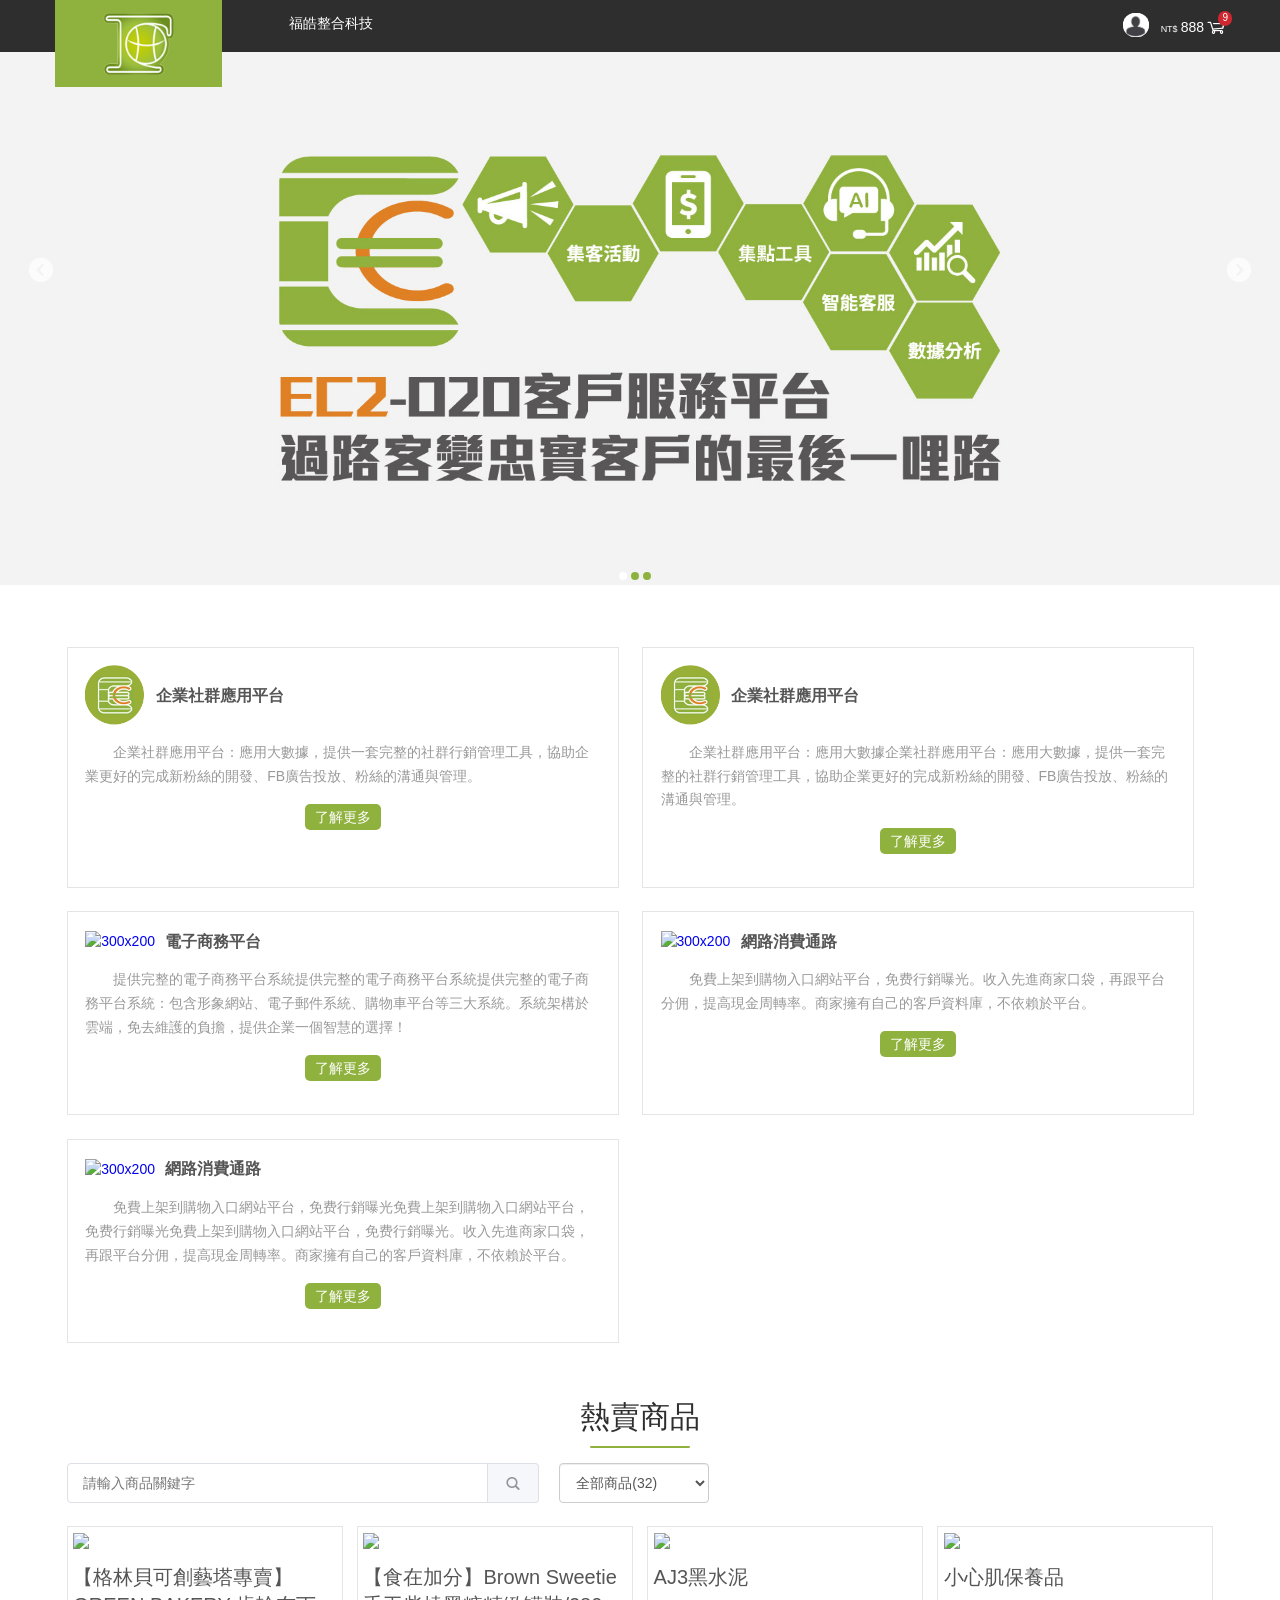
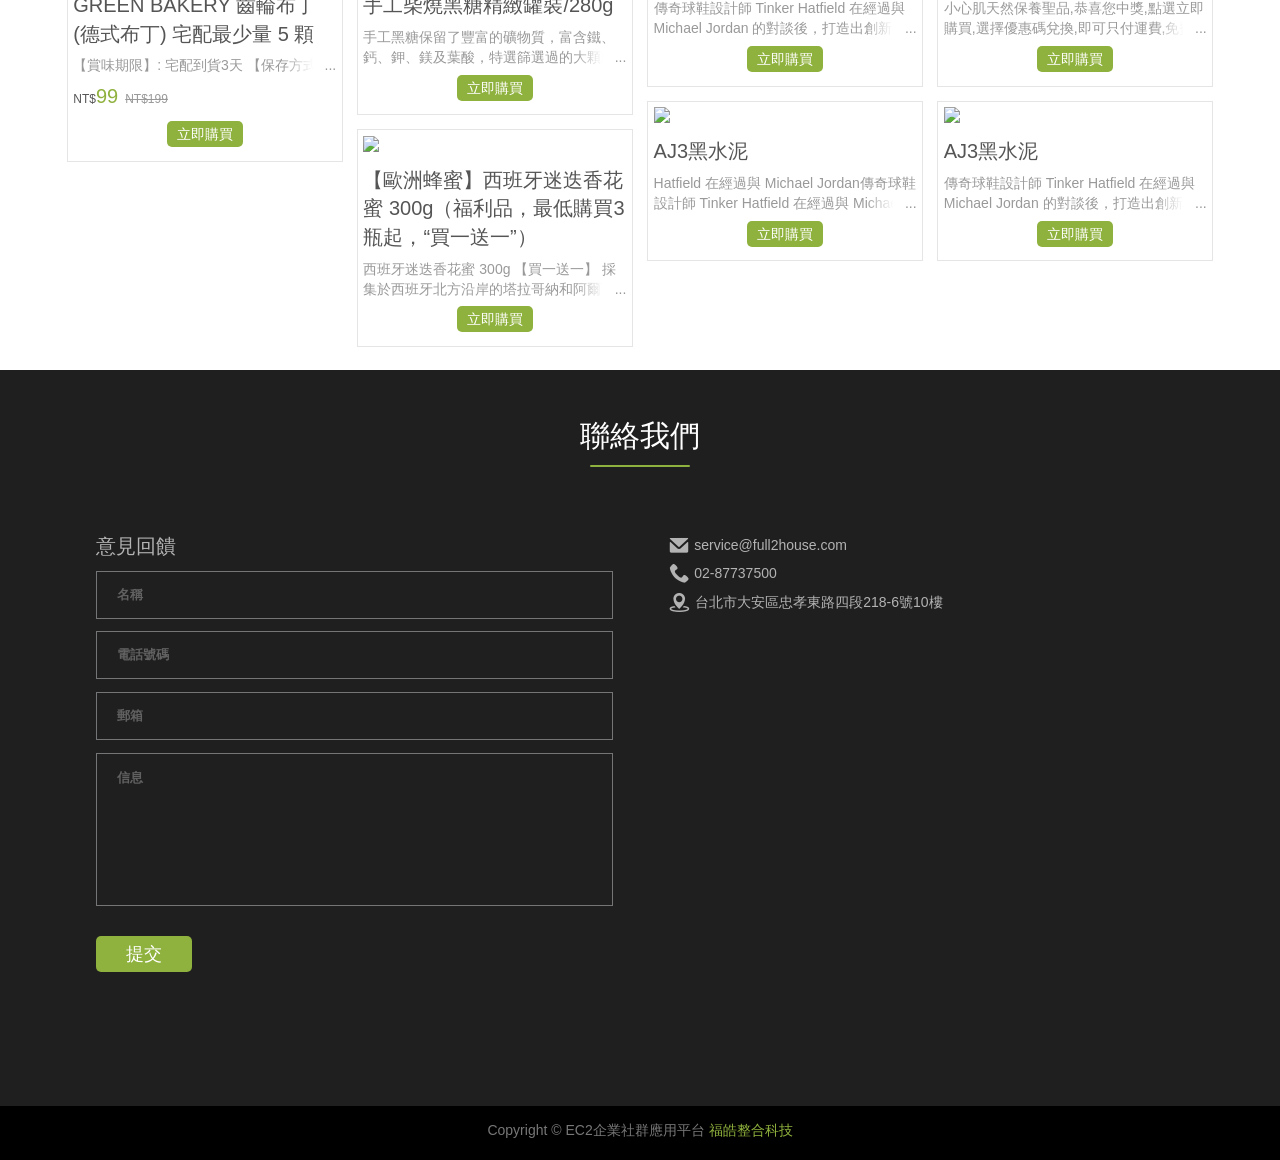
==== commit 0a5c3a01: "添加价格" ====
--- a/index.html
+++ b/index.html
@@ -133,6 +133,8 @@
                         </div>
                         <p class="pro-name">【格林貝可創藝塔專賣】GREEN BAKERY 齒輪布丁(德式布丁) 宅配最少量 5 顆</p>
                         <p class="pro-desc">【賞味期限】: 宅配到貨3天 【保存方式】</p>
+                        <p class="pro-price"><span class="tp"><em>NT$</em>99</span><span class="op">NT$199</span></p>
+                        <!-- <p class="pro">特殊價格：<span>NT$90.00</span></p> -->
                         <p class="btncon">
                             <a class="btn btn-green animated" href="">立即購買</a>
                         </p>
--- a/css/index.css
+++ b/css/index.css
@@ -310,7 +310,24 @@
     background: -moz-linear-gradient(right, transparent, #fff 55%);
     background: linear-gradient(to right, transparent, #fff 55%);
 }
-
+.pro-price{
+    margin-bottom:10px;
+}
+.pro-price .tp em{
+ font-size:12px;
+ font-style: normal;
+ color:#555;
+}
+.pro-price .tp{
+ font-size:20px;
+ color: #8fb13d;
+}
+.pro-price .op{
+    font-size: 12px;
+    padding-left:7px;
+    color:#999;
+    text-decoration:line-through;
+}
 .flowcon .imgcon {
     width: 100%;
     margin-bottom: 10px;
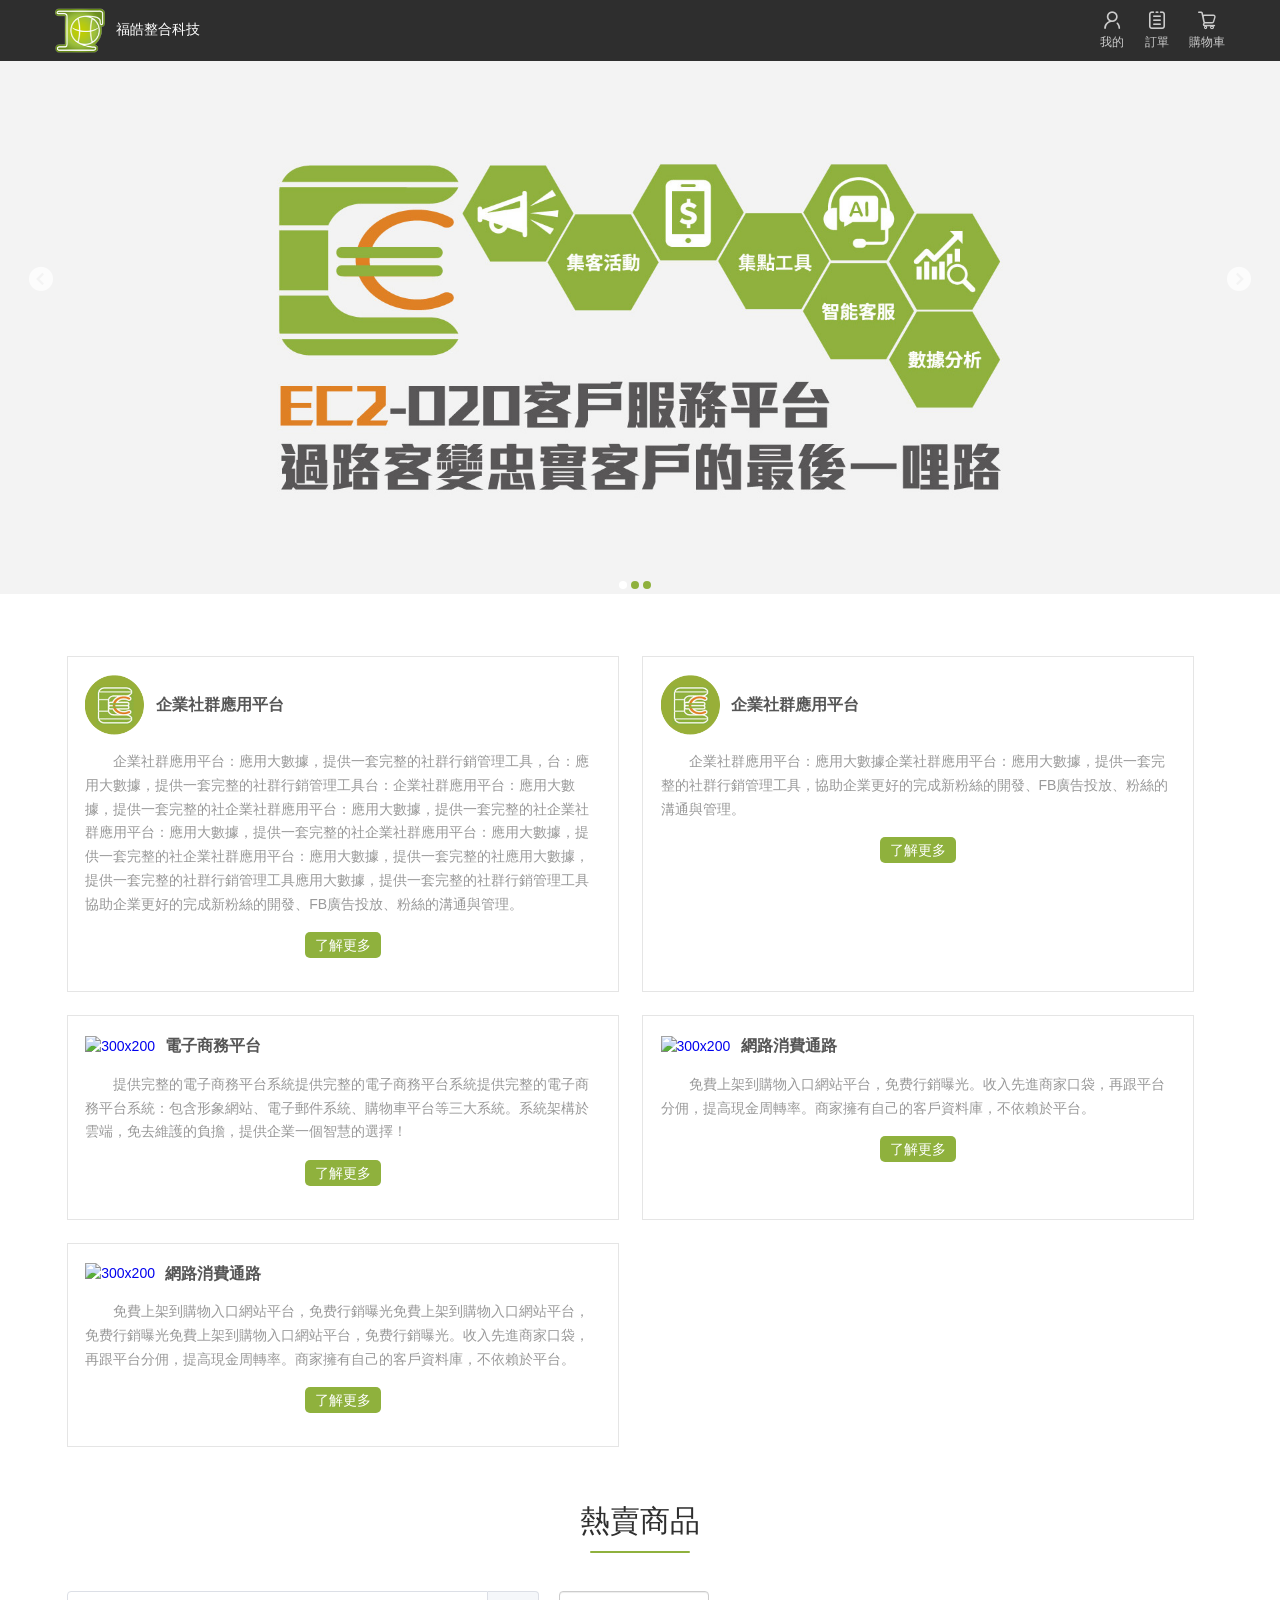
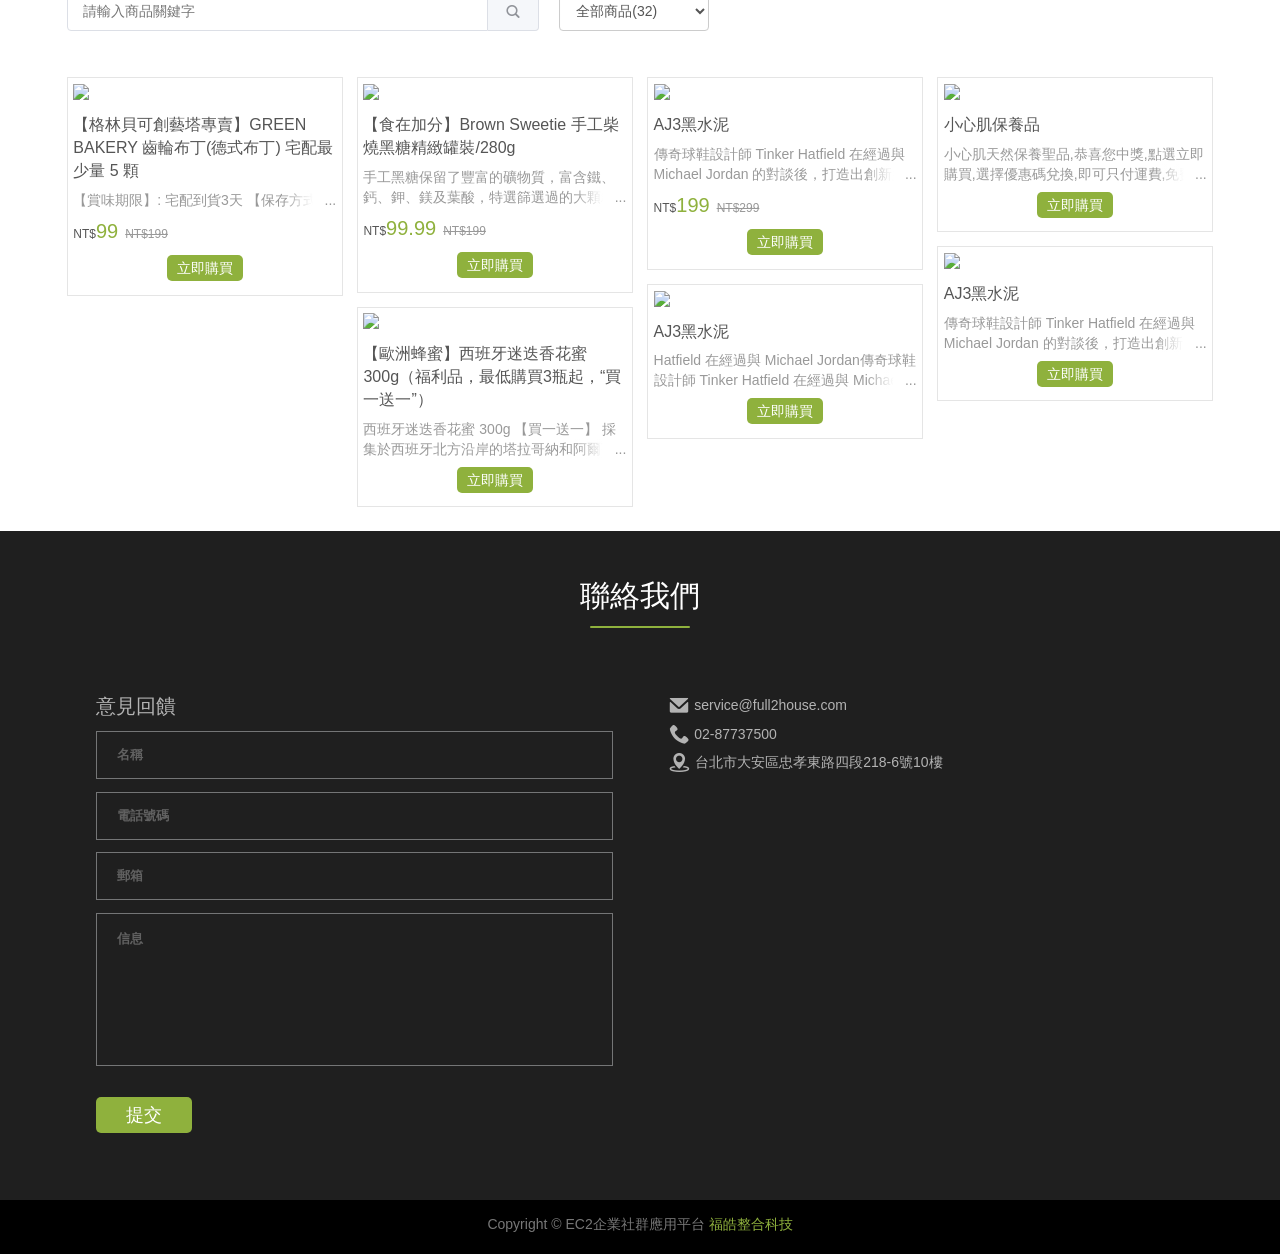
==== commit a876bfc0: "修改导航" ====
--- a/index.html
+++ b/index.html
@@ -15,27 +15,49 @@
 <body>
     <!--header-->
     <div class="ec-header">
-        <div class="container">
-            <div class="head">
-                <div class=" logo">
-                    <a href="index.html"><img class="animated tada" src="images/logo.png" alt=""></a>
-                </div>
-            </div>
-        </div>
-        <div class="ec-header-top">
-            <div class="container">
-                <span class="header-name">
-                    福皓整合科技
-                </span>
-                <div class="shopping-cart">
-
-                    <a href="#" class="user"><img src="images/user.png"></a>
-                    <a href="#" class="car"><span class="num">9</span><span><em>NT$</em>888</span><i
-                            class="icon iconfont icon-gouwuche1"></i></a>
-                </div>
-                <div class="clearfix"> </div>
-            </div>
-        </div>
+       <div class="container">
+
+        <div class="head">
+
+        <div class=" logo">
+            <a href="index.html"><img class="animated tada" src="images/logo.png" alt="" height="45"></a>
+            <span class="header-name">
+                福皓整合科技
+            </span>
+        </div>
+
+
+        <div class="nav">
+            
+                <div class="menu">
+                    <a href="#" target="_blank">
+                    <i class="icon iconfont icon-user"></i>
+                    <span>我的</span>
+                    </a>
+                </div>
+                <div class="menu">
+                    <a href="#" target="_blank">
+                    <i class="icon iconfont icon-6"></i>
+                    <span>訂單</span>
+         
+                </a>
+                </div>
+                <div class="menu">
+                    <a href="#" target="_blank">
+                    <i class="icon iconfont icon-gouwuche3"></i>
+                    <span>購物車</span>
+                </a>
+                </div>
+          
+            <!-- <div class="shopping-cart">
+
+                <a href="#" class="user"><img src="images/user.png"></a>
+                <a href="#" class="car"><span class="num">9</span><span><em>NT$</em>888</span><i
+                        class="icon iconfont icon-gouwuche1"></i></a>
+            </div> -->
+        </div>
+    </div>
+    </div>
     </div>
     <section class="img-container">
     </section>
@@ -51,8 +73,9 @@
                         <h3>企業社群應用平台</h3>
                     </div>
 
-                    <p class="desc">企業社群應用平台：應用大數據，提供一套完整的社群行銷管理工具，協助企業更好的完成新粉絲的開發、FB廣告投放、粉絲的溝通與管理。</p>
-                    <p class="btncon"><a class="btn btn-green animated" href="http://www.full2house.com/ecc.html">了解更多</a></p>
+                    <p class="desc">企業社群應用平台：應用大數據，提供一套完整的社群行銷管理工具，台：應用大數據，提供一套完整的社群行銷管理工具台：企業社群應用平台：應用大數據，提供一套完整的社企業社群應用平台：應用大數據，提供一套完整的社企業社群應用平台：應用大數據，提供一套完整的社企業社群應用平台：應用大數據，提供一套完整的社企業社群應用平台：應用大數據，提供一套完整的社應用大數據，提供一套完整的社群行銷管理工具應用大數據，提供一套完整的社群行銷管理工具協助企業更好的完成新粉絲的開發、FB廣告投放、粉絲的溝通與管理。</p>
+                    <p class="btncon"><a class="btn btn-green animated"
+                            href="http://www.full2house.com/ecc.html">了解更多</a></p>
                 </div>
                 <div class="innerbox">
                     <div class="innerflex">
@@ -63,41 +86,48 @@
                     </div>
 
                     <p class="desc">企業社群應用平台：應用大數據企業社群應用平台：應用大數據，提供一套完整的社群行銷管理工具，協助企業更好的完成新粉絲的開發、FB廣告投放、粉絲的溝通與管理。</p>
-                    <p class="btncon"><a class="btn btn-green animated" href="http://www.full2house.com/ecc.html">了解更多</a></p>
+                    <p class="btncon"><a class="btn btn-green animated"
+                            href="http://www.full2house.com/ecc.html">了解更多</a></p>
                 </div>
                 <div class="innerbox">
                     <div class="innerflex">
                         <a href="http://site.full2house.com/User/index.php?sid=5&a=Website&m=service">
-                            <img alt="300x200" src="http://ec2.full2house.com/Upload/Form/Files/201707/201707121455432258.png">
+                            <img alt="300x200"
+                                src="http://ec2.full2house.com/Upload/Form/Files/201707/201707121455432258.png">
                         </a>
                         <h3>電子商務平台</h3>
                     </div>
                     <p class="desc">
                         提供完整的電子商務平台系統提供完整的電子商務平台系統提供完整的電子商務平台系統：包含形象網站、電子郵件系統、購物車平台等三大系統。系統架構於雲端，免去維護的負擔，提供企業一個智慧的選擇！
                     </p>
-                    <p class="btncon"><a class="btn btn-green animated" href="http://www.full2house.com/ecc.html">了解更多</a></p>
+                    <p class="btncon"><a class="btn btn-green animated"
+                            href="http://www.full2house.com/ecc.html">了解更多</a></p>
                 </div>
                 <div class="innerbox">
                     <div class="innerflex">
                         <a href="http://site.full2house.com/User/index.php?sid=6&a=Website&m=service">
-                            <img alt="300x200" src="http://ec2.full2house.com/Upload/Form/Files/201707/201707121500451761.png">
+                            <img alt="300x200"
+                                src="http://ec2.full2house.com/Upload/Form/Files/201707/201707121500451761.png">
                         </a>
                         <h3>網路消費通路</h3>
                     </div>
                     <p class="desc">免費上架到購物入口網站平台，免费行銷曝光。收入先進商家口袋，再跟平台分佣，提高現金周轉率。商家擁有自己的客戶資料庫，不依賴於平台。</p>
-                    <p class="btncon"><a class="btn btn-green animated" href="http://www.full2house.com/ecc.html">了解更多</a></p>
+                    <p class="btncon"><a class="btn btn-green animated"
+                            href="http://www.full2house.com/ecc.html">了解更多</a></p>
                 </div>
                 <div class="innerbox">
                     <div class="innerflex">
                         <a href="http://site.full2house.com/User/index.php?sid=6&a=Website&m=service">
-                            <img alt="300x200" src="http://ec2.full2house.com/Upload/Form/Files/201707/201707121500451761.png">
+                            <img alt="300x200"
+                                src="http://ec2.full2house.com/Upload/Form/Files/201707/201707121500451761.png">
                         </a>
                         <h3>網路消費通路</h3>
                     </div>
                     <p class="desc">
                         免費上架到購物入口網站平台，免费行銷曝光免費上架到購物入口網站平台，免费行銷曝光免費上架到購物入口網站平台，免费行銷曝光。收入先進商家口袋，再跟平台分佣，提高現金周轉率。商家擁有自己的客戶資料庫，不依賴於平台。
                     </p>
-                    <p class="btncon"><a class="btn btn-green animated" href="http://www.full2house.com/ecc.html">了解更多</a></p>
+                    <p class="btncon"><a class="btn btn-green animated"
+                            href="http://www.full2house.com/ecc.html">了解更多</a></p>
                 </div>
             </section>
             <section class="flowcon">
@@ -109,7 +139,8 @@
                         <input type="text" autocomplete="off" placeholder="請輸入商品關鍵字">
                     </div>
                     <div class="btnSearch no-boder-left">
-                        <button type="button" class="el-button el-button--default"><i class="icon iconfont icon-sousuo"></i></button>
+                        <button type="button" class="el-button el-button--default"><i
+                                class="icon iconfont icon-sousuo"></i></button>
 
                         <!-- <button type="button" id="btnSearch" class="btn btnSearch"><i class="fa fa-search" aria-hidden="true"></i></button> -->
                     </div>
@@ -123,18 +154,18 @@
                         <option value="40">女童上身(1)</option>
                         <option value="27">数码(1)</option>
                         <option value="28">食品与饮料(1)</option>
-                </select>
+                    </select>
 
                 </div>
                 <div class="flowflex">
                     <div class="item">
                         <div class="imgcon">
-                            <a href="javascript:;"><img src="http://ec2.full2house.com/Upload/Form/Files/201801/201801101109026038.jpg"></a>
+                            <a href="javascript:;"><img
+                                    src="http://ec2.full2house.com/Upload/Form/Files/201801/201801101109026038.jpg"></a>
                         </div>
                         <p class="pro-name">【格林貝可創藝塔專賣】GREEN BAKERY 齒輪布丁(德式布丁) 宅配最少量 5 顆</p>
                         <p class="pro-desc">【賞味期限】: 宅配到貨3天 【保存方式】</p>
                         <p class="pro-price"><span class="tp"><em>NT$</em>99</span><span class="op">NT$199</span></p>
-                        <!-- <p class="pro">特殊價格：<span>NT$90.00</span></p> -->
                         <p class="btncon">
                             <a class="btn btn-green animated" href="">立即購買</a>
                         </p>
@@ -142,17 +173,21 @@
                     <div class="item">
                         <div class="imgcon">
                             <a href="javascript:;">
-                                <img src="http://ec2.full2house.com/Upload/Form/Files/201802/201802071704459237.jpg"></a>
+                                <img
+                                    src="http://ec2.full2house.com/Upload/Form/Files/201802/201802071704459237.jpg"></a>
                         </div>
                         <p class="pro-name">【食在加分】Brown Sweetie 手工柴燒黑糖精緻罐裝/280g</p>
-                        <p class="pro-desc">手工黑糖保留了豐富的礦物質，富含鐵、鈣、鉀、鎂及葉酸，特選篩選過的大顆粒包裝，直接吃口感佳，是都會女性調養身體必備的優質零嘴。農場採環境友善的耕作方式， 請細細品味臺灣土地孕育出的溫潤口感。
+                        <p class="pro-desc">手工黑糖保留了豐富的礦物質，富含鐵、鈣、鉀、鎂及葉酸，特選篩選過的大顆粒包裝，直接吃口感佳，是都會女性調養身體必備的優質零嘴。農場採環境友善的耕作方式，
+                            請細細品味臺灣土地孕育出的溫潤口感。
                         </p>
-                        <p class="btncon"><a class="btn btn-green animated" href="">立即購買</a></p>
-                    </div>
-                    <div class="item">
-                        <div class="imgcon">
-                            <a href="javascript:;">
-                                <img src="http://ec2.full2house.com/Upload/Form/Files/201802/201802071700107934.jpg"></a>
+                        <p class="pro-price"><span class="tp"><em>NT$</em>99.99</span><span class="op">NT$199</span></p>
+                        <p class="btncon"><a class="btn btn-green animated" href="">立即購買</a></p>
+                    </div>
+                    <div class="item">
+                        <div class="imgcon">
+                            <a href="javascript:;">
+                                <img
+                                    src="http://ec2.full2house.com/Upload/Form/Files/201802/201802071700107934.jpg"></a>
                         </div>
                         <p class="pro-name">【歐洲蜂蜜】西班牙迷迭香花蜜 300g（福利品，最低購買3瓶起，“買一送一”）</p>
                         <p class="pro-desc">西班牙迷迭香花蜜 300g 【買一送一】 採集於西班牙北方沿岸的塔拉哥納和阿爾瓦塞特。蜂蜜溫和適中的香氣，淡雅的迷迭香芬芳。</p>
@@ -161,41 +196,54 @@
                     <div class="item">
                         <div class="imgcon">
                             <a href="javascript:;">
-                                <img src="http://ec2.full2house.com/Upload/Form/Files/201803/201803271743496788.jpg"></a>
+                                <img
+                                    src="http://ec2.full2house.com/Upload/Form/Files/201803/201803271743496788.jpg"></a>
                         </div>
                         <p class="pro-name">AJ3黑水泥</p>
-                        <p class="pro-desc">傳奇球鞋設計師 Tinker Hatfield 在經過與 Michael Jordan 的對談後，打造出創新的 Air Jordan 3，不但成功地為 Nike 留住了這位偉大的球員，同時也開創了後續一系列的經典鞋款。而身為 Air Jordan 3 中最具標誌性的配色 Black Cement，同樣被許多名人如 Jay-Z、Kanye West、Kendrick Lamar 等人多次著用，在日前也終於傳出將於明年 2018 年 2 月正式復刻，這雙鞋履首度登場為
+                        <p class="pro-desc">傳奇球鞋設計師 Tinker Hatfield 在經過與 Michael Jordan 的對談後，打造出創新的 Air Jordan 3，不但成功地為
+                            Nike 留住了這位偉大的球員，同時也開創了後續一系列的經典鞋款。而身為 Air Jordan 3 中最具標誌性的配色 Black Cement，同樣被許多名人如
+                            Jay-Z、Kanye West、Kendrick Lamar 等人多次著用，在日前也終於傳出將於明年 2018 年 2 月正式復刻，這雙鞋履首度登場為
                             1988 年，隨後共回歸了四次，分別為 1994、2001、2008、2011 年。</p>
-                        <p class="btncon"><a class="btn btn-green animated" href="">立即購買</a></p>
-                    </div>
-                    <div class="item">
-                        <div class="imgcon">
-                            <a href="javascript:;">
-                                <img src="http://ec2.full2house.com/Upload/Form/Files/201803/201803271743496788.jpg"></a>
+                            <p class="pro-price"><span class="tp"><em>NT$</em>199</span><span class="op">NT$299</span></p>
+                        <p class="btncon"><a class="btn btn-green animated" href="">立即購買</a></p>
+                    </div>
+                    <div class="item">
+                        <div class="imgcon">
+                            <a href="javascript:;">
+                                <img
+                                    src="http://ec2.full2house.com/Upload/Form/Files/201803/201803271743496788.jpg"></a>
                         </div>
                         <p class="pro-name">AJ3黑水泥</p>
-                        <p class="pro-desc"> Hatfield 在經過與 Michael Jordan傳奇球鞋設計師 Tinker Hatfield 在經過與 Michael Jordan 的對談後，打造出創新的 Air Jordan 3，不但成功地為 Nike 留住了這位偉大的球員，同時也開創了後續一系列的經典鞋款。而身為 Air Jordan 3 中最具標誌性的配色 Black Cement，同樣被許多名人如 Jay-Z、Kanye West、Kendrick Lamar 等人多次著用，在日前也終於傳出將於明年
+                        <p class="pro-desc"> Hatfield 在經過與 Michael Jordan傳奇球鞋設計師 Tinker Hatfield 在經過與 Michael Jordan
+                            的對談後，打造出創新的 Air Jordan 3，不但成功地為 Nike 留住了這位偉大的球員，同時也開創了後續一系列的經典鞋款。而身為 Air Jordan 3 中最具標誌性的配色
+                            Black Cement，同樣被許多名人如 Jay-Z、Kanye West、Kendrick Lamar 等人多次著用，在日前也終於傳出將於明年
                             2018 年 2 月正式復刻，這雙鞋履首度登場為 1988 年，隨後共回歸了四次，分別為 1994、2001、2008、2011 年。</p>
                         <p class="btncon"><a class="btn btn-green animated" href="">立即購買</a></p>
                     </div>
 
                     <div class="item">
                         <div class="imgcon">
-                            <a href="http://ec2.full2house.com/Mall/index.php?a=Mall&amp;m=goods_detail&amp;ent_id=VKMQti0H&amp;goods_id=g7NzccYa7"><img src="http://ec2.full2house.com/Upload/Form/Files/201804/201804111022284966.jpg"></a>
+                            <a
+                                href="http://ec2.full2house.com/Mall/index.php?a=Mall&amp;m=goods_detail&amp;ent_id=VKMQti0H&amp;goods_id=g7NzccYa7"><img
+                                    src="http://ec2.full2house.com/Upload/Form/Files/201804/201804111022284966.jpg"></a>
                         </div>
                         <p class="pro-name">小心肌保養品</p>
                         <p class="pro-desc">小心肌天然保養聖品,恭喜您中獎,點選立即購買,選擇優惠碼兌換,即可只付運費,免費兌換商品喔</p>
                         <p class="btncon">
-                            <a class="btn btn-green animated" href="http://ec2.full2house.com/Mall/index.php?a=Mall&amp;m=goods_detail&amp;ent_id=VKMQti0H&amp;goods_id=g7NzccYa7">立即購買</a>
+                            <a class="btn btn-green animated"
+                                href="http://ec2.full2house.com/Mall/index.php?a=Mall&amp;m=goods_detail&amp;ent_id=VKMQti0H&amp;goods_id=g7NzccYa7">立即購買</a>
                         </p>
                     </div>
                     <div class="item">
                         <div class="imgcon">
                             <a href="javascript:;">
-                                <img src="http://ec2.full2house.com/Upload/Form/Files/201803/201803271743496788.jpg"></a>
+                                <img
+                                    src="http://ec2.full2house.com/Upload/Form/Files/201803/201803271743496788.jpg"></a>
                         </div>
                         <p class="pro-name">AJ3黑水泥</p>
-                        <p class="pro-desc">傳奇球鞋設計師 Tinker Hatfield 在經過與 Michael Jordan 的對談後，打造出創新的 Air Jordan 3，不但成功地為 Nike 留住了這位偉大的球員，同時也開創了後續一系列的經典鞋款。而身為 Air Jordan 3 中最具標誌性的配色 Black Cement，同樣被許多名人如 Jay-Z、Kanye West、Kendrick Lamar 等人多次著用，在日前也終於傳出將於明年 2018 年 2 月正式復刻，這雙鞋履首度登場為
+                        <p class="pro-desc">傳奇球鞋設計師 Tinker Hatfield 在經過與 Michael Jordan 的對談後，打造出創新的 Air Jordan 3，不但成功地為
+                            Nike 留住了這位偉大的球員，同時也開創了後續一系列的經典鞋款。而身為 Air Jordan 3 中最具標誌性的配色 Black Cement，同樣被許多名人如
+                            Jay-Z、Kanye West、Kendrick Lamar 等人多次著用，在日前也終於傳出將於明年 2018 年 2 月正式復刻，這雙鞋履首度登場為
                             1988 年，隨後共回歸了四次，分別為 1994、2001、2008、2011 年。</p>
                         <p class="btncon"><a class="btn btn-green animated" href="">立即購買</a></p>
                     </div>
@@ -217,10 +265,14 @@
                     <div class="wrap">
                         <h4>意見回饋</h4>
                         <form>
-                            <input type="text" class="text" maxlength="20" value="名稱" onfocus="this.value = '';" onblur="if (this.value == '') {this.value = '姓名';}">
-                            <input type="text" class="text" maxlength="20" value="電話號碼" onfocus="this.value = '';" onblur="if (this.value == '') {this.value = '電話號碼';}">
-                            <input type="text" class="text" maxlength="20" value="郵箱" onfocus="this.value = '';" onblur="if (this.value == '') {this.value = '郵箱';}">
-                            <textarea class="text" value="信息" onfocus="this.value = ''" onblur="if (this.value == '') {this.value = '信息';}">信息</textarea>
+                            <input type="text" class="text" maxlength="20" value="名稱" onfocus="this.value = '';"
+                                onblur="if (this.value == '') {this.value = '姓名';}">
+                            <input type="text" class="text" maxlength="20" value="電話號碼" onfocus="this.value = '';"
+                                onblur="if (this.value == '') {this.value = '電話號碼';}">
+                            <input type="text" class="text" maxlength="20" value="郵箱" onfocus="this.value = '';"
+                                onblur="if (this.value == '') {this.value = '郵箱';}">
+                            <textarea class="text" value="信息" onfocus="this.value = ''"
+                                onblur="if (this.value == '') {this.value = '信息';}">信息</textarea>
                             <input type="submit" class="btn-green" value="提交">
                         </form>
 
@@ -230,8 +282,9 @@
                         <p class="cont"><i class="icon iconfont icon-phone"></i>02-87737500 </p>
                         <p class="cont"><i class="icon iconfont icon-dingwei"></i>台北市大安區忠孝東路四段218-6號10樓 </p>
                         <div class="map">
-                            <iframe src="https://www.google.com/maps/embed?pb=!1m18!1m12!1m3!1d3614.7963355835836!2d121.55135421438476!3d25.040984844166715!2m3!1f0!2f0!3f0!3m2!1i1024!2i768!4f13.1!3m3!1m2!1s0x3442abc5dd05120b%3A0x43dc2acf1b2c213b!2zMTA25Y-w5rm-5Y-w5YyX5biC5aSn5a6J5Y2A5b-g5a2d5p2x6Lev5Zub5q61MjE4LTbomZ8xMA!5e0!3m2!1szh-CN!2sus!4v1526452213032"
-                                width="100%" height="400" frameborder="0" style="border:0" allowfullscreen></iframe>
+                            <!-- <iframe
+                                src="https://www.google.com/maps/embed?pb=!1m18!1m12!1m3!1d3614.7963355835836!2d121.55135421438476!3d25.040984844166715!2m3!1f0!2f0!3f0!3m2!1i1024!2i768!4f13.1!3m3!1m2!1s0x3442abc5dd05120b%3A0x43dc2acf1b2c213b!2zMTA25Y-w5rm-5Y-w5YyX5biC5aSn5a6J5Y2A5b-g5a2d5p2x6Lev5Zub5q61MjE4LTbomZ8xMA!5e0!3m2!1szh-CN!2sus!4v1526452213032"
+                                width="100%" height="400" frameborder="0" style="border:0" allowfullscreen></iframe> -->
                         </div>
                     </div>
                 </div>
@@ -249,10 +302,10 @@
     <script src="./js/base.js"></script>
     <script src="./js/touchwipe.min.js"></script>
     <script type="text/javascript" charset="utf-8">
-        $(function() {
+        $(function () {
             var baseUrl = './images/';
             var slideimgs = [baseUrl + 'banner-1.jpg', baseUrl + 'banner-2.jpg', baseUrl + 'banner-3.jpg'];
-            mybase.preloadimages(slideimgs).done(function(images) {
+            mybase.preloadimages(slideimgs).done(function (images) {
                 $('#loading').hide();
                 mybase.myScroll({
                     autoplay: true, //是否自动播放
--- a/css/index.css
+++ b/css/index.css
@@ -1,6 +1,7 @@
+@charset "UTF-8";
 * {
-    padding: 0;
-    margin: 0;
+  padding: 0;
+  margin: 0;
 }
 
 body,
@@ -10,772 +11,678 @@
 ul,
 li,
 a {
-    padding: 0;
-    margin: 0;
+  padding: 0;
+  margin: 0;
 }
 
 html {
-    font-size: 62.5%;
+  font-size: 62.5%;
 }
 
 ul,
 li {
-    list-style: none;
+  list-style: none;
 }
 
 body {
-    font-family: "微软雅黑", Helvetica, Arial, sans-serif;
-    font-size: 14px;
-    line-height: 1.42857143;
-    color: #555;
-    overflow-x: hidden;
-    background: #000;
+  font-family: "微软雅黑", Helvetica, Arial, sans-serif;
+  font-size: 14px;
+  line-height: 1.42857143;
+  color: #555;
+  overflow-x: hidden;
+  background: #000;
 }
 
 body a {
-    transition: 0.5s all;
-    -webkit-transition: 0.5s all;
-    -o-transition: 0.5s all;
-    -moz-transition: 0.5s all;
-    -ms-transition: 0.5s all;
-    text-decoration: none;
+  transition: 0.5s all;
+  -webkit-transition: 0.5s all;
+  -o-transition: 0.5s all;
+  -moz-transition: 0.5s all;
+  -ms-transition: 0.5s all;
+  text-decoration: none;
 }
 
 .content {
-    background: #fff;
-    padding-top: 3%;
+  background: #fff;
+  padding-top: 3%;
 }
 
 .container {
-    padding-right: 15px;
-    padding-left: 15px;
-    margin-right: auto;
-    margin-left: auto;
+  padding-right: 15px;
+  padding-left: 15px;
+  margin-right: auto;
+  margin-left: auto;
 }
 
 .clearfix {
-    zoom: 1;
+  zoom: 1;
 }
 
 .clearfix:after,
 .container:after {
-    content: ".";
-    display: block;
-    height: 0;
-    visibility: hidden;
-    clear: both;
+  content: ".";
+  display: block;
+  height: 0;
+  visibility: hidden;
+  clear: both;
 }
 
 img {
-    border: none;
-    vertical-align: top;
+  border: none;
+  vertical-align: top;
 }
 
 .text-center {
-    text-align: center;
-}
-
+  text-align: center;
+}
 
 /*--header--*/
-
 .ec-header {
-    color: #fff;
+  background-color: #2E2E2E;
+}
+
+.ec-header .head {
+  color: #fff;
+  /* Safari */
+  display: flex;
 }
 
 .ec-header .logo {
-    text-align: center;
-    position: absolute;
-    top: 0;
-    padding: 1% 2%;
-    background: #8fb13d;
-    z-index: 1001;
+  width: 65%;
+  padding: 8px 0;
 }
 
 .ec-header .logo a {
-    display: inline-block;
-}
-
-.ec-header .head {
-    position: relative;
-}
-
-.ec-header .ec-header-top {
-    background-color: #2E2E2E;
-    padding: 1% 0;
-}
-
-.ec-header .header-name {
-    margin-left: 24%;
-    width: 33%;
-    float: left;
-}
-
-.ec-header .shopping-cart {
-    text-align: right;
-    float: right;
-    width: 35%;
-}
-
-.ec-header .shopping-cart .car {
-    color: #fff;
-    display: inline-block;
-    position: relative;
-}
-
-.ec-header .shopping-cart .user {
-    display: inline-block;
-    width: 20px;
-    border-radius: 10px;
-    text-decoration: none;
-    background: #fff;
-    margin-right: 2%;
-}
-
-.ec-header .shopping-cart .user img {
-    width: 100%;
-    border-radius: 10px;
-    border: none;
-    vertical-align: bottom;
-}
-
-.ec-header .shopping-cart .car em {
-    font-size: 0.9rem;
-    font-style: normal;
-    padding-right: 3px;
-}
-
-.ec-header .shopping-cart .icon-gouwuche1 {
-    padding-left: 3px;
-    font-size: 18px;
-}
-
-.ec-header .shopping-cart .num {
-    position: absolute;
-    right: -7px;
-    top: -2px;
-    padding: 0 4px;
-    background: #cf2730;
-    border-radius: 10px;
-    font-size: 10px;
+  display: inline-block;
+  vertical-align: middle;
+}
+
+.ec-header .logo .header-name {
+  padding-left: 1%;
+}
+
+.ec-header .nav {
+  width: 35%;
+  padding: 8px 0;
+  /* Safari */
+  display: flex;
+  justify-content: flex-end;
+}
+
+.ec-header .nav .menu {
+  height: 45px;
+  text-align: center;
+}
+
+.ec-header .nav .menu a {
+  color: #ccc;
+}
+
+.ec-header .nav .menu a:hover {
+  color: #8fb13d;
+}
+
+.ec-header .nav .menu .active {
+  color: #8fb13d;
+}
+
+.ec-header .nav .menu i {
+  font-size: 18px;
+}
+
+.ec-header .nav .menu span {
+  font-size: 12px;
+  display: block;
 }
 
 .flexbox {
-    display: -webkit-flex;
-    /* Safari */
-    display: flex;
-    flex-direction: row;
-    /*     align-items:stretch; */
-    flex-wrap: wrap;
-    width: 100%;
-    margin-top: 1%;
+  /* Safari */
+  display: flex;
+  flex-direction: row;
+  /*     align-items:stretch; */
+  flex-wrap: wrap;
+  width: 100%;
+  margin-top: 1%;
 }
 
 .flexbox .innerbox {
-    margin: 1%;
-    padding: 1.5%;
-    border: 1px solid #e5e5e5;
-    width: 44%;
-    background: #fff;
-    transition: 0.5s ease-in;
-    -webkit-transition: 0.5s ease-in;
-    -moz-transition: 0.5s ease-in;
-    -o-transition: 0.5s ease-in;
-    -ms-transition: 0.5s ease-in;
+  margin: 1%;
+  padding: 1.5%;
+  border: 1px solid #e5e5e5;
+  width: 44%;
+  background: #fff;
+  transition: 0.5s ease-in;
+  -webkit-transition: 0.5s ease-in;
+  -moz-transition: 0.5s ease-in;
+  -o-transition: 0.5s ease-in;
+  -ms-transition: 0.5s ease-in;
 }
 
 .flexbox .innerbox:hover {
-    background: #333;
-    color: #fff;
+  background: #333;
+  color: #fff;
 }
 
 .flexbox .innerbox .desc {
-    color: #999;
-    margin-top: 3%;
-    text-indent: 2em;
-    line-height: 170%;
+  color: #999;
+  margin-top: 3%;
+  text-indent: 2em;
+  line-height: 170%;
 }
 
 .flexbox .innerflex {
-    display: -webkit-flex;
-    /* Safari */
-    display: flex;
-    align-items: center;
+  /* Safari */
+  display: flex;
+  align-items: center;
 }
 
 .flexbox .innerflex img {
-    width: 60px;
+  width: 60px;
 }
 
 .flexbox .innerflex h3 {
-    margin-left: 2%;
+  margin-left: 2%;
 }
 
 .btncon {
-    text-align: center;
-    color: #fff;
-    margin: 3% 0;
+  text-align: center;
+  color: #fff;
+  margin: 3% 0;
 }
 
 .btn {
-    display: inline-block;
-    padding: 3px 10px;
-    border-radius: 5px;
+  display: inline-block;
+  padding: 3px 10px;
+  border-radius: 5px;
 }
 
 .btn-green {
-    background: #8fb13d;
-    color: #fff;
+  background: #8fb13d;
+  color: #fff;
 }
 
 .btn-green:hover {
-    -webkit-animation-name: swing;
-    animation-name: swing;
+  animation-name: swing;
 }
 
 .flowcon {
-    margin-top: 3%;
-    /*一个内容层*/
+  margin-top: 3%;
+  /*一个内容层*/
 }
 
 .flowcon label.line {
-    width: 150px;
-    height: 2px;
-    display: block;
-    background: #8fb13d;
-    border-radius: 10px;
-    margin: 0.2em auto;
+  width: 150px;
+  height: 2px;
+  display: block;
+  background: #8fb13d;
+  border-radius: 10px;
+  margin: 0.2em auto;
 }
 
 .flowcon h3 {
-    font-size: 26px;
-    line-height: 1.8em;
-    text-align: center;
-    color: #2e2e2e;
-    font-weight: normal;
+  font-size: 26px;
+  line-height: 1.8em;
+  text-align: center;
+  color: #2e2e2e;
+  font-weight: normal;
 }
 
 .flowcon .flowflex {
-    -moz-column-count: 2;
-    /* Firefox */
-    -webkit-column-count: 2;
-    /* Safari 和 Chrome */
-    column-count: 2;
-    -moz-column-gap: 1em;
-    -webkit-column-gap: 1em;
-    column-gap: 1em;
-    margin: 1% 1% 2% 1%;
+  /* Firefox */
+  /* Safari 和 Chrome */
+  column-count: 2;
+  column-gap: 1em;
+  margin: 3% 1% 2% 1%;
 }
 
 .flowcon .item {
-    padding: 0.4em;
-    margin: 0 0 1em 0;
-    -moz-page-break-inside: avoid;
-    -webkit-column-break-inside: avoid;
-    break-inside: avoid;
-    border: 1px solid #e5e5e5;
+  padding: 0.4em;
+  margin: 0 0 1em 0;
+  -moz-page-break-inside: avoid;
+  break-inside: avoid;
+  border: 1px solid #e5e5e5;
 }
 
 .flowcon .item img {
-    width: 100%;
-    cursor: pointer;
-    transition: all 0.6s;
+  width: 100%;
+  cursor: pointer;
+  transition: all 0.6s;
 }
 
 .flowcon .item img:hover {
-    transform: scale(1.2);
+  transform: scale(1.2);
 }
 
 .flowcon .pro-name {
-    font-size: 20px;
+  font-size: 16px;
 }
 
 .flowcon .pro-desc {
-    font-size: 14px;
-    color: #999;
-    margin: 7px 0;
-    position: relative;
-    line-height: 20px;
-    max-height: 40px;
-    overflow: hidden
-}
-
-.pro-desc::after {
-    content: "...";
-    position: absolute;
-    bottom: 0;
-    right: 0;
-    padding-left: 40px;
-    background: -webkit-linear-gradient(left, transparent, #fff 55%);
-    background: -o-linear-gradient(right, transparent, #fff 55%);
-    background: -moz-linear-gradient(right, transparent, #fff 55%);
-    background: linear-gradient(to right, transparent, #fff 55%);
-}
-.pro-price{
-    margin-bottom:10px;
-}
-.pro-price .tp em{
- font-size:12px;
- font-style: normal;
- color:#555;
-}
-.pro-price .tp{
- font-size:20px;
- color: #8fb13d;
-}
-.pro-price .op{
-    font-size: 12px;
-    padding-left:7px;
-    color:#999;
-    text-decoration:line-through;
-}
+  font-size: 14px;
+  color: #999;
+  margin: 7px 0;
+  position: relative;
+  line-height: 20px;
+  max-height: 40px;
+  overflow: hidden;
+}
+
+.flowcon .pro-desc:after {
+  content: "...";
+  position: absolute;
+  bottom: 0;
+  right: 0;
+  padding-left: 40px;
+  background: linear-gradient(to right, transparent, #fff 55%);
+}
+
 .flowcon .imgcon {
-    width: 100%;
-    margin-bottom: 10px;
-    overflow: hidden;
-}
-
+  width: 100%;
+  margin-bottom: 10px;
+  overflow: hidden;
+}
+
+.flowcon .pro-price {
+  margin-bottom: 10px;
+}
+
+.flowcon .pro-price .tp {
+  font-size: 20px;
+  color: #8fb13d;
+}
+
+.flowcon .pro-price .tp em {
+  font-size: 12px;
+  font-style: normal;
+  color: #555;
+}
+
+.flowcon .pro-price .op {
+  font-size: 12px;
+  padding-left: 7px;
+  color: #999;
+  text-decoration: line-through;
+}
 
 /*footer*/
-
 .footer .footer-middle {
-    background: #1F1F1F;
-    padding: 3% 0;
-    color: #B3B3B3;
+  background: #1f1f1f;
+  padding: 3% 0;
+  color: #b3b3b3;
 }
 
 .footer .footer-middle label.line {
-    width: 100px;
-    height: 2px;
-    display: block;
-    background: #8fb13d;
-    border-radius: 10px;
-    margin: 0.2em auto;
+  width: 100px;
+  height: 2px;
+  display: block;
+  background: #8fb13d;
+  border-radius: 10px;
+  margin: 0.2em auto;
 }
 
 .footer .footer-middle h3 {
-    font-size: 26px;
-    color: #fff;
-    line-height: 1.8em;
-    text-align: center;
-    font-weight: normal;
+  font-size: 26px;
+  color: #fff;
+  line-height: 1.8em;
+  text-align: center;
+  font-weight: normal;
 }
 
 .footer .footer-middle .map {
-    margin-top: 3%;
+  margin-top: 3%;
 }
 
 .footer .footer-middle h4 {
-    font-size: 20px;
-    font-weight: normal;
-    margin-bottom: 2%;
+  font-size: 20px;
+  font-weight: normal;
+  margin-bottom: 2%;
 }
 
 .footer .footer-middle .flexcon {
-    display: -webkit-flex;
-    display: flex;
-    flex-direction: row;
-    flex-wrap: wrap;
-    width: 100%;
-    margin-top: 3%;
-    justify-content: center;
+  display: flex;
+  flex-direction: row;
+  flex-wrap: wrap;
+  width: 100%;
+  margin-top: 3%;
+  justify-content: center;
 }
 
 .footer .footer-middle .flexcon .wrap {
-    margin: 1%;
-    padding: 1.5%;
-    width: 44%;
+  margin: 1%;
+  padding: 1.5%;
+  width: 44%;
 }
 
 .footer .footer-middle .flexcon form input[type="text"],
 .footer .footer-middle .flexcon form input[type="number"] {
-    width: 100%;
-    padding: 3% 0;
-    font-weight: 600;
-    text-indent: 20px;
-    color: #616161;
-    outline: none;
-    border: solid 1px #747576;
-    margin-bottom: 2.5%;
-    background: none;
+  width: 100%;
+  padding: 3% 0;
+  font-weight: 600;
+  text-indent: 20px;
+  color: #616161;
+  outline: none;
+  border: solid 1px #747576;
+  margin-bottom: 2.5%;
+  background: none;
 }
 
 .footer .footer-middle .flexcon form textarea {
-    width: 100%;
-    resize: none;
-    padding: 3% 0;
-    font-weight: 600;
-    text-indent: 20px;
-    color: #616161;
-    outline: none;
-    border: solid 1px #747576;
-    margin-bottom: 5%;
-    background: none;
-    min-height: 120px;
+  width: 100%;
+  resize: none;
+  padding: 3% 0;
+  font-weight: 600;
+  text-indent: 20px;
+  color: #616161;
+  outline: none;
+  border: solid 1px #747576;
+  margin-bottom: 5%;
+  background: none;
+  min-height: 120px;
 }
 
 .footer .footer-middle .flexcon form input[type="submit"] {
-    padding: 6px 30px;
-    border-radius: 5px;
-    font-size: 18px;
-    font-weight: 300;
-    border: none;
+  padding: 6px 30px;
+  border-radius: 5px;
+  font-size: 18px;
+  font-weight: 300;
+  border: none;
 }
 
 .footer .footer-middle .iconfont {
-    font-size: 20px;
-    margin-right: 5px;
-    vertical-align: middle;
+  font-size: 20px;
+  margin-right: 5px;
+  vertical-align: middle;
 }
 
 .footer .footer-bottom {
-    background: #000;
-    padding: 1em 0;
-    text-align: center;
-    color: #777;
+  background: #000;
+  padding: 1em 0;
+  text-align: center;
+  color: #777;
 }
 
 .footer .footer-bottom a {
-    color: #8fb13d;
+  color: #8fb13d;
 }
 
 .footer .footer-bottom a:hover {
-    color: #fff;
-}
-
+  color: #fff;
+}
 
 /*滚动*/
-
 .img-container {
-    width: 100%;
-    margin: 0 auto;
+  width: 100%;
+  margin: 0 auto;
 }
 
 .img-container .img_scroll {
-    width: 100%;
-    overflow: hidden;
-    position: relative;
-    top: 0;
-    left: 0;
-    z-index: 99;
-    background: #f3f3f3;
+  width: 100%;
+  overflow: hidden;
+  position: relative;
+  top: 0;
+  left: 0;
+  z-index: 99;
+  background: #f3f3f3;
 }
 
 .img-container .rollbtn_type .roll_btn {
-    width: 5%;
-    text-align: center;
-    color: rgba(255, 255, 255, 0.7);
-    font-size: 3rem;
+  width: 5%;
+  text-align: center;
+  color: rgba(255, 255, 255, 0.7);
+  font-size: 3rem;
 }
 
 .img-container .rollbtn_type .prev:before,
 .img-container .rollbtn_type .next:before {
-    background: none;
-    font-family: "iconfont" !important;
-    cursor: pointer;
+  background: none;
+  font-family: "iconfont" !important;
+  cursor: pointer;
 }
 
 .img-container .rollbtn_type .next:before {
-    content: "\e608";
-    position: absolute;
-    right: 0;
+  content: "\e608";
+  position: absolute;
+  right: 0;
 }
 
 .img-container .rollbtn_type .prev:before {
-    content: "\e609";
-    position: absolute;
-    left: 0;
+  content: "\e609";
+  position: absolute;
+  left: 0;
 }
 
 .img-container .rollbtn_type .prev {
-    position: absolute;
-    left: 2%;
-    top: 37%;
-    z-index: 100;
+  position: absolute;
+  left: 2%;
+  top: 37%;
+  z-index: 100;
 }
 
 .img-container .rollbtn_type .next {
-    position: absolute;
-    right: 2%;
-    top: 37%;
-    z-index: 100;
+  position: absolute;
+  right: 2%;
+  top: 37%;
+  z-index: 100;
 }
 
 .img-container .slidebg {
-    position: absolute;
-    left: 0;
-    top: 0;
-    z-index: 99;
+  position: absolute;
+  left: 0;
+  top: 0;
+  z-index: 99;
 }
 
 .img-container .img-list {
-    overflow: hidden;
-    position: relative;
-    width: 100%;
+  overflow: hidden;
+  position: relative;
+  width: 100%;
 }
 
 .img-container .img-list ul {
-    width: 9999px;
+  width: 9999px;
 }
 
 .img-container .img_scroll .img-list li {
-    float: left;
+  float: left;
 }
 
 .img-container .JQ-slide-nav {
-    position: absolute;
-    bottom: 10px;
-    right: 5px;
-    height: 10px;
-    z-index: 1;
-    width: 100%;
-    text-align: center;
+  position: absolute;
+  bottom: 10px;
+  right: 5px;
+  height: 10px;
+  z-index: 1;
+  width: 100%;
+  text-align: center;
 }
 
 .img-container .JQ-slide-nav li {
-    width: 8px;
-    height: 8px;
-    margin: 0 2px;
-    border-radius: 4px;
-    background: #8fb13d;
-    display: inline-block;
+  width: 8px;
+  height: 8px;
+  margin: 0 2px;
+  border-radius: 4px;
+  background: #8fb13d;
+  display: inline-block;
 }
 
 .img-container .JQ-slide-nav li.on {
-    background: #ec9f1e;
-}
-
-
-/*查询*/
+  background: #ec9f1e;
+}
 
 .search-con {
-    line-height: normal;
-    display: inline-table;
-    width: 70%;
-    border-collapse: separate;
-    border-spacing: 0;
-    margin: 1%;
-    display: inline-table;
-
-}
-#selected {
-    display: block;
-    width: 150px;
-    height: 40px;
-    padding: 6px 12px;
+  line-height: normal;
+  display: inline-table;
+  width: 70%;
+  border-collapse: separate;
+  border-spacing: 0;
+  margin: 3% 1% 1% 1%;
+  display: inline-table;
+}
+
+.search-con #selected {
+  display: block;
+  width: 150px;
+  height: 40px;
+  padding: 6px 12px;
+  font-size: 14px;
+  line-height: 1.42857143;
+  color: #555;
+  background-color: #fff;
+  background-image: none;
+  border: 1px solid #ccc;
+  border-radius: 4px;
+  margin-left: 20px;
+  box-shadow: inset 0 1px 1px rgba(0, 0, 0, 0.075);
+  transition: border-color ease-in-out .15s, box-shadow ease-in-out .15s;
+}
+
+.search-con input {
+  -webkit-appearance: none;
+  background-color: #fff;
+  background-image: none;
+  border-top-left-radius: 4px;
+  border-bottom-left-radius: 4px;
+  border: 1px solid #dcdfe6;
+  box-sizing: border-box;
+  color: #606266;
+  display: inline-block;
+  font-size: inherit;
+  height: 40px;
+  line-height: 40px;
+  outline: none;
+  padding: 0 15px;
+  /* transition: border-color .2s cubic-bezier(.645,.045,.355,1); */
+  width: 100%;
+}
+
+.search-con .btnSearch {
+  background-color: #f5f7fa;
+  color: #909399;
+  vertical-align: middle;
+  display: table-cell;
+  position: relative;
+  border: 1px solid #dcdfe6;
+  border-left: 0;
+  border-top-right-radius: 4px;
+  border-bottom-right-radius: 4px;
+  padding: 0 15px;
+  width: 1px;
+  white-space: nowrap;
+}
+
+.search-con .btnSearch button {
+  border-color: transparent;
+  background-color: transparent;
+  color: inherit;
+  border-top: 0;
+  border-bottom: 0;
+  display: inline-block;
+  line-height: 1;
+  white-space: nowrap;
+  cursor: pointer;
+  -webkit-appearance: none;
+  text-align: center;
+  box-sizing: border-box;
+  outline: none;
+  margin: 0;
+  transition: .1s;
+  font-weight: 500;
+  font-size: 14px;
+}
+
+.search-con .search input:focus {
+  border-color: #3a8ee6;
+}
+
+@media screen and (min-width: 300px) and (max-width: 360px) {
+  .nav .menu {
+    margin-left: 4%;
+  }
+}
+
+@media (min-width: 360px) {
+  .nav .menu {
+    margin-left: 6%;
+  }
+}
+
+@media (max-width: 390px) {
+  .footer .footer-middle label.line {
+    width: 80px;
+  }
+  .footer .footer-middle h3 {
+    font-size: 20px;
+  }
+  .footer .footer-middle .flexcon .wrap {
+    width: 96%;
+  }
+  .footer .footer-bottom {
+    font-size: 12px;
+  }
+}
+
+@media (max-width: 568px) {
+  .flowcon label.line {
+    width: 90px;
+  }
+  .flowcon h3 {
+    font-size: 24px;
+  }
+  .flowcon .pro-name {
     font-size: 14px;
-    line-height: 1.42857143;
-    color: #555;
-    background-color: #fff;
-    background-image: none;
-    border: 1px solid #ccc;
-    border-radius: 4px;
-    margin-left: 20px;
-    box-shadow: inset 0 1px 1px rgba(0,0,0,.075);
-    -o-transition: border-color ease-in-out .15s,box-shadow ease-in-out .15s;
-    transition: border-color ease-in-out .15s,box-shadow ease-in-out .15s;
-}
-.search-con input {
-    -webkit-appearance: none;
-    background-color: #fff;
-    background-image: none;
-    border-top-left-radius: 4px;
-    border-bottom-left-radius: 4px;
-    border: 1px solid #dcdfe6;
-    box-sizing: border-box;
-    color: #606266;
-    display: inline-block;
-    font-size: inherit;
-    height: 40px;
-    line-height: 40px;
-    outline: none;
-    padding: 0 15px;
-    /* transition: border-color .2s cubic-bezier(.645,.045,.355,1); */
-    width: 100%;
-}
-
-.search-con .search input:focus {
-    border-color: #3a8ee6;
-}
-
-.search-con .btnSearch button {
-    border-color: transparent;
-    background-color: transparent;
-    color: inherit;
-    border-top: 0;
-    border-bottom: 0;
-    display: inline-block;
-    line-height: 1;
-    white-space: nowrap;
-    cursor: pointer;
-    -webkit-appearance: none;
-    text-align: center;
-    box-sizing: border-box;
-    outline: none;
-    margin: 0;
-    transition: .1s;
-    font-weight: 500;
-    font-size: 14px;
-}
-
-.search-con .btnSearch {
-    background-color: #f5f7fa;
-    color: #909399;
-    vertical-align: middle;
-    display: table-cell;
-    position: relative;
-    border: 1px solid #dcdfe6;
-    border-left: 0;
-    border-top-right-radius: 4px;
-    border-bottom-right-radius: 4px;
-    padding: 0 15px;
-    width: 1px;
-    white-space: nowrap;
-}
-
-
-/*end-查询*/
-
-@media (max-width: 390px) {
-    .ec-header .logo {
-        padding: 1.5% 0;
-    }
-    .ec-header .logo img {
-        width: 66%;
-    }
-    .flowcon label.line {
-        width: 100px;
-    }
-    .flowcon h3 {
-        font-size: 20px;
-    }
-    .flowcon .flowflex {
-        -moz-column-count: 2;
-        -webkit-column-count: 2;
-        column-count: 2;
-    }
-    .flowcon .pro-name {
-        font-size: 16px;
-    }
-    .flowcon .pro-desc {
-        font-size: 12px;
-    }
-    .footer .footer-middle label.line {
-        width: 80px;
-    }
-    .footer .footer-middle h3 {
-        font-size: 20px;
-    }
-    .footer .footer-middle .flexcon .wrap {
-        width: 96%;
-    }
-    .footer .footer-bottom {
-        font-size: 12px;
-    }
-}
-
-@media (max-width: 568px) {
-    .ec-header .logo {
-        padding: 1.5% 0;
-    }
-    .ec-header .logo img {
-        width: 56%;
-    }
-    .ec-header .header-name {
-        margin-left: 35%;
-        width: 65%;
-        text-align: right;
-        padding: 0;
-    }
-    .ec-header .shopping-cart {
-        padding: 0;
-        margin-top: 2px;
-        width: 65%;
-    }
-    /* .flexbox {
-        flex-direction: column;
-    }
-    .flexbox .innerbox {
-        width: 30%;
-    } */
-    .flowcon label.line {
-        width: 90px;
-    }
-    .flowcon h3 {
-        font-size: 24px;
-    }
-    /* .flowcon .flowflex {
-        -moz-column-count: 1;
-
-        -webkit-column-count: 1;
-     
-        column-count: 1;
-    } */
-    .flowcon .pro-name {
-        font-size: 18px;
-    }
-    .flowcon .pro-desc {
-        font-size: 14px;
-    }
-    .footer .footer-middle label.line {
-        width: 90px;
-    }
-    .footer .footer-middle h3 {
-        font-size: 24px;
-    }
-    .footer .footer-middle .flexcon .wrap {
-        width: 96%;
-    }
-    .search-con {
-        width: 98%;
-    }
+  }
+  .flowcon .pro-desc {
+    font-size: 12px;
+  }
+  .footer .footer-middle label.line {
+    width: 90px;
+  }
+  .footer .footer-middle h3 {
+    font-size: 24px;
+  }
+  .footer .footer-middle .flexcon .wrap {
+    width: 96%;
+  }
+  .search-con {
+    width: 98%;
+  }
 }
 
 @media (min-width: 768px) {
-    .container {
-        width: 750px;
-    }
-    .ec-header .shopping-cart .user {
-        width: 26px;
-        border-radius: 13px;
-    }
-    .ec-header .shopping-cart .user img {
-        border-radius: 13px;
-    }
+  .container {
+    width: 750px;
+  }
 }
 
 @media (min-width: 1000px) {
-    .ec-header .logo img {
-        width: 80%;
-    }
-    .ec-header .header-name {
-        margin-left: 20%;
-    }
-    .container {
-        width: 970px;
-    }
-    .flowcon label.line {
-        width: 100px;
-    }
-    .flowcon h3 {
-        font-size: 30px;
-    }
-    .flowcon .flowflex {
-        -moz-column-count: 4;
-        /* Firefox */
-        -webkit-column-count: 4;
-        /* Safari 和 Chrome */
-        column-count: 4;
-    }
-    .footer .footer-middle label.line {
-        width: 100px;
-    }
-    .footer .footer-middle h3 {
-        font-size: 30px;
-    }
+  .nav .menu {
+    margin-left: 5%;
+  }
+  .container {
+    width: 970px;
+  }
+  .flowcon label.line {
+    width: 100px;
+  }
+  .flowcon h3 {
+    font-size: 30px;
+  }
+  .flowcon .flowflex {
+    /* Firefox */
+    /* Safari 和 Chrome */
+    column-count: 4;
+  }
+  .footer .footer-middle label.line {
+    width: 100px;
+  }
+  .footer .footer-middle h3 {
+    font-size: 30px;
+  }
 }
 
 @media (min-width: 1200px) {
-    .container {
-        width: 1170px;
-    }
-}+  .container {
+    width: 1170px;
+  }
+}
+/*# sourceMappingURL=index.css.map */
--- a/css/iconfont.css
+++ b/css/iconfont.css
@@ -1,77 +1,125 @@
-@font-face {
-    font-family: "iconfont";
-    src: url('../iconfont.eot?t=1524038188802');
-    /* IE9*/
-    src: url('../iconfont.eot?t=1524038188802#iefix') format('embedded-opentype'), /* IE6-IE8 */
-    url('[data-uri]') format('woff'), url('../iconfont.ttf?t=1524038188802') format('truetype'), /* chrome, firefox, opera, Safari, Android, iOS 4.2+*/
-    url('../iconfont.svg?t=1524038188802#iconfont') format('svg');
-    /* iOS 4.1- */
+@font-face {font-family: "iconfont";
+  src: url('../fonts/iconfont.eot?t=1596433105529'); /* IE9 */
+  src: url('../fonts/iconfont.eot?t=1596433105529#iefix') format('embedded-opentype'), /* IE6-IE8 */
+  url('[data-uri]') format('woff2'),
+  url('../fonts/iconfont.woff?t=1596433105529') format('woff'),
+  url('../fonts/iconfont.ttf?t=1596433105529') format('truetype'), /* chrome, firefox, opera, Safari, Android, iOS 4.2+ */
+  url('../fonts/iconfont.svg?t=1596433105529#iconfont') format('svg'); /* iOS 4.1- */
 }
 
 .iconfont {
-    font-family: "iconfont" !important;
-    font-size: 16px;
-    font-style: normal;
-    -webkit-font-smoothing: antialiased;
-    -moz-osx-font-smoothing: grayscale;
+  font-family: "iconfont" !important;
+  font-size: 16px;
+  font-style: normal;
+  -webkit-font-smoothing: antialiased;
+  -moz-osx-font-smoothing: grayscale;
+}
+
+.icon-user2:before {
+  content: "\e6cc";
+}
+
+.icon-6:before {
+  content: "\e61b";
+}
+
+.icon-user:before {
+  content: "\e674";
+}
+
+.icon-icon:before {
+  content: "\e612";
+}
+
+.icon-gouwuche3:before {
+  content: "\e603";
+}
+
+.icon-user1:before {
+  content: "\e6e0";
+}
+
+.icon-yonghu:before {
+  content: "\e61f";
+}
+
+.icon-01:before {
+  content: "\e602";
+}
+
+.icon-tubiaolunkuo-:before {
+  content: "\e60d";
+}
+
+.icon-gouwuchezhengpin:before {
+  content: "\e611";
+}
+
+.icon-5:before {
+  content: "\e614";
+}
+
+.icon-tupian:before {
+  content: "\e6dd";
+}
+
+.icon-phone:before {
+  content: "\e792";
+}
+
+.icon-email:before {
+  content: "\e6eb";
+}
+
+.icon-dingwei:before {
+  content: "\e610";
+}
+
+.icon-gouwuche1:before {
+  content: "\e601";
+}
+
+.icon-gouwuche:before {
+  content: "\e613";
 }
 
 .icon-sousuo:before {
-    content: "\e6c3";
-}
-
-.icon-phone:before {
-    content: "\e792";
-}
-
-.icon-gouwuche:before {
-    content: "\e613";
-}
-
-.icon-gouwuche1:before {
-    content: "\e601";
+  content: "\e6c3";
 }
 
 .icon-jia:before {
-    content: "\e6ff";
+  content: "\e6ff";
 }
 
 .icon-duigou11:before {
-    content: "\e677";
-}
-
-.icon-email:before {
-    content: "\e6eb";
+  content: "\e677";
 }
 
 .icon-jian1:before {
-    content: "\e61e";
+  content: "\e61e";
 }
 
 .icon-yuanquan:before {
-    content: "\e628";
-}
-
-.icon-dingwei:before {
-    content: "\e610";
+  content: "\e628";
 }
 
 .icon-jiazai:before {
-    content: "\e600";
+  content: "\e600";
 }
 
 .icon-duigou-copy:before {
-    content: "\e629";
+  content: "\e629";
 }
 
 .icon-cuowu:before {
-    content: "\e625";
+  content: "\e625";
 }
 
 .icon-right:before {
-    content: "\e608";
+  content: "\e608";
 }
 
 .icon-left:before {
-    content: "\e609";
-}+  content: "\e609";
+}
+
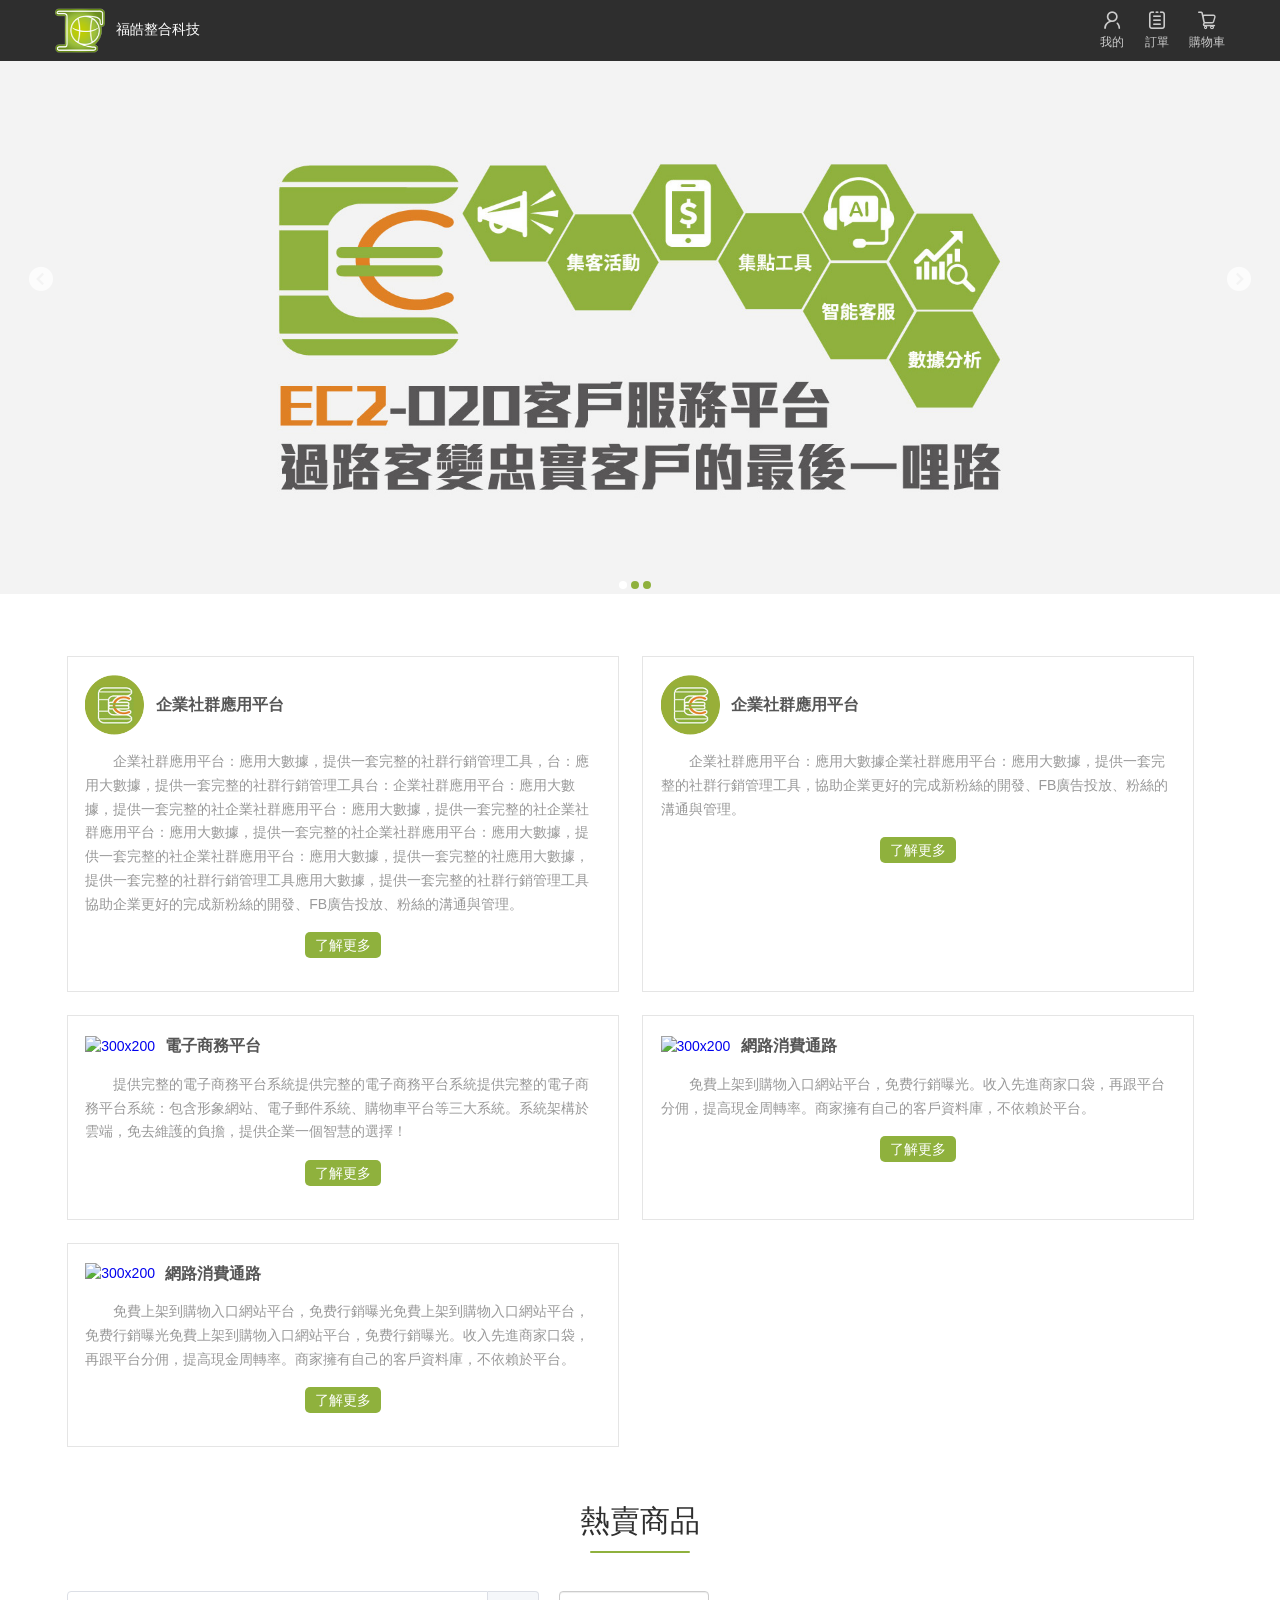
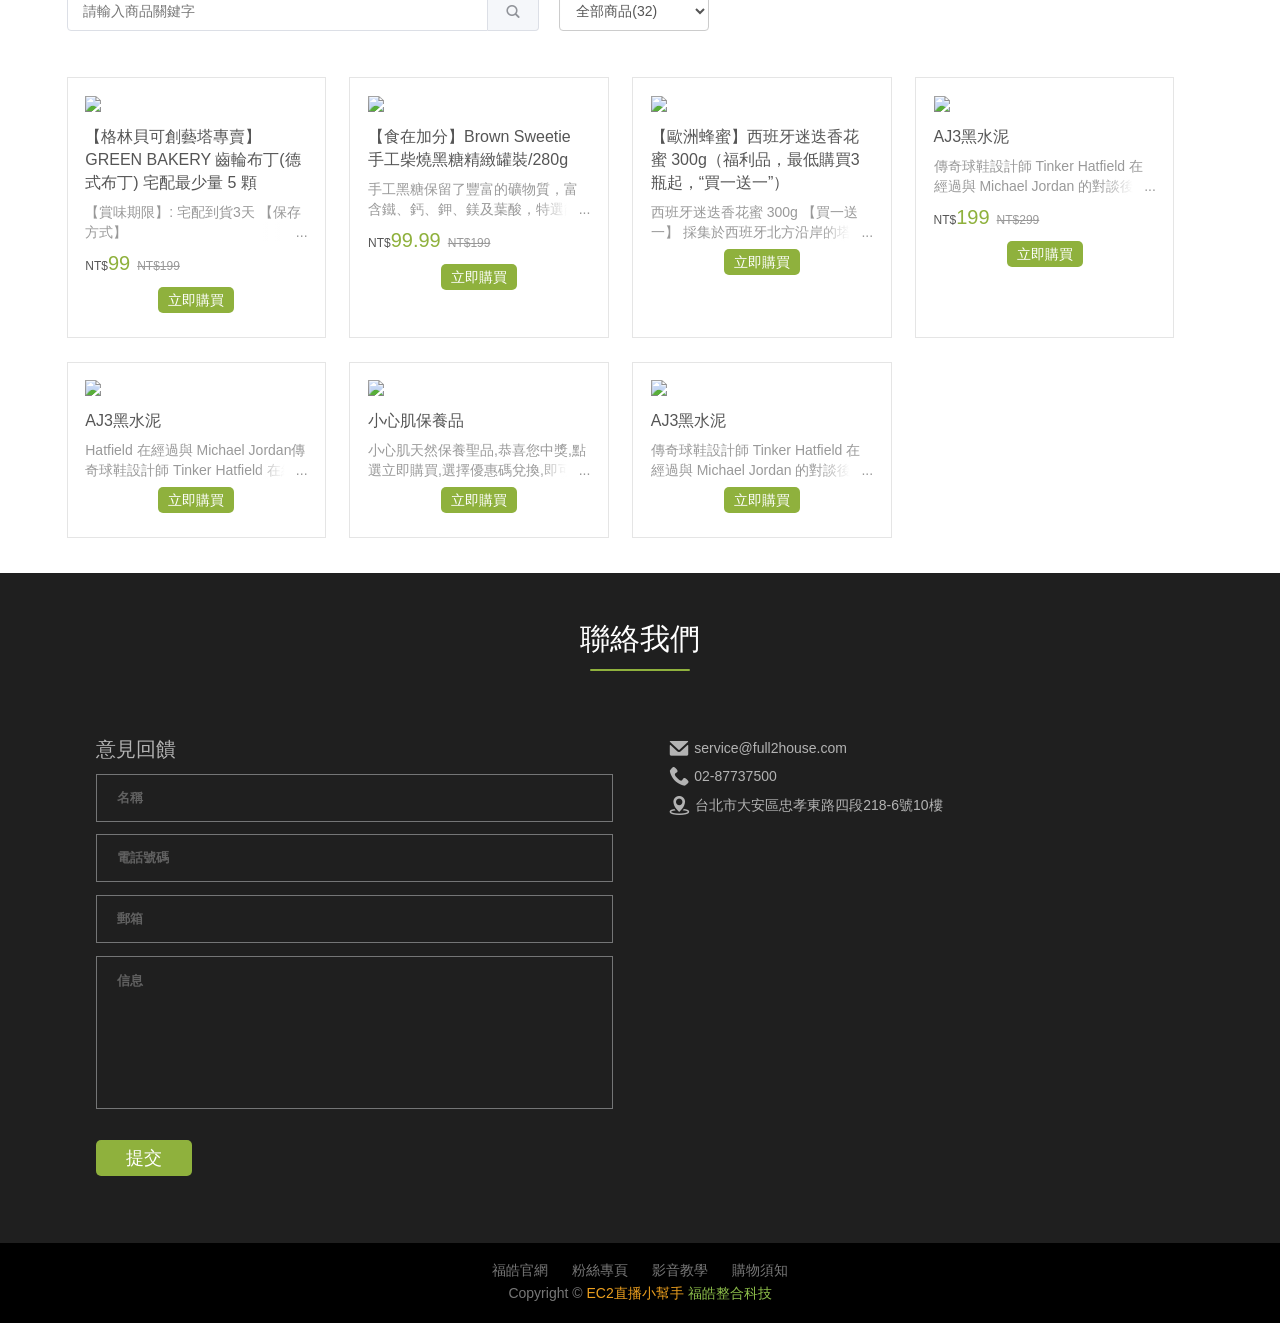
==== commit 811d6385: "整齐瀑布流" ====
--- a/index.html
+++ b/index.html
@@ -15,49 +15,49 @@
 <body>
     <!--header-->
     <div class="ec-header">
-       <div class="container">
-
-        <div class="head">
-
-        <div class=" logo">
-            <a href="index.html"><img class="animated tada" src="images/logo.png" alt="" height="45"></a>
-            <span class="header-name">
-                福皓整合科技
-            </span>
-        </div>
-
-
-        <div class="nav">
-            
-                <div class="menu">
-                    <a href="#" target="_blank">
-                    <i class="icon iconfont icon-user"></i>
-                    <span>我的</span>
-                    </a>
-                </div>
-                <div class="menu">
-                    <a href="#" target="_blank">
-                    <i class="icon iconfont icon-6"></i>
-                    <span>訂單</span>
-         
-                </a>
-                </div>
-                <div class="menu">
-                    <a href="#" target="_blank">
-                    <i class="icon iconfont icon-gouwuche3"></i>
-                    <span>購物車</span>
-                </a>
-                </div>
-          
-            <!-- <div class="shopping-cart">
+        <div class="container">
+
+            <div class="head">
+
+                <div class=" logo">
+                    <a href="index.html"><img class="animated tada" src="images/logo.png" alt="" height="45"></a>
+                    <span class="header-name">
+                        福皓整合科技
+                    </span>
+                </div>
+
+
+                <div class="nav">
+
+                    <div class="menu">
+                        <a href="#" target="_blank">
+                            <i class="icon iconfont icon-user"></i>
+                            <span>我的</span>
+                        </a>
+                    </div>
+                    <div class="menu">
+                        <a href="#" target="_blank">
+                            <i class="icon iconfont icon-6"></i>
+                            <span>訂單</span>
+
+                        </a>
+                    </div>
+                    <div class="menu">
+                        <a href="#" target="_blank">
+                            <i class="icon iconfont icon-gouwuche3"></i>
+                            <span>購物車</span>
+                        </a>
+                    </div>
+
+                    <!-- <div class="shopping-cart">
 
                 <a href="#" class="user"><img src="images/user.png"></a>
                 <a href="#" class="car"><span class="num">9</span><span><em>NT$</em>888</span><i
                         class="icon iconfont icon-gouwuche1"></i></a>
             </div> -->
+                </div>
+            </div>
         </div>
-    </div>
-    </div>
     </div>
     <section class="img-container">
     </section>
@@ -73,7 +73,9 @@
                         <h3>企業社群應用平台</h3>
                     </div>
 
-                    <p class="desc">企業社群應用平台：應用大數據，提供一套完整的社群行銷管理工具，台：應用大數據，提供一套完整的社群行銷管理工具台：企業社群應用平台：應用大數據，提供一套完整的社企業社群應用平台：應用大數據，提供一套完整的社企業社群應用平台：應用大數據，提供一套完整的社企業社群應用平台：應用大數據，提供一套完整的社企業社群應用平台：應用大數據，提供一套完整的社應用大數據，提供一套完整的社群行銷管理工具應用大數據，提供一套完整的社群行銷管理工具協助企業更好的完成新粉絲的開發、FB廣告投放、粉絲的溝通與管理。</p>
+                    <p class="desc">
+                        企業社群應用平台：應用大數據，提供一套完整的社群行銷管理工具，台：應用大數據，提供一套完整的社群行銷管理工具台：企業社群應用平台：應用大數據，提供一套完整的社企業社群應用平台：應用大數據，提供一套完整的社企業社群應用平台：應用大數據，提供一套完整的社企業社群應用平台：應用大數據，提供一套完整的社企業社群應用平台：應用大數據，提供一套完整的社應用大數據，提供一套完整的社群行銷管理工具應用大數據，提供一套完整的社群行銷管理工具協助企業更好的完成新粉絲的開發、FB廣告投放、粉絲的溝通與管理。
+                    </p>
                     <p class="btncon"><a class="btn btn-green animated"
                             href="http://www.full2house.com/ecc.html">了解更多</a></p>
                 </div>
@@ -130,7 +132,7 @@
                             href="http://www.full2house.com/ecc.html">了解更多</a></p>
                 </div>
             </section>
-            <section class="flowcon">
+            <section class="flowcon-1">
                 <h3>熱賣商品</h3>
                 <label class="line"></label>
                 <div class="search-con">
@@ -204,7 +206,7 @@
                             Nike 留住了這位偉大的球員，同時也開創了後續一系列的經典鞋款。而身為 Air Jordan 3 中最具標誌性的配色 Black Cement，同樣被許多名人如
                             Jay-Z、Kanye West、Kendrick Lamar 等人多次著用，在日前也終於傳出將於明年 2018 年 2 月正式復刻，這雙鞋履首度登場為
                             1988 年，隨後共回歸了四次，分別為 1994、2001、2008、2011 年。</p>
-                            <p class="pro-price"><span class="tp"><em>NT$</em>199</span><span class="op">NT$299</span></p>
+                        <p class="pro-price"><span class="tp"><em>NT$</em>199</span><span class="op">NT$299</span></p>
                         <p class="btncon"><a class="btn btn-green animated" href="">立即購買</a></p>
                     </div>
                     <div class="item">
@@ -292,7 +294,18 @@
         </div>
         <div class="footer-bottom">
             <div class="container">
-                Copyright © EC2企業社群應用平台 <a href="javascript">福皓整合科技</a>
+                <a href="https://www.full2house.com/" class="btn cont" style="color: #777777" target="_blank">福皓官網</a>
+                <a href="https://www.facebook.com/ec2o2o/" class="btn cont" style="color: #777777"
+                    target="_blank">粉絲專頁</a>
+                <a href="https://www.youtube.com/channel/UC5fkmr4chxsP8sl7vfgSnwA/playlists" class="btn cont"
+                    style="color: #777777" target="_blank">影音教學</a>
+                <a href="https://site.full2house.com/User/index.php?ent_id=YdMQdND5&amp;menu_id=A6MTMeKth&amp;a=Website&amp;m=menu_content"
+                    class="btn cont" style="color: #777777" target="_blank">購物須知</a>
+            </div>
+            <div class="container">
+                Copyright © <a href="https://www.full2house.com/" target="_blank"
+                    style="color: rgb(236,159,30)">EC2直播小幫手</a> <a href="https://www.full2house.com/" target="_blank"
+                    style="color: rgb(141,190,74)">福皓整合科技</a>
             </div>
         </div>
     </div>
--- a/css/index.css
+++ b/css/index.css
@@ -298,6 +298,113 @@
 }
 
 .flowcon .pro-price .op {
+  font-size: 12px;
+  padding-left: 7px;
+  color: #999;
+  text-decoration: line-through;
+}
+
+.flowcon-1 {
+  margin-top: 3%;
+  /*一个内容层*/
+}
+
+.flowcon-1 label.line {
+  width: 150px;
+  height: 2px;
+  display: block;
+  background: #8fb13d;
+  border-radius: 10px;
+  margin: 0.2em auto;
+}
+
+.flowcon-1 h3 {
+  font-size: 26px;
+  line-height: 1.8em;
+  text-align: center;
+  color: #2e2e2e;
+  font-weight: normal;
+}
+
+.flowcon-1 .flowflex {
+  /* Safari */
+  display: flex;
+  flex-direction: row;
+  /*     align-items:stretch; */
+  flex-wrap: wrap;
+  width: 100%;
+  margin: 2% 0% 2% 0%;
+  box-sizing: border-box;
+}
+
+.flowcon-1 .item {
+  margin: 1%;
+  padding: 1.5%;
+  border: 1px solid #e5e5e5;
+  width: 44%;
+  transition: 0.5s ease-in;
+  -webkit-transition: 0.5s ease-in;
+  -moz-transition: 0.5s ease-in;
+  -o-transition: 0.5s ease-in;
+  -ms-transition: 0.5s ease-in;
+  border: 1px solid #e5e5e5;
+}
+
+.flowcon-1 .item img {
+  width: 100%;
+  cursor: pointer;
+  transition: all 0.6s;
+}
+
+.flowcon-1 .item img:hover {
+  transform: scale(1.2);
+}
+
+.flowcon-1 .pro-name {
+  font-size: 16px;
+}
+
+.flowcon-1 .pro-desc {
+  font-size: 14px;
+  color: #999;
+  margin: 7px 0;
+  position: relative;
+  line-height: 20px;
+  max-height: 40px;
+  overflow: hidden;
+}
+
+.flowcon-1 .pro-desc:after {
+  content: "...";
+  position: absolute;
+  bottom: 0;
+  right: 0;
+  padding-left: 40px;
+  background: linear-gradient(to right, transparent, #fff 55%);
+}
+
+.flowcon-1 .imgcon {
+  width: 100%;
+  margin-bottom: 10px;
+  overflow: hidden;
+}
+
+.flowcon-1 .pro-price {
+  margin-bottom: 10px;
+}
+
+.flowcon-1 .pro-price .tp {
+  font-size: 20px;
+  color: #8fb13d;
+}
+
+.flowcon-1 .pro-price .tp em {
+  font-size: 12px;
+  font-style: normal;
+  color: #555;
+}
+
+.flowcon-1 .pro-price .op {
   font-size: 12px;
   padding-left: 7px;
   color: #999;
@@ -634,6 +741,18 @@
   .flowcon .pro-desc {
     font-size: 12px;
   }
+  .flowcon-1 label.line {
+    width: 90px;
+  }
+  .flowcon-1 h3 {
+    font-size: 24px;
+  }
+  .flowcon-1 .item {
+    margin: 1%;
+    padding: 1.5%;
+    border: 1px solid #e5e5e5;
+    width: 44%;
+  }
   .footer .footer-middle label.line {
     width: 90px;
   }
@@ -672,6 +791,18 @@
     /* Safari 和 Chrome */
     column-count: 4;
   }
+  .flowcon-1 label.line {
+    width: 100px;
+  }
+  .flowcon-1 h3 {
+    font-size: 30px;
+  }
+  .flowcon-1 .item {
+    margin: 1%;
+    padding: 1.5%;
+    border: 1px solid #e5e5e5;
+    width: 19%;
+  }
   .footer .footer-middle label.line {
     width: 100px;
   }
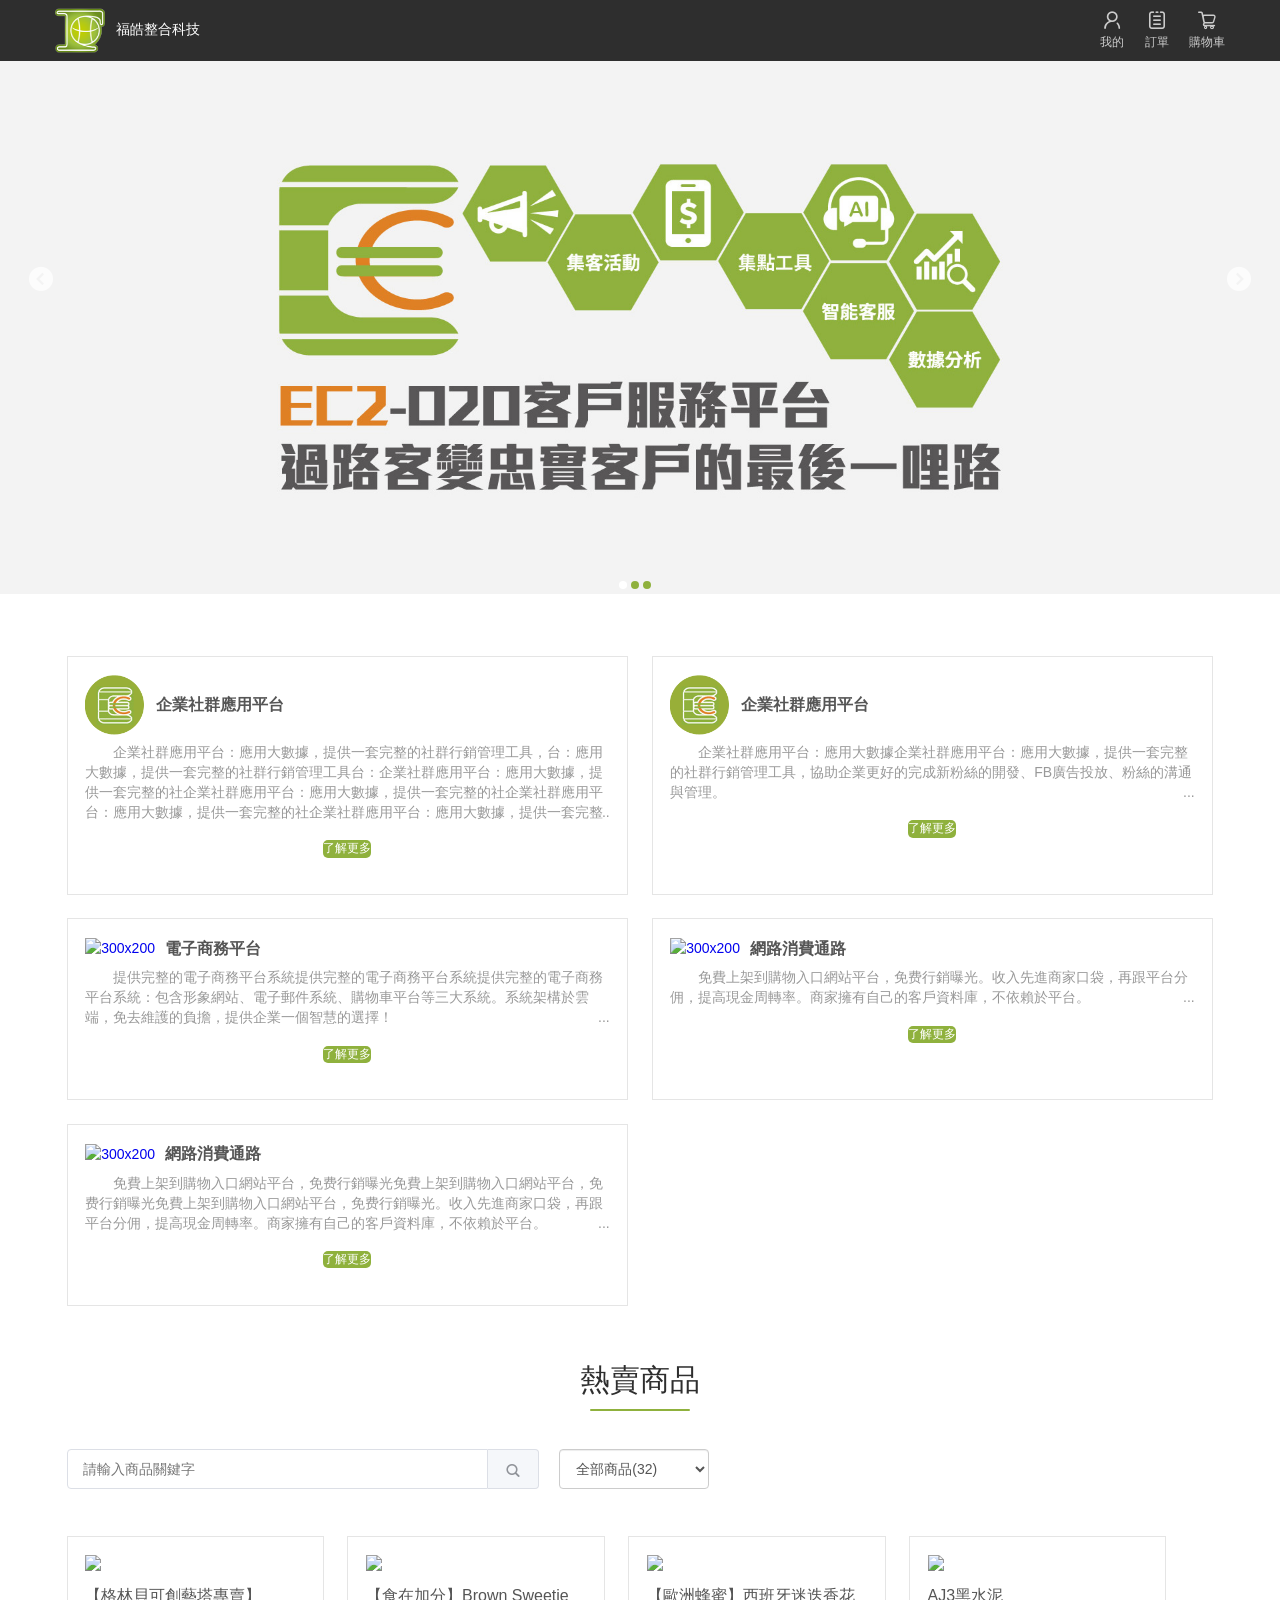
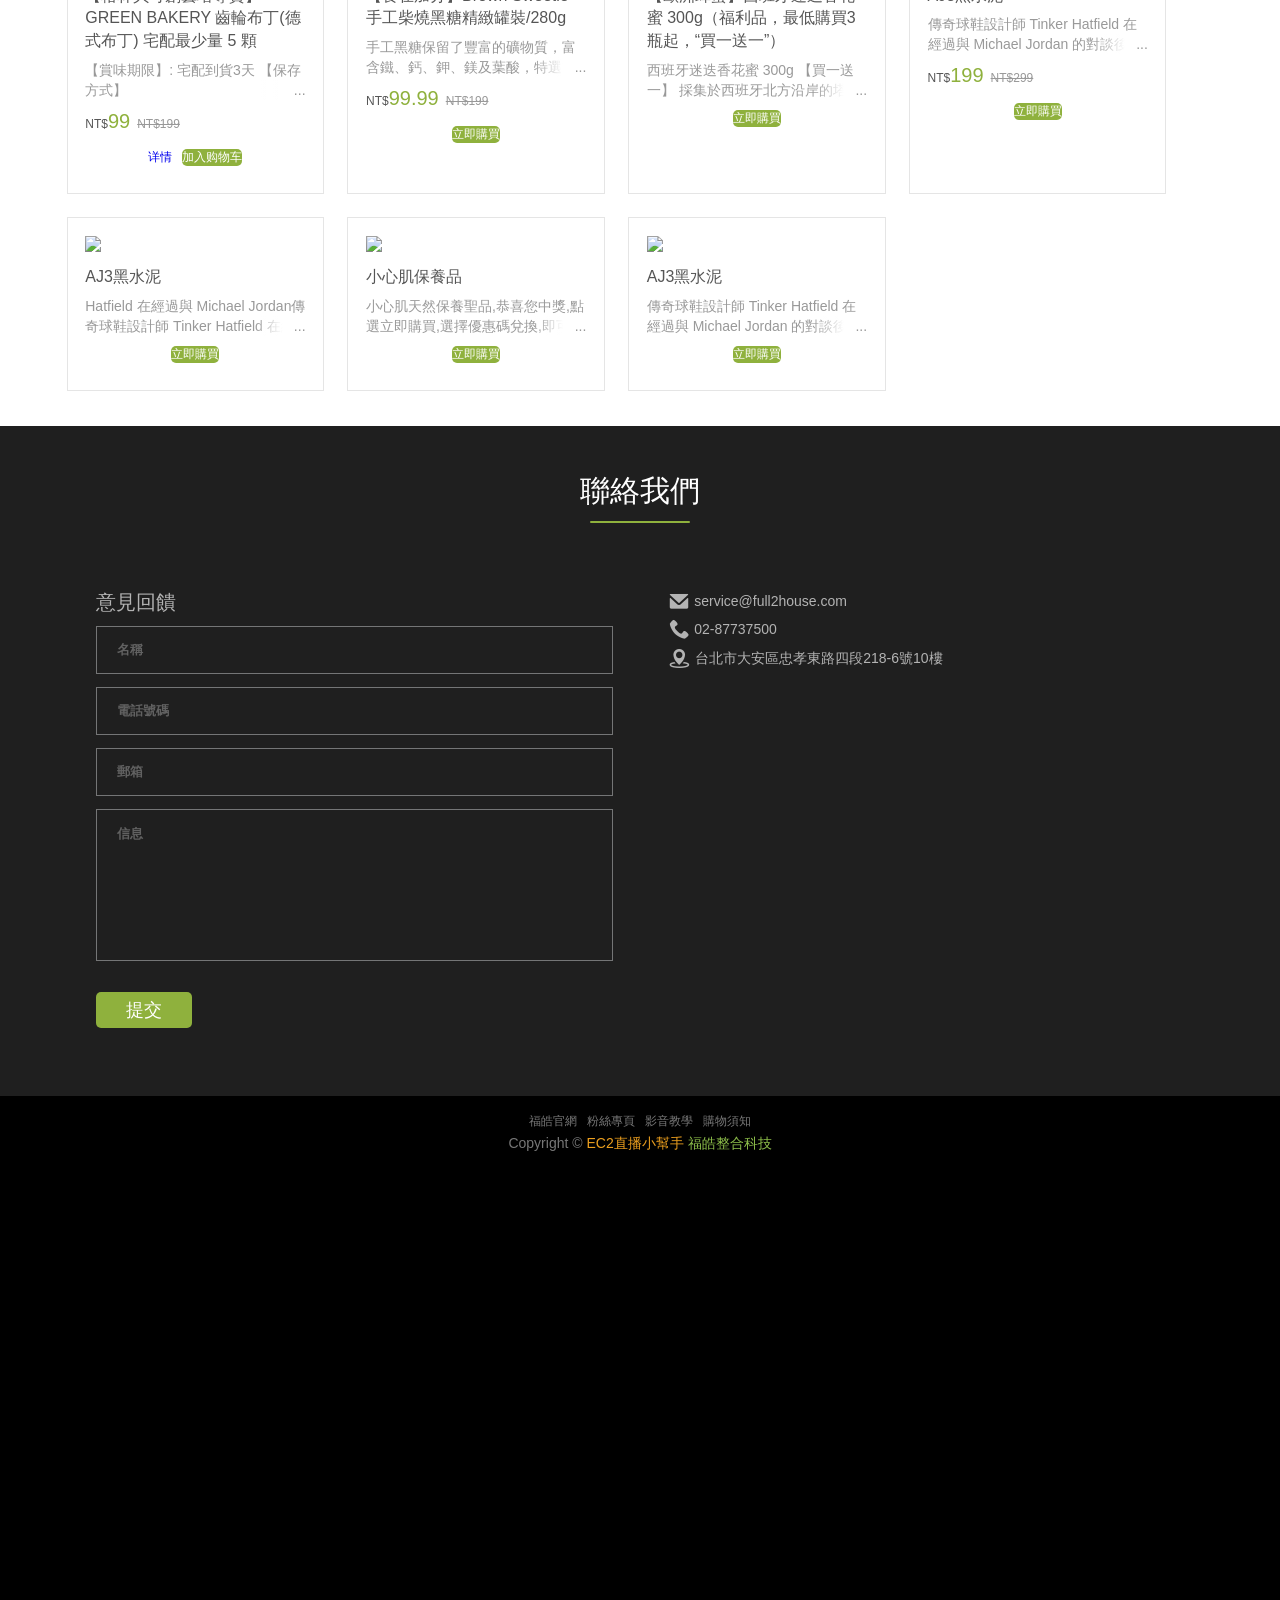
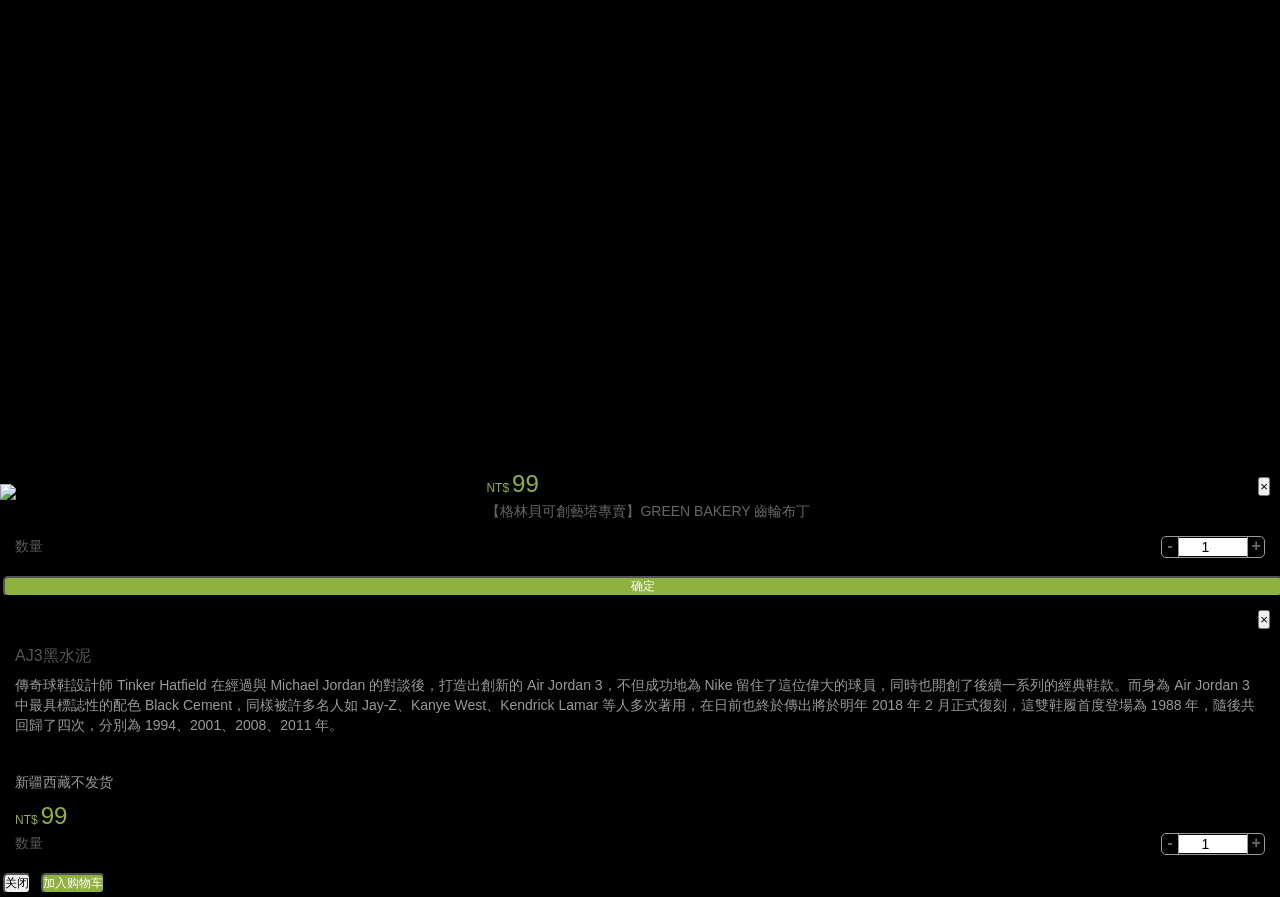
==== commit 486fcbcd: "添加加入购物和详情的弹窗" ====
--- a/index.html
+++ b/index.html
@@ -5,11 +5,14 @@
     <title>Home</title>
     <meta name="viewport" content="width=device-width, initial-scale=1">
     <meta http-equiv="Content-Type" content="text/html; charset=utf-8" />
-    <!-- <link href="http://site.full2house.com/User/../Public/bootstrap/css/bootstrap.min.css?version=1.1.5" rel="stylesheet" type="text/css"> -->
+    <link href="http://site.full2house.com/Public/bootstrap/css/bootstrap.min.css?version=1.1.5" rel="stylesheet"
+        type="text/css">
     <link href="css/index.css" rel="stylesheet" type="text/css" media="all" />
     <link href="css/iconfont.css" rel="stylesheet" type="text/css" />
     <link href="css/animate.css" rel="stylesheet" type="text/css" />
     <script src="js/jquery.min.js"></script>
+    <script src="http://site.full2house.com/Public/bootstrap/js/bootstrap.min.js?version=1.1.7"></script>
+
 </head>
 
 <body>
@@ -169,7 +172,9 @@
                         <p class="pro-desc">【賞味期限】: 宅配到貨3天 【保存方式】</p>
                         <p class="pro-price"><span class="tp"><em>NT$</em>99</span><span class="op">NT$199</span></p>
                         <p class="btncon">
-                            <a class="btn btn-green animated" href="">立即購買</a>
+                            <a class="btn btn-default btn-sm proDetails" href="javascript:;">详情</a>
+                            <a class="btn btn-green btn-sm animated addToCart" href="javascript:;">加入购物车</a>
+
                         </p>
                     </div>
                     <div class="item">
@@ -310,8 +315,85 @@
         </div>
     </div>
     <!--//footer-->
-    <!-- slide -->
-    <!--  <script src="js/bootstrap.min.js"></script> -->
+    <div class="modal fade cartModal" id="cartModal" tabindex="-1" role="dialog" aria-labelledby="myModalLabel"
+        aria-hidden="true">
+        <div class="modal-dialog">
+            <div class="modal-content">
+                <div class="modal-header">
+                    <button type="button" class="close" data-dismiss="modal" aria-hidden="true">×</button>
+                    <div class="modal-title">
+                        <div class="pic">
+                            <img src="http://ec2.full2house.com/Upload/Form/Files/201803/201803271743496788.jpg">
+                        </div>
+                        <div class="tit">
+                            <p class="price"><em>NT$</em>99</p>
+                            <p>【格林貝可創藝塔專賣】GREEN BAKERY 齒輪布丁</p>
+                        </div>
+                    </div>
+                </div>
+                <div class="modal-body">
+                    <div class="modal-body-cont">
+                    <div class="nums">
+                        <p>数量</p>
+                        <div class="cont">
+                            <a class="plus jian">-</a>
+                            <div class="numberInput">
+                                <input class="num" min="1" type="number" value="1">
+                            </div>
+                            <a class="reduce jia">+</a>
+                        </div>
+                    </div>
+                </div>
+                </div>
+                <div class="modal-footer">
+                    <button type="button" class="btn btn-green btn-lg" style="width:100%;">确定</button>
+                </div>
+            </div><!-- /.modal-content -->
+        </div><!-- /.modal-dialog -->
+    </div>
+    <div class="modal fade cartModal" id="detaelModal" tabindex="-1" role="dialog" aria-labelledby="myModalLabel"
+        aria-hidden="true">
+        <div class="modal-dialog">
+            <div class="modal-content">
+                <div class="modal-header">
+                    <button type="button" class="close" data-dismiss="modal" aria-hidden="true">×</button>
+                </div>
+                <div class="modal-body">
+                    <div class="modal-body-cont">
+
+                    
+                    <div>
+                        <div class="imgcon"><img src="http://ec2.full2house.com/Upload/Form/Files/201803/201803271743496788.jpg" alt=""></div>                       
+                        <p class="pro-name">AJ3黑水泥</p>
+                        <p class="pro-desc">傳奇球鞋設計師 Tinker Hatfield 在經過與 Michael Jordan 的對談後，打造出創新的 Air Jordan 3，不但成功地為
+                            Nike 留住了這位偉大的球員，同時也開創了後續一系列的經典鞋款。而身為 Air Jordan 3 中最具標誌性的配色 Black Cement，同樣被許多名人如
+                            Jay-Z、Kanye West、Kendrick Lamar 等人多次著用，在日前也終於傳出將於明年 2018 年 2 月正式復刻，這雙鞋履首度登場為
+                            1988 年，隨後共回歸了四次，分別為 1994、2001、2008、2011 年。</p>
+                            <div class="imgcon"><img src="http://ec2.full2house.com/Upload/Form/Files/201803/201803271743496788.jpg" alt=""></div> 
+                            <p class="pro-desc">新疆西藏不发货</p> 
+                        <div class="tit">
+                            <p class="price"><em>NT$</em>99</p>
+                        </div>
+                    </div>
+                    <div class="nums">
+                        <p>数量</p>
+                        <div class="cont">
+                            <a class="plus jian">-</a>
+                            <div class="numberInput">
+                                <input class="num" min="1" type="number" value="1">
+                            </div>
+                            <a class="reduce jia">+</a>
+                        </div>
+                    </div>
+                </div>
+                </div>
+                <div class="modal-footer">
+                    <button type="button" class="btn btn-default btn-lg" data-dismiss="modal">关闭</button>
+                    <button type="button" class="btn btn-green btn-lg">加入购物车</button>
+                </div>
+            </div><!-- /.modal-content -->
+        </div><!-- /.modal-dialog -->
+    </div>
     <script src="./js/base.js"></script>
     <script src="./js/touchwipe.min.js"></script>
     <script type="text/javascript" charset="utf-8">
@@ -329,6 +411,35 @@
                 });
             })
 
+            $('.proDetails').click(function () {
+                $('#detaelModal').modal('show');
+            })
+            $('.addToCart').click(function () {
+                $('#cartModal').modal('show');
+            })
+            $(document).on('click', '.jian', function (e) {
+                var par = $(this).closest('.cont');
+                var num = parseInt(par.find('.num').val());
+                if (num == 1) {
+                    return false;
+                }
+
+                num--;
+                par.find('.num').val(num);
+            });
+            $(document).on('click', '.jia', function (e) {
+                var par = $(this).closest('.cont');
+                var num = parseInt(par.find('.num').val());
+                num++;
+                par.find('.num').val(num);
+            });
+            $(document).on('blur', '.num', function (e) {
+                var num = $(this).val();
+                if (num == '' || num < 1) {
+                    $(this).val('1');
+                }
+            });
+
         })
     </script>
 </body>
--- a/css/index.css
+++ b/css/index.css
@@ -13,6 +13,7 @@
 a {
   padding: 0;
   margin: 0;
+  text-decoration: none;
 }
 
 html {
@@ -149,7 +150,8 @@
   margin: 1%;
   padding: 1.5%;
   border: 1px solid #e5e5e5;
-  width: 44%;
+  box-sizing: border-box;
+  width: 48%;
   background: #fff;
   transition: 0.5s ease-in;
   -webkit-transition: 0.5s ease-in;
@@ -164,10 +166,23 @@
 }
 
 .flexbox .innerbox .desc {
-  color: #999;
   margin-top: 3%;
   text-indent: 2em;
-  line-height: 170%;
+  font-size: 14px;
+  color: #999;
+  margin: 7px 0;
+  position: relative;
+  line-height: 20px;
+  max-height: 80px;
+  overflow: hidden;
+}
+
+.flexbox .innerbox .desc:after {
+  content: "...";
+  position: absolute;
+  bottom: 0;
+  right: 0;
+  padding-left: 40px;
 }
 
 .flexbox .innerflex {
@@ -192,7 +207,8 @@
 
 .btn {
   display: inline-block;
-  padding: 3px 10px;
+  margin: 3px;
+  font-size: 12px;
   border-radius: 5px;
 }
 
@@ -202,6 +218,15 @@
 }
 
 .btn-green:hover {
+  animation-name: swing;
+}
+
+.btn-gray {
+  border: 1px solid #777;
+  color: #fff;
+}
+
+.btn-gray:hover {
   animation-name: swing;
 }
 
@@ -341,7 +366,8 @@
   margin: 1%;
   padding: 1.5%;
   border: 1px solid #e5e5e5;
-  width: 44%;
+  box-sizing: border-box;
+  width: 48%;
   transition: 0.5s ease-in;
   -webkit-transition: 0.5s ease-in;
   -moz-transition: 0.5s ease-in;
@@ -701,9 +727,138 @@
   border-color: #3a8ee6;
 }
 
+.cartModal.fade .modal-dialog {
+  transform: translate3d(0, 100vh, 0);
+}
+
+.cartModal.in .modal-dialog {
+  transform: translate3d(0, 20vh, 0);
+}
+
+.cartModal .modal-header {
+  border: none;
+}
+
+.cartModal .close {
+  position: absolute;
+  right: 10px;
+  top: 10px;
+}
+
+.cartModal .imgcon {
+  margin-bottom: 10px;
+}
+
+.cartModal .tit {
+  color: #666;
+}
+
+.cartModal .tit .price {
+  font-size: 24px;
+  color: #8fb13d;
+}
+
+.cartModal .tit .price em {
+  font-size: 12px;
+  padding-right: 3px;
+  font-style: normal;
+}
+
+.cartModal .modal-title {
+  display: flex;
+  flex-direction: row;
+  align-items: center;
+}
+
+.cartModal .modal-title .pic {
+  width: 35%;
+  margin-right: 3%;
+}
+
+.cartModal .modal-title .pic img {
+  width: 100%;
+}
+
+.cartModal .modal-body {
+  max-height: 55vh;
+  padding: 0;
+  overflow: auto;
+}
+
+.cartModal .modal-body .modal-body-cont {
+  padding: 15px;
+}
+
+.cartModal .modal-body img {
+  width: 100%;
+}
+
+.cartModal .modal-body .pro-name {
+  font-size: 16px;
+}
+
+.cartModal .modal-body .pro-desc {
+  font-size: 14px;
+  color: #999;
+  margin: 7px 0;
+}
+
+.cartModal .modal-body .nums {
+  display: flex;
+  flex-direction: row;
+  justify-content: space-between;
+}
+
+.cartModal .modal-body .nums .cont {
+  width: 102px;
+  border: 1px solid #999;
+  border-radius: 5px;
+  display: flex;
+  flex-direction: row;
+}
+
+.cartModal .modal-body .nums .cont input {
+  border: medium none;
+  width: 100%;
+  height: 18px;
+  text-align: center;
+  font-size: 1.4rem;
+  line-height: 18px;
+}
+
+.cartModal .modal-body .nums .cont a {
+  font-size: 16px;
+  display: inline-block;
+  font-weight: bold;
+  width: 40px;
+  line-height: 18px;
+  text-align: center;
+  color: #666;
+  cursor: pointer;
+  text-decoration: none;
+  vertical-align: middle;
+}
+
+.cartModal .modal-body .nums .cont .minipage .content .numcon .numberInput {
+  display: inline-block;
+  width: 50px;
+  vertical-align: middle;
+}
+
+.cartModal .modal-body .nums .cont .plus {
+  border-right: 1px solid #999;
+}
+
+.cartModal .modal-body .nums .cont .reduce {
+  border-left: 1px solid #999;
+}
+
 @media screen and (min-width: 300px) and (max-width: 360px) {
   .nav .menu {
     margin-left: 4%;
+  }
+  .btn {
+    padding: 2px 5px;
   }
 }
 
@@ -751,7 +906,8 @@
     margin: 1%;
     padding: 1.5%;
     border: 1px solid #e5e5e5;
-    width: 44%;
+    box-sizing: border-box;
+    width: 48%;
   }
   .footer .footer-middle label.line {
     width: 90px;
@@ -801,7 +957,7 @@
     margin: 1%;
     padding: 1.5%;
     border: 1px solid #e5e5e5;
-    width: 19%;
+    width: 22%;
   }
   .footer .footer-middle label.line {
     width: 100px;
